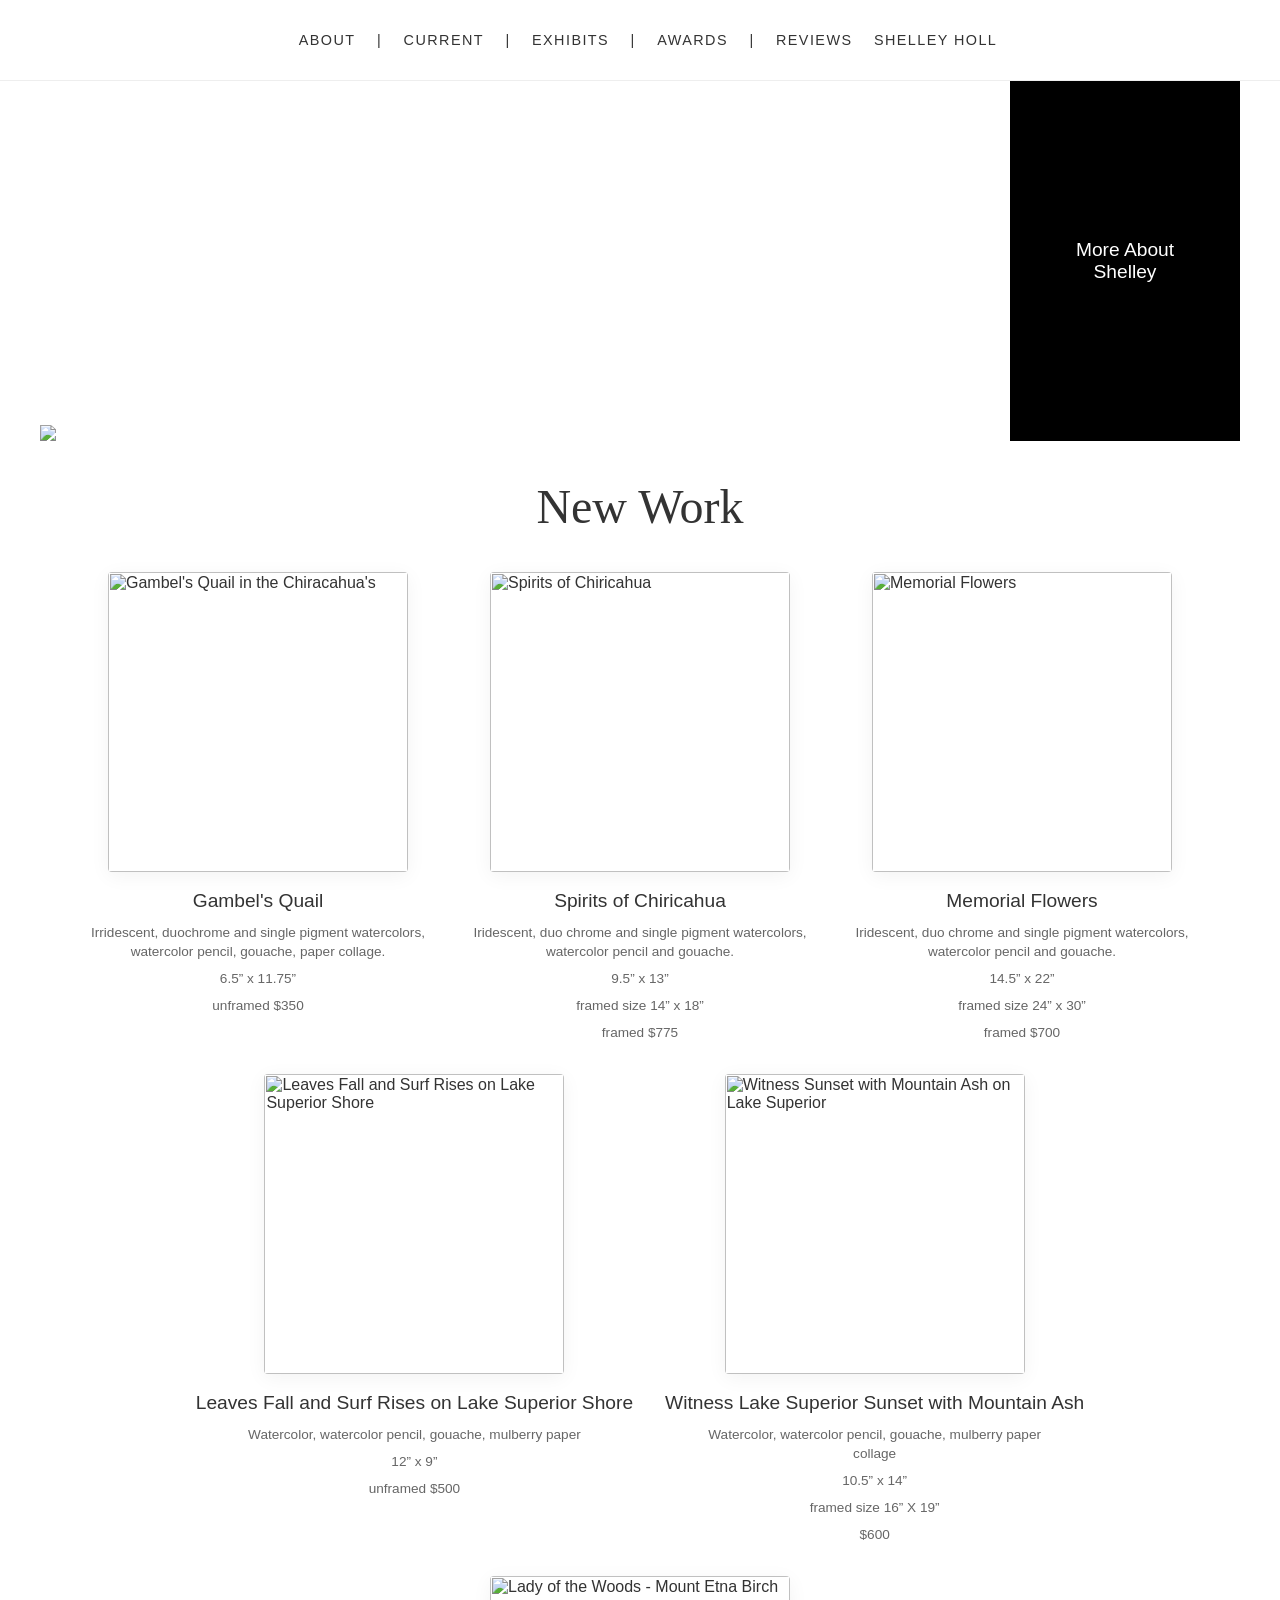
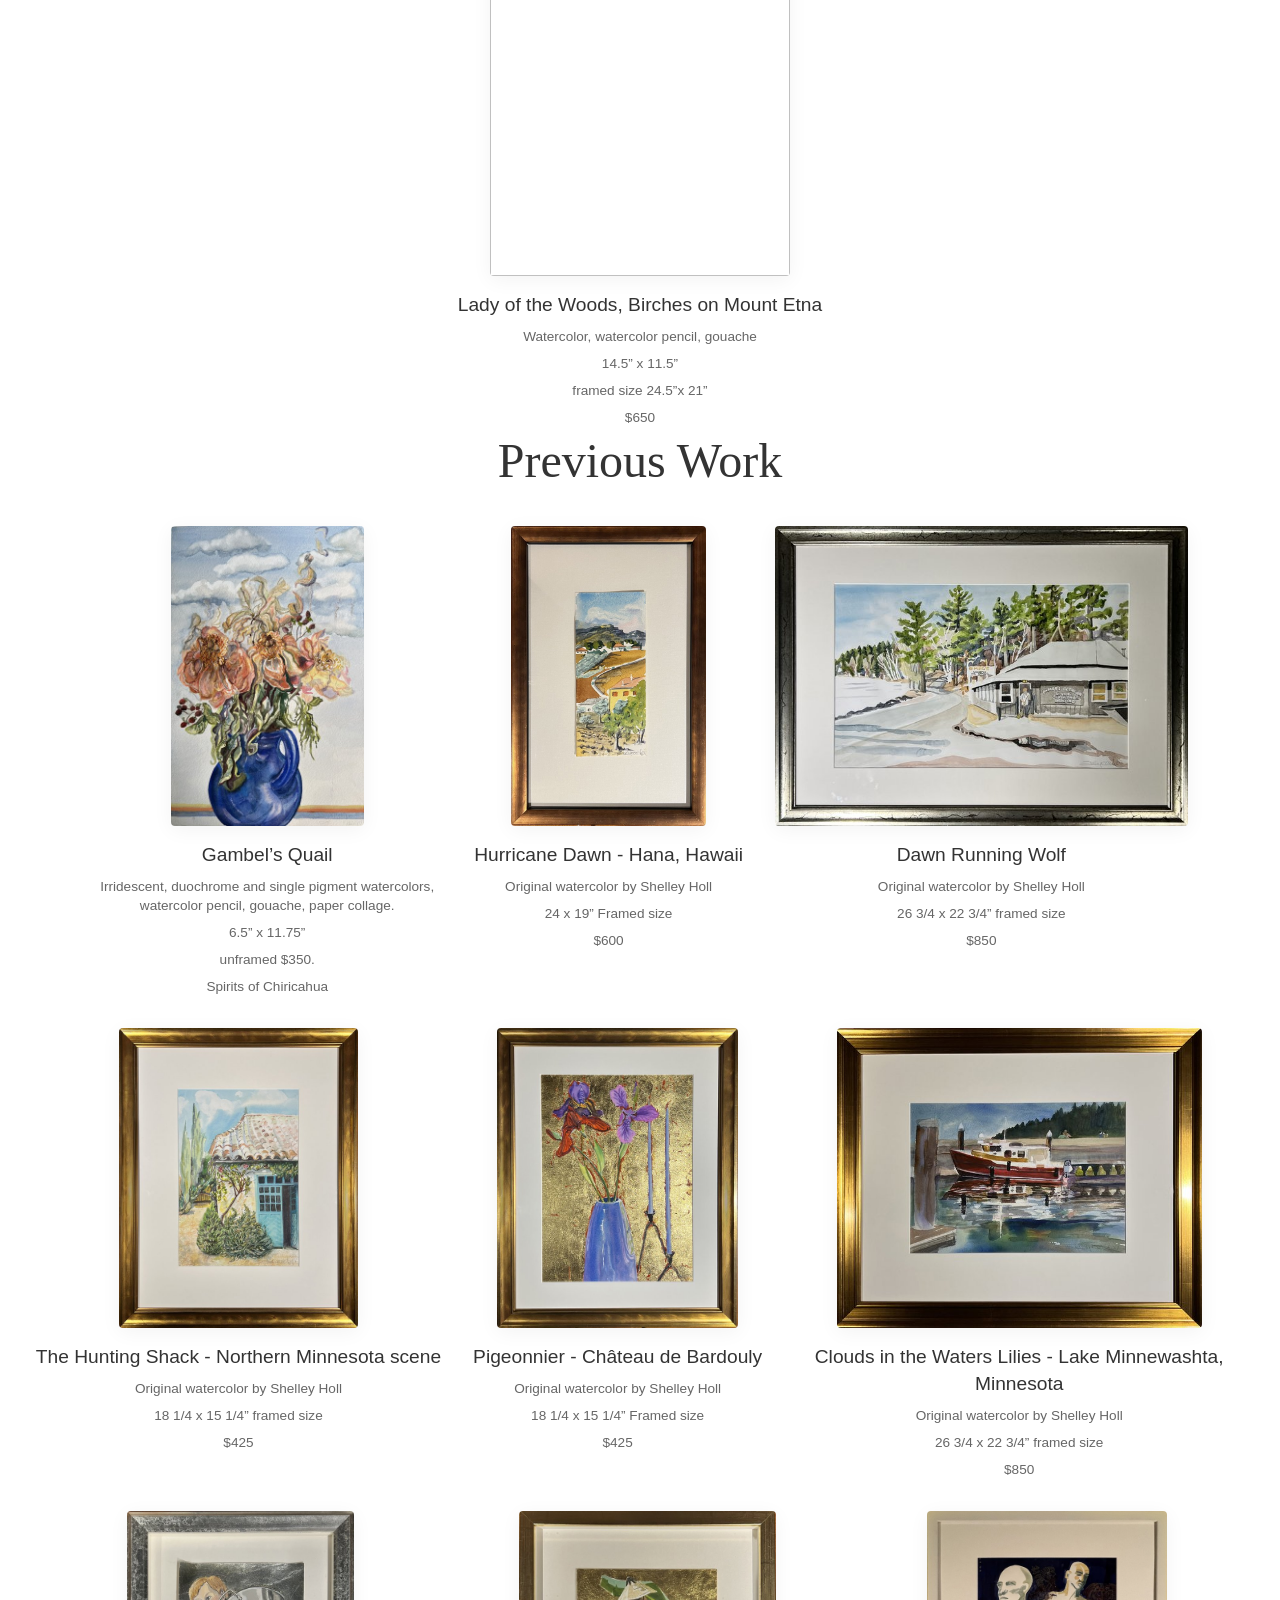
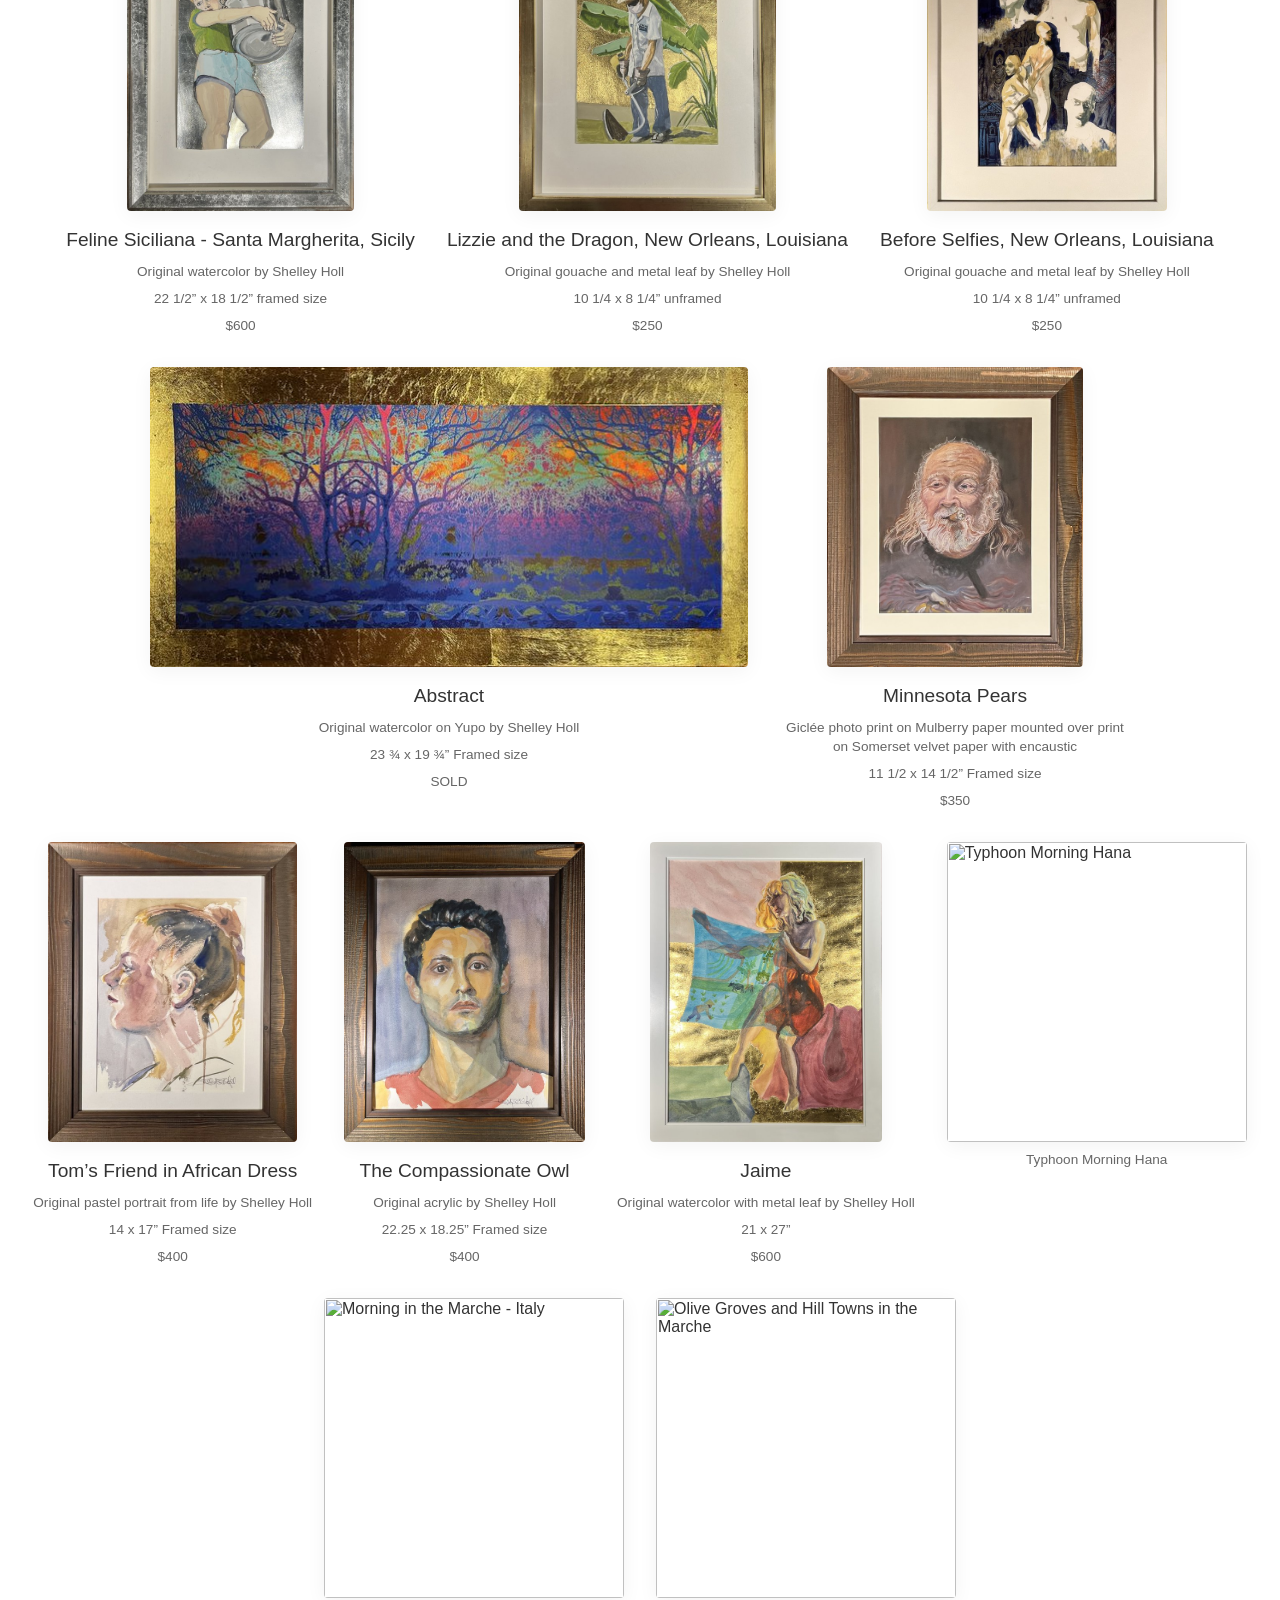
==== index.html @ 0ef76022 "Merge pull request #6 from candour/secondimages second lot of images" ====
<html>

<head>
    <meta charset="UTF-8">
    <meta name="viewport" content="width=device-width, initial-scale=1.0">
    <title>Shelley Holl</title>
    <link rel="stylesheet" href="css/style.css">
</head>

<body>
    <div class="top-menu">
        <a href="about.html">About</a> | <a href="index.html">Current</a> | <a href="exhibits.html">Exhibits</a> | <a
            href="awards.html">Awards</a> | <a href="reviews.html">Reviews</a>
        Shelley Holl
    </div>
    <div class="splash">
        <img src="images/shelley.jpg">
        <a href="about.html" class="bio-link">More About Shelley</a>
    </div>

    <div class="new-work">
        <span class="section-title">New Work</span>
        <a data-fslightbox="gallery" href="gallery/Gambel's+Quail+in+the+Chiracahua'smobile.jpg" class="gallery-item">
            <img src="gallery/Gambel's+Quail+in+the+Chiracahua'smobile.jpg" alt="Gambel's Quail in the Chiracahua's">
            <span class="caption-header">Gambel's Quail</span>
            <span class="caption">Irridescent, duochrome and single pigment watercolors, watercolor pencil, gouache,
                paper collage.</span>
            <span class="caption">6.5” x 11.75”</span>
            <span class="caption">unframed $350</span>
        </a>
        <a data-fslightbox="gallery" href="gallery/Spirits+of+Chiricahua+mobile.jpg" class="gallery-item">
            <img src="gallery/Spirits+of+Chiricahua+mobile.jpg" alt="Spirits of Chiricahua">
            <span class="caption-header">Spirits of Chiricahua</span>
            <span class="caption">Iridescent, duo chrome and single pigment watercolors, watercolor pencil and
                gouache.</span>
            <span class="caption">9.5” x 13”</span>
            <span class="caption">framed size 14” x 18”</span>
            <span class="caption">framed $775</span>
        </a>
        <a data-fslightbox="gallery" href="gallery/Memorial+Flowers+mobile.jpg" class="gallery-item">
            <img src="gallery/Memorial+Flowers+mobile.jpg" alt="Memorial Flowers">
            <span class="caption-header">Memorial Flowers</span>
            <span class="caption">Iridescent, duo chrome and single pigment watercolors, watercolor pencil and
                gouache.</span>
            <span class="caption">14.5” x 22”</span>
            <span class="caption">framed size 24” x 30”</span>
            <span class="caption">framed $700</span>
        </a>
        <a data-fslightbox="gallery" href="gallery/Leaves+Fall+and+Surf+Rises+on+Lake+Superior+Shore+mobile.jpg"
            class="gallery-item">
            <img src="gallery/Leaves+Fall+and+Surf+Rises+on+Lake+Superior+Shore+mobile.jpg"
                alt="Leaves Fall and Surf Rises on Lake Superior Shore">
            <span class="caption-header">Leaves Fall and Surf Rises on Lake Superior Shore</span>
            <span class="caption">Watercolor, watercolor pencil, gouache, mulberry paper</span>
            <span class="caption">12” x 9”</span>
            <span class="caption">unframed $500</span>
        </a>
        <a data-fslightbox="gallery" href="gallery/Witness+Sunset+with+Mountain+Ash+on+Lake+Superior+mobile.jpg"
            class="gallery-item">
            <img src="gallery/Witness+Sunset+with+Mountain+Ash+on+Lake+Superior+mobile.jpg"
                alt="Witness Sunset with Mountain Ash on Lake Superior">
            <span class="caption-header">Witness Lake Superior Sunset with Mountain Ash</span>
            <span class="caption">Watercolor, watercolor pencil, gouache, mulberry paper collage</span>
            <span class="caption">10.5” x 14”</span>
            <span class="caption">framed size 16” X 19”</span>
            <span class="caption">$600</span>
        </a>
        <a data-fslightbox="gallery" href="gallery/Lady+of+the+Woods+-+Mount+Etna+Birch+-mobile.jpg"
            class="gallery-item">
            <img src="gallery/Lady+of+the+Woods+-+Mount+Etna+Birch+-mobile.jpg"
                alt="Lady of the Woods - Mount Etna Birch">
            <span class="caption-header">Lady of the Woods, Birches on Mount Etna</span>
            <span class="caption">Watercolor, watercolor pencil, gouache</span>
            <span class="caption">14.5” x 11.5”</span>
            <span class="caption">framed size 24.5”x 21”</span>
            <span class="caption">$650</span>
        </a>
    </div>

    <div class="previous-work">
        <span class="section-title">Previous Work</span>
        <a data-fslightbox="gallery" href="galleryhd/gambel-s-quail.jpg" class="gallery-item">
            <img src="gallery/gambel-s-quail.jpg" alt="Gambel’s Quail">
            <span class="caption-header">Gambel’s Quail</span>
            <span class="caption">Irridescent, duochrome and single pigment watercolors, watercolor pencil, gouache, paper collage.</span>
            <span class="caption">6.5” x 11.75”</span>
            <span class="caption">unframed $350.</span>
            <span class="caption">Spirits of Chiricahua</span>
        </a>
        <a data-fslightbox="gallery" href="galleryhd/hurricane-dawn-hana-hawaii.jpg" class="gallery-item">
            <img src="gallery/hurricane-dawn-hana-hawaii.jpg" alt="Hurricane Dawn - Hana, Hawaii">
            <span class="caption-header">Hurricane Dawn - Hana, Hawaii</span>
            <span class="caption">Original watercolor by Shelley Holl</span>
            <span class="caption">24 x 19” Framed size</span>
            <span class="caption">$600</span>
        </a>
        <a data-fslightbox="gallery" href="galleryhd/dawn-running-wolf.jpg" class="gallery-item">
            <img src="gallery/dawn-running-wolf.jpg" alt="Dawn Running Wolf">
            <span class="caption-header">Dawn Running Wolf</span>
            <span class="caption">Original watercolor by Shelley Holl</span>
            <span class="caption">26 3/4 x 22 3/4” framed size</span>
            <span class="caption">$850</span>
        </a>
        <a data-fslightbox="gallery" href="galleryhd/the-hunting-shack-northern-minnesota-scene.jpg" class="gallery-item">
            <img src="gallery/the-hunting-shack-northern-minnesota-scene.jpg" alt="The Hunting Shack - Northern Minnesota scene">
            <span class="caption-header">The Hunting Shack - Northern Minnesota scene</span>
            <span class="caption">Original watercolor by Shelley Holl</span>
            <span class="caption">18 1/4 x 15 1/4” framed size</span>
            <span class="caption">$425</span>
        </a>
        <a data-fslightbox="gallery" href="galleryhd/pigeonnier-ch-teau-de-bardouly.jpg" class="gallery-item">
            <img src="gallery/pigeonnier-ch-teau-de-bardouly.jpg" alt="Pigeonnier - Château de Bardouly">
            <span class="caption-header">Pigeonnier - Château de Bardouly</span>
            <span class="caption">Original watercolor by Shelley Holl</span>
            <span class="caption">18 1/4 x 15 1/4” Framed size</span>
            <span class="caption">$425</span>
        </a>
        <a data-fslightbox="gallery" href="galleryhd/clouds-in-the-waters-lilies-lake-minnewashta-minnesota.jpg" class="gallery-item">
            <img src="gallery/clouds-in-the-waters-lilies-lake-minnewashta-minnesota.jpg" alt="Clouds in the Waters Lilies - Lake Minnewashta, Minnesota">
            <span class="caption-header">Clouds in the Waters Lilies - Lake Minnewashta, Minnesota</span>
            <span class="caption">Original watercolor by Shelley Holl</span>
            <span class="caption">26 3/4 x 22 3/4” framed size</span>
            <span class="caption">$850</span>
        </a>
        <a data-fslightbox="gallery" href="galleryhd/feline-siciliana-santa-margherita-sicily.jpg" class="gallery-item">
            <img src="gallery/feline-siciliana-santa-margherita-sicily.jpg" alt="Feline Siciliana - Santa Margherita, Sicily">
            <span class="caption-header">Feline Siciliana - Santa Margherita, Sicily</span>
            <span class="caption">Original watercolor by Shelley Holl</span>
            <span class="caption">22 1/2” x 18 1/2” framed size</span>
            <span class="caption">$600</span>
        </a>
        <a data-fslightbox="gallery" href="galleryhd/lizzie-and-the-dragon-new-orleans-louisiana.jpg" class="gallery-item">
            <img src="gallery/lizzie-and-the-dragon-new-orleans-louisiana.jpg" alt="Lizzie and the Dragon, New Orleans, Louisiana">
            <span class="caption-header">Lizzie and the Dragon, New Orleans, Louisiana</span>
            <span class="caption">Original gouache and metal leaf by Shelley Holl</span>
            <span class="caption">10 1/4 x 8 1/4” unframed</span>
            <span class="caption">$250</span>
        </a>
        <a data-fslightbox="gallery" href="galleryhd/before-selfies-new-orleans-louisiana.jpg" class="gallery-item">
            <img src="gallery/before-selfies-new-orleans-louisiana.jpg" alt="Before Selfies, New Orleans, Louisiana">
            <span class="caption-header">Before Selfies, New Orleans, Louisiana</span>
            <span class="caption">Original gouache and metal leaf by Shelley Holl</span>
            <span class="caption">10 1/4 x 8 1/4” unframed</span>
            <span class="caption">$250</span>
        </a>
        <a data-fslightbox="gallery" href="galleryhd/abstract.jpg" class="gallery-item">
            <img src="gallery/abstract.jpg" alt="Abstract">
            <span class="caption-header">Abstract</span>
            <span class="caption">Original watercolor on Yupo by Shelley Holl</span>
            <span class="caption">23 ¾ x 19 ¾” Framed size</span>
            <span class="caption">SOLD</span>
        </a>
        <a data-fslightbox="gallery" href="galleryhd/minnesota-pears.jpg" class="gallery-item">
            <img src="gallery/minnesota-pears.jpg" alt="Minnesota Pears">
            <span class="caption-header">Minnesota Pears</span>
            <span class="caption">Giclée photo print on Mulberry paper mounted over print on Somerset velvet paper with encaustic</span>
            <span class="caption">11 1/2 x 14 1/2” Framed size</span>
            <span class="caption">$350</span>
        </a>
        <a data-fslightbox="gallery" href="galleryhd/tom-s-friend-in-african-dress.jpg" class="gallery-item">
            <img src="gallery/tom-s-friend-in-african-dress.jpg" alt="Tom’s Friend in African Dress">
            <span class="caption-header">Tom’s Friend in African Dress</span>
            <span class="caption">Original pastel portrait from life by Shelley Holl</span>
            <span class="caption">14 x 17” Framed size</span>
            <span class="caption">$400</span>
        </a>
        <a data-fslightbox="gallery" href="galleryhd/the-compassionate-owl.jpg" class="gallery-item">
            <img src="gallery/the-compassionate-owl.jpg" alt="The Compassionate Owl">
            <span class="caption-header">The Compassionate Owl</span>
            <span class="caption">Original acrylic by Shelley Holl</span>
            <span class="caption">22.25 x 18.25” Framed size</span>
            <span class="caption">$400</span>
        </a>
        <a data-fslightbox="gallery" href="galleryhd/jaime.jpg" class="gallery-item">
            <img src="gallery/jaime.jpg" alt="Jaime">
            <span class="caption-header">Jaime</span>
            <span class="caption">Original watercolor with metal leaf by Shelley Holl</span>
            <span class="caption">21 x 27”</span>
            <span class="caption">$600</span>
        </a>
        <a data-fslightbox="gallery" href="gallery/Typhoon+Morning+Hana.jpg" class="gallery-item">
            <img src="gallery/Typhoon+Morning+Hana.jpg" alt="Typhoon Morning Hana">
            <span class="caption">Typhoon Morning Hana</span>
        </a>
        <a data-fslightbox="gallery" href="gallery/Morning+in+the+Marche+-+Italy+CU.jpg" class="gallery-item">
            <img src="gallery/Morning+in+the+Marche+-+Italy+CU.jpg" alt="Morning in the Marche - Italy">
            <span class="caption">Morning in the Marche - Italy</span>
        </a>
        <a data-fslightbox="gallery" href="gallery/Olive+Groves+and+Hill+Towns+in+the+Marche.jpg" class="gallery-item">
            <img src="gallery/Olive+Groves+and+Hill+Towns+in+the+Marche.jpg"
                alt="Olive Groves and Hill Towns in the Marche">
            <span class="caption">Olive Groves and Hill Towns in the Marche</span>
        </a>
    </div>
    <div class="contact"></div>

    <script src="js/fslightbox.js"></script>
</body>

</html>
---- css/style.css ----
:root {
    --primary-color: #333;
    --text-muted: #666;
    --bg-color: #fff;
    --gap: 2rem;
}

body {
    font-family: 'Inter', -apple-system, BlinkMacSystemFont, "Segoe UI", Roboto, Helvetica, Arial, sans-serif;
    margin: 0;
    padding: 0;
    color: var(--primary-color);
    background-color: var(--bg-color);
}

.top-menu {
    padding: 2rem;
    text-align: center;
    font-size: 0.9rem;
    text-transform: uppercase;
    letter-spacing: 0.1em;
    border-bottom: 1px solid #eee;
}

.top-menu a {
    text-decoration: none;
    color: var(--primary-color);
    margin: 0 1rem;
}

.top-menu a:hover {
    color: #000;
}

.splash {
    max-width: 1200px;
    margin: 0 auto var(--gap);
    padding: 0 2rem;
    display: flex;
    align-items: flex-end;
    /* Align bio box to bottom of row */
    justify-content: space-between;
    gap: var(--gap);
}

.splash img {
    max-width: calc(100% - 230px - var(--gap));
    height: auto;
    display: block;
}

.bio-link {
    width: 230px;
    height: 360px;
    background-color: #000;
    color: #fff;
    display: flex;
    align-items: center;
    justify-content: center;
    text-align: center;
    text-decoration: none;
    font-size: 1.2rem;
    padding: 2rem;
    box-sizing: border-box;
    transition: background-color 0.3s ease;
    flex-shrink: 0;
}

.bio-link:hover {
    background-color: #333;
}

.new-work,
.previous-work {
    max-width: 1500px;
    margin: 0 auto;
    padding: 0 2rem;
    display: flex;
    flex-wrap: wrap;
    justify-content: center;
    gap: var(--gap);
}

.gallery-item {
    display: flex;
    flex-direction: column;
    text-decoration: none;
    color: inherit;
    transition: transform 0.3s ease;
    align-items: center;
    /* Center captions under images */
}

.gallery-item:hover {
    transform: translateY(-5px);
}

.gallery-item img {
    height: 300px;
    /* Constant height */
    width: auto;
    /* Retain aspect ratio */
    object-fit: contain;
    border-radius: 4px;
    box-shadow: 0 4px 20px rgba(0, 0, 0, 0.05);
}

.gallery-item .caption-header {
    margin-top: 1rem;
    font-size: 1.2rem;
    line-height: 1.4;
    color: var(--primary-color);
    text-align: center;
    max-width: 450px;
}

.gallery-item .caption {
    margin-top: 0.5rem;
    font-size: 0.85rem;
    line-height: 1.4;
    color: var(--text-muted);
    text-align: center;
    max-width: 350px;
}

.section-title {
    font-size: 3rem;
    line-height: 1.4;
    color: var(--primary-color);
    text-align: center;
    font-family: "Orpheus Pro", serif;
    width: 100%;
}

.about {
    max-width: 1500px;
    margin: 0 auto;
    padding: 0 2rem;
    display: flex;
    flex-wrap: nowrap;
    justify-content: center;
    gap: var(--gap);
}

.about-right img {
    max-width: 600px;
    height: auto;
    display: block;
}

.about-header {
    display: block;
    margin-top: 1rem;
    font-size: 3rem;
    line-height: 1.4;
    color: var(--primary-color);
    text-align: center;
    font-family: "Orpheus Pro", serif;
    width: 100%;
}

.about-caption {
    display: block;
    margin-top: 0.5rem;
    font-size: 1rem;
    line-height: 1.4;
    color: var(--text-muted);
    text-align: justify;
    width: 100%;
}

/* Media Queries */
@media (max-width: 768px) {
    .splash {
        flex-direction: column;
        align-items: center;
        text-align: center;
    }

    .splash img {
        max-width: 100%;
        margin-bottom: 1rem;
    }

    .bio-link {
        width: 100%;
        max-width: 320px;
        height: auto;
        min-height: 200px;
    }

    .about {
        flex-direction: column;
        padding: 0 5%;
        align-items: center;
    }

    .about-right {
        width: 100%;
        display: flex;
        justify-content: center;
    }

    .about-right img {
        max-width: 100%;
        width: 100%;
        height: auto;
    }

    .about-header {
        font-size: 2.5rem;
    }
}

@media (max-width: 600px) {

    .new-work,
    .previous-work {
        padding: 0 1rem;
    }

    .gallery-item {
        width: 100%;
    }

    .gallery-item img {
        height: auto;
        width: 100%;
    }
}

/* Content Pages (Exhibits, Awards, Reviews) */
.content-page {
    max-width: 900px;
    margin: 2rem auto;
    padding: 0 2rem;
}

.content-page h1 {
    font-family: "Orpheus Pro", serif;
    font-size: 3rem;
    text-align: center;
    margin-bottom: 3rem;
    font-weight: normal;
}

.content-group {
    margin-bottom: 2.5rem;
}

.content-group-title {
    font-family: "Orpheus Pro", serif;
    font-size: 1.8rem;
    color: var(--primary-color);
    margin-bottom: 1rem;
    display: block;
}

.content-item {
    margin-bottom: 0.75rem;
    line-height: 1.6;
    color: var(--text-muted);
    font-size: 1.1rem;
}

.content-item a {
    color: var(--primary-color);
    text-decoration: underline;
    text-underline-offset: 4px;
}

.content-item a:hover {
    color: #000;
}
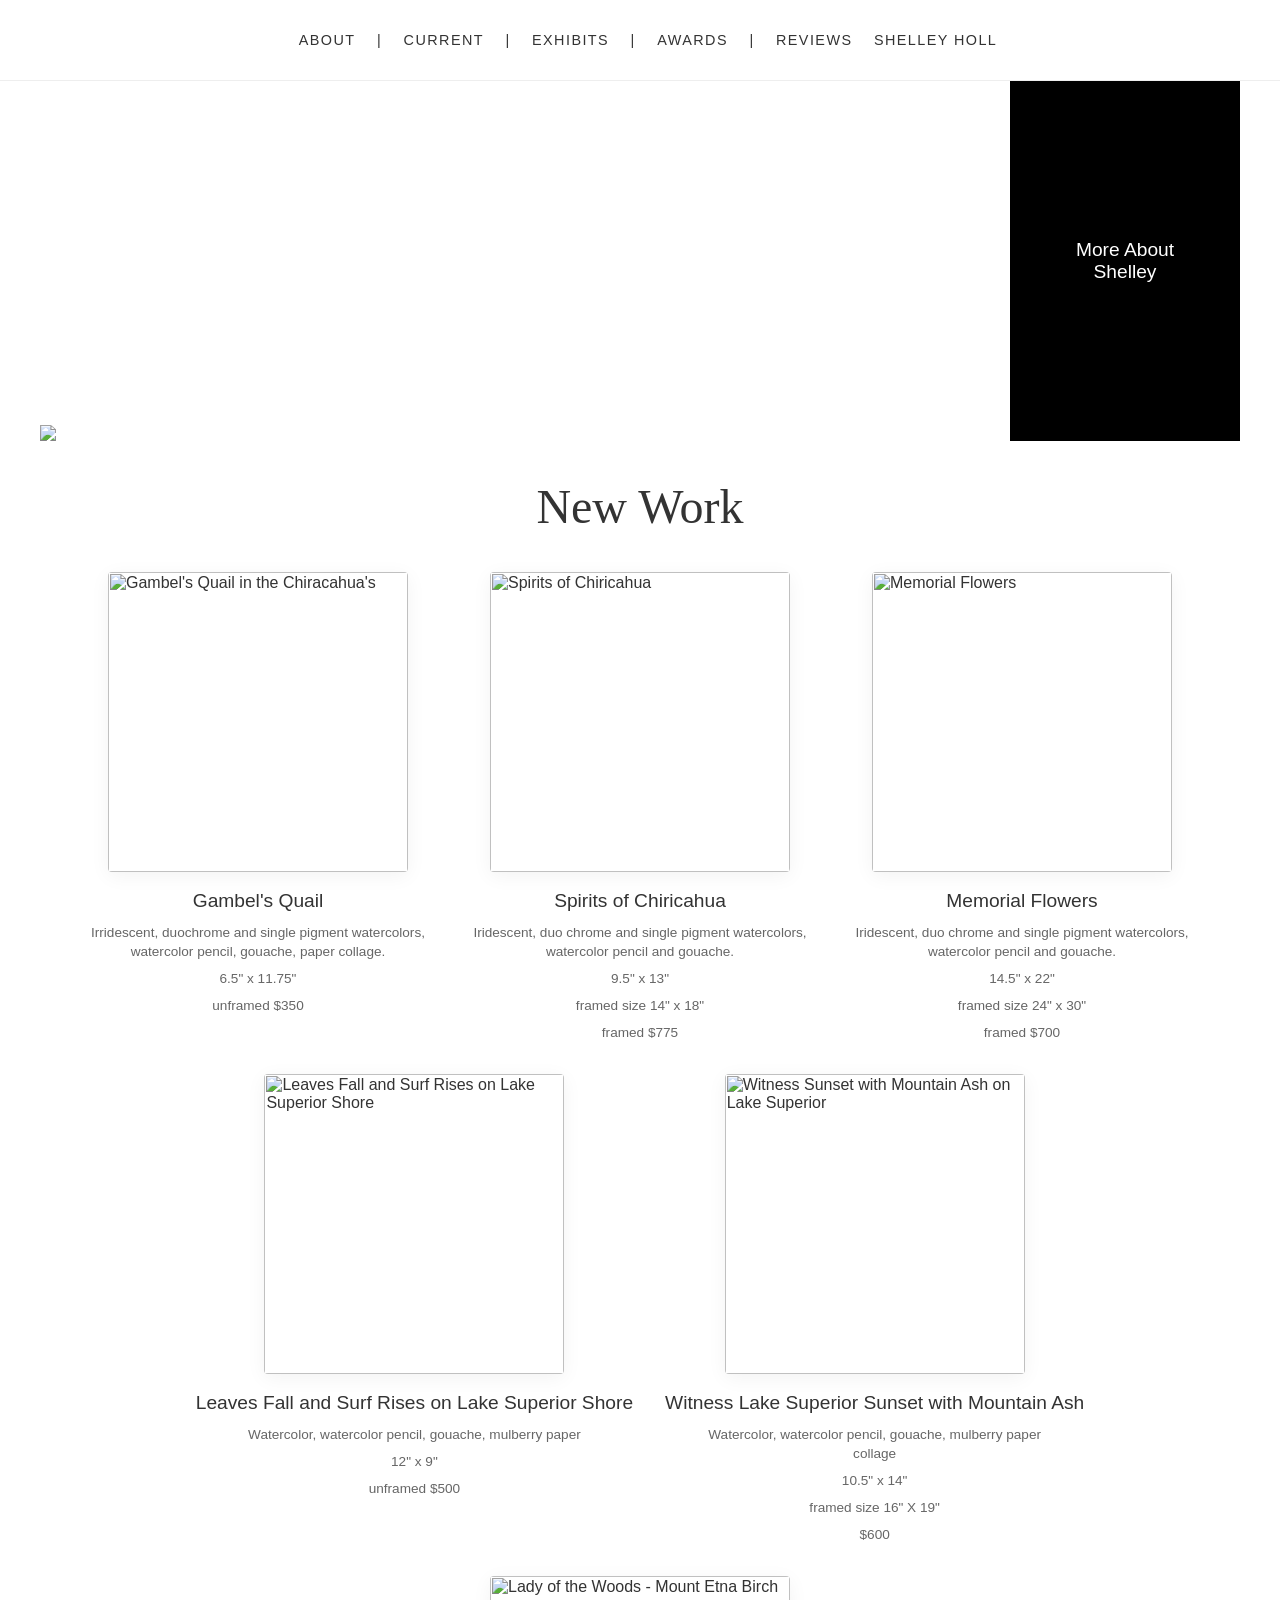
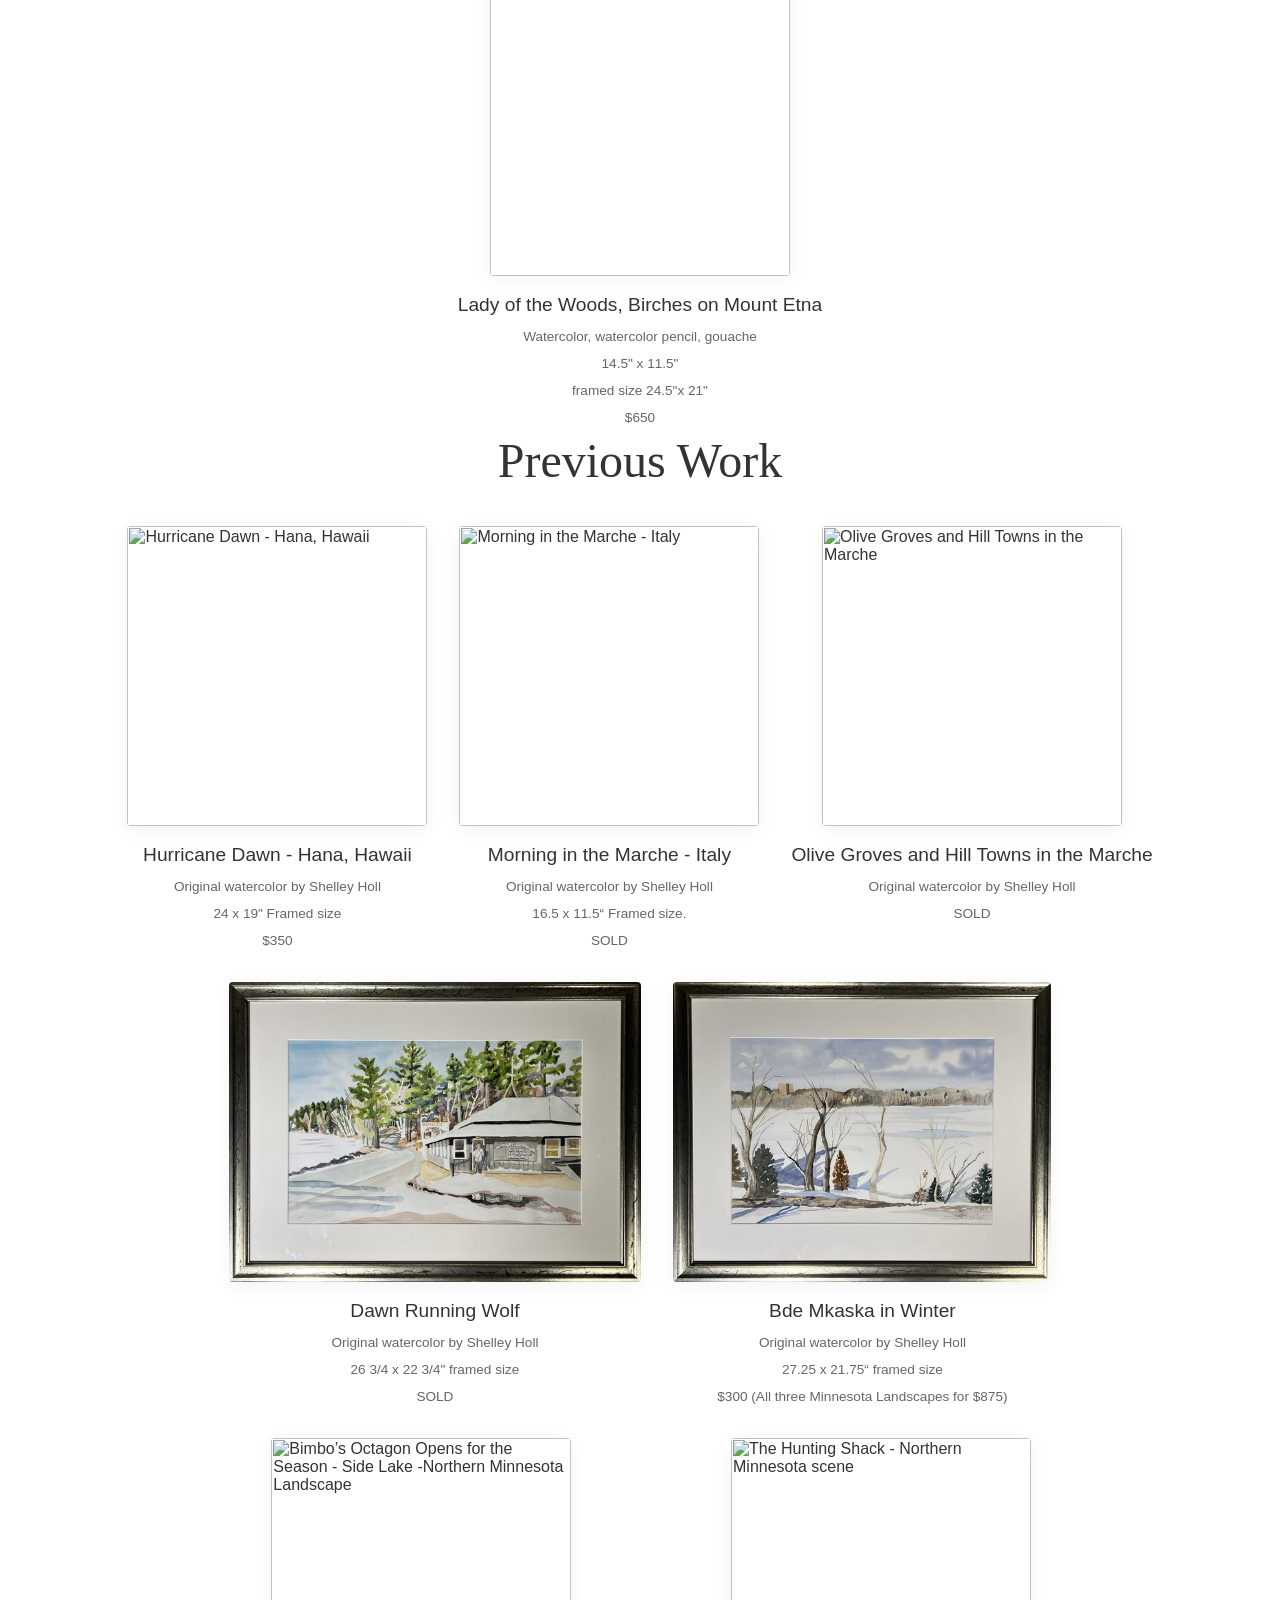
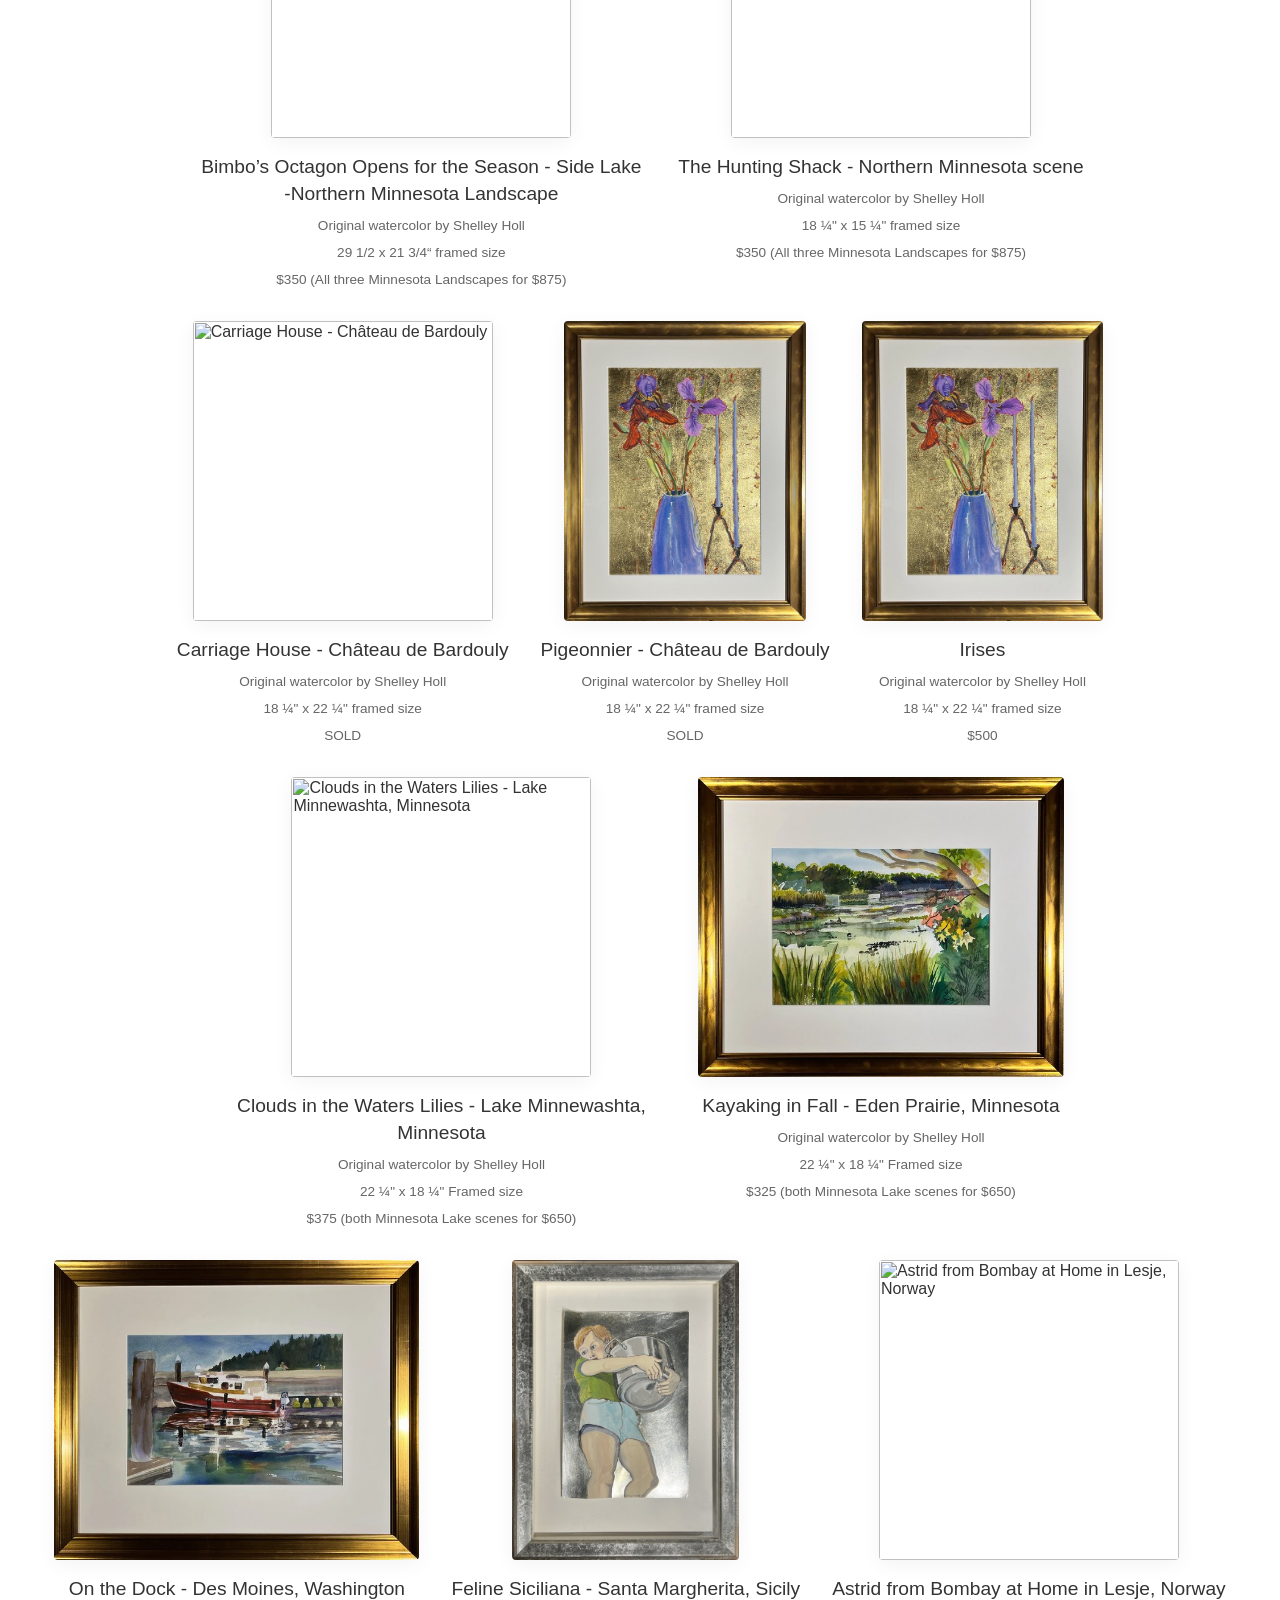
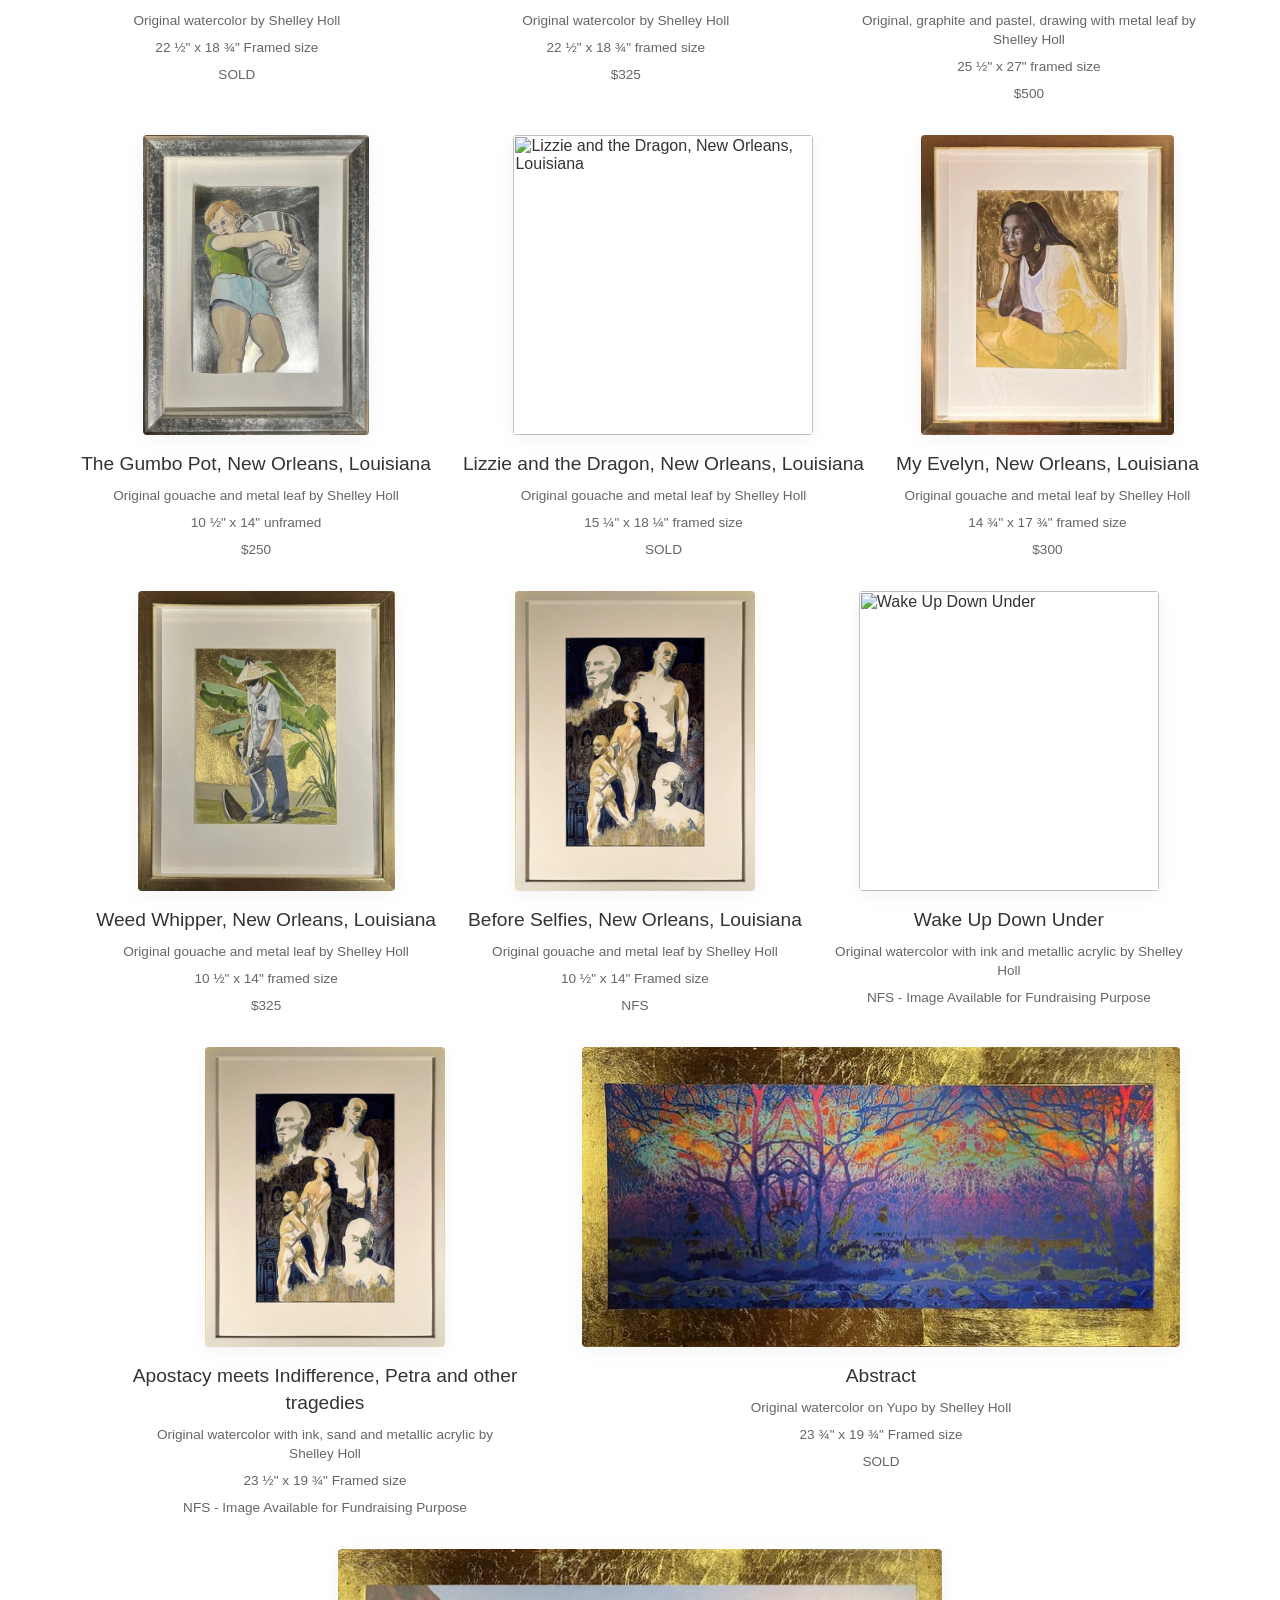
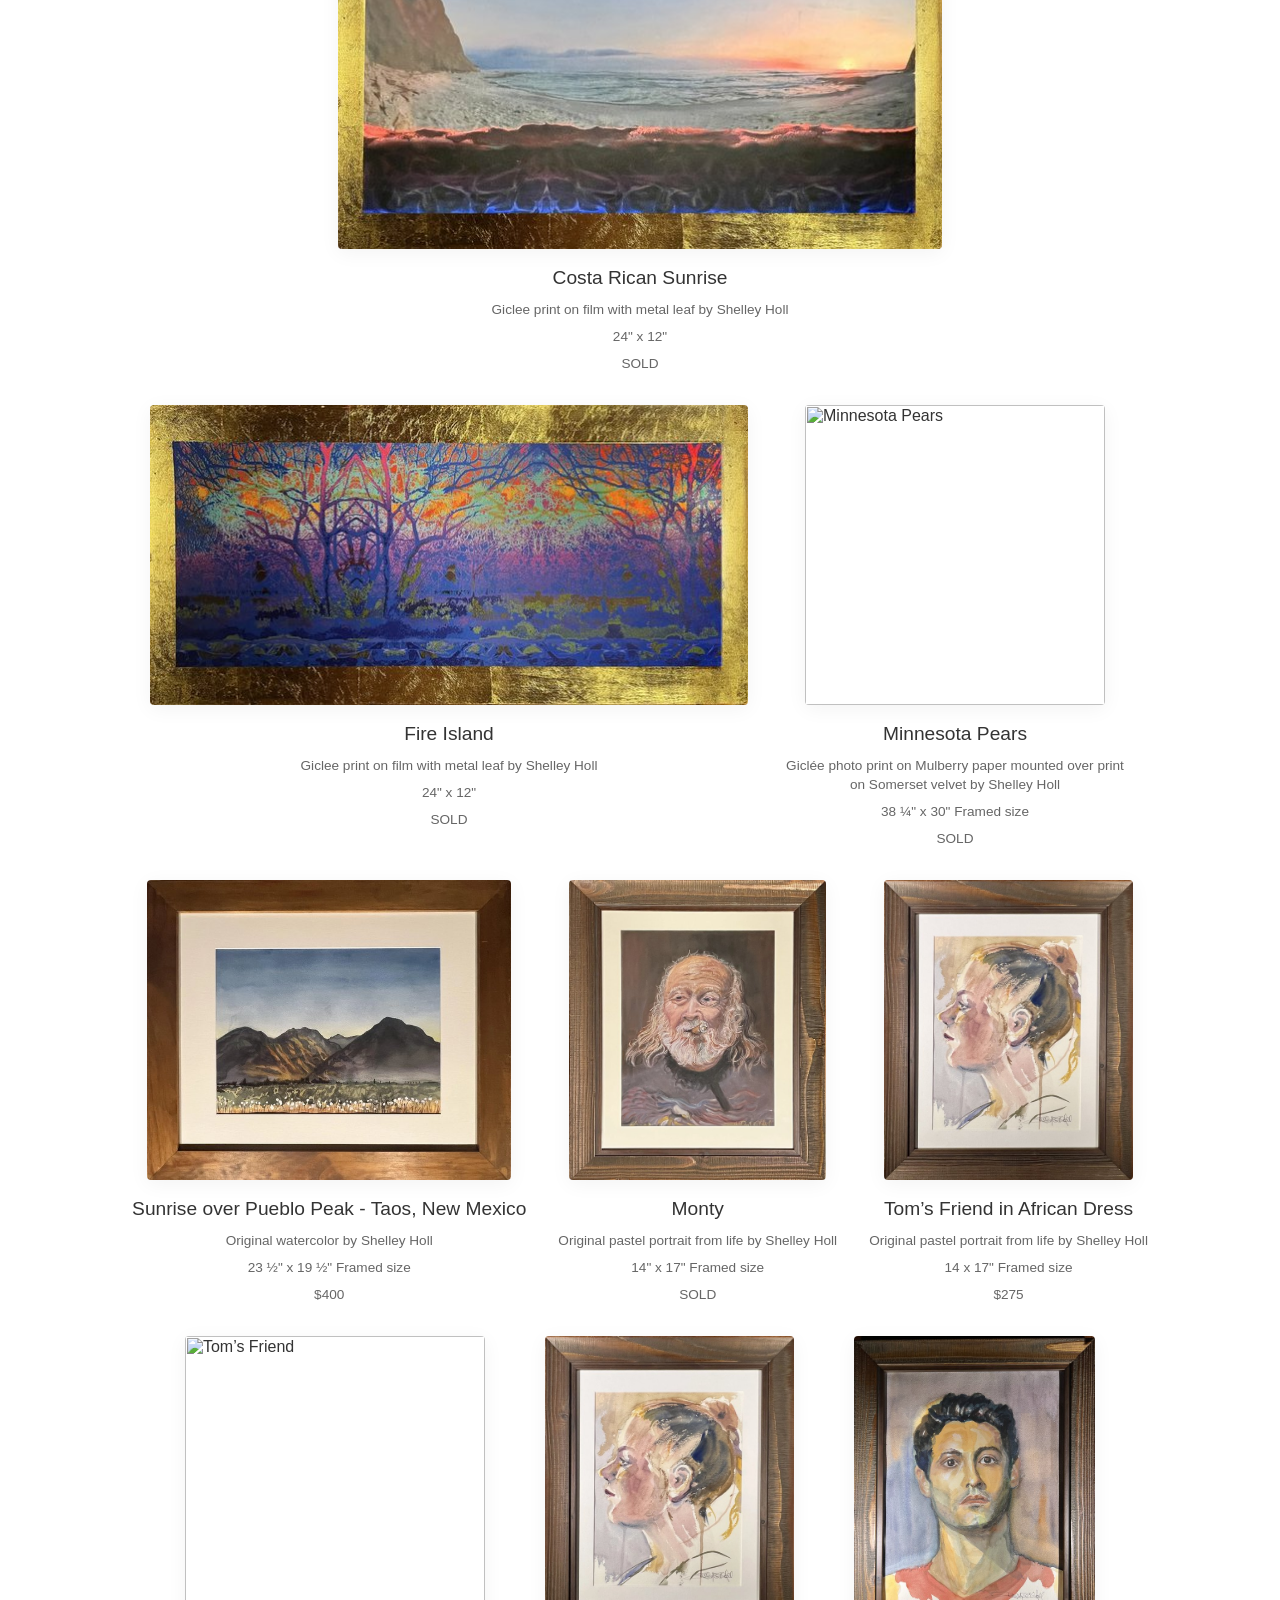
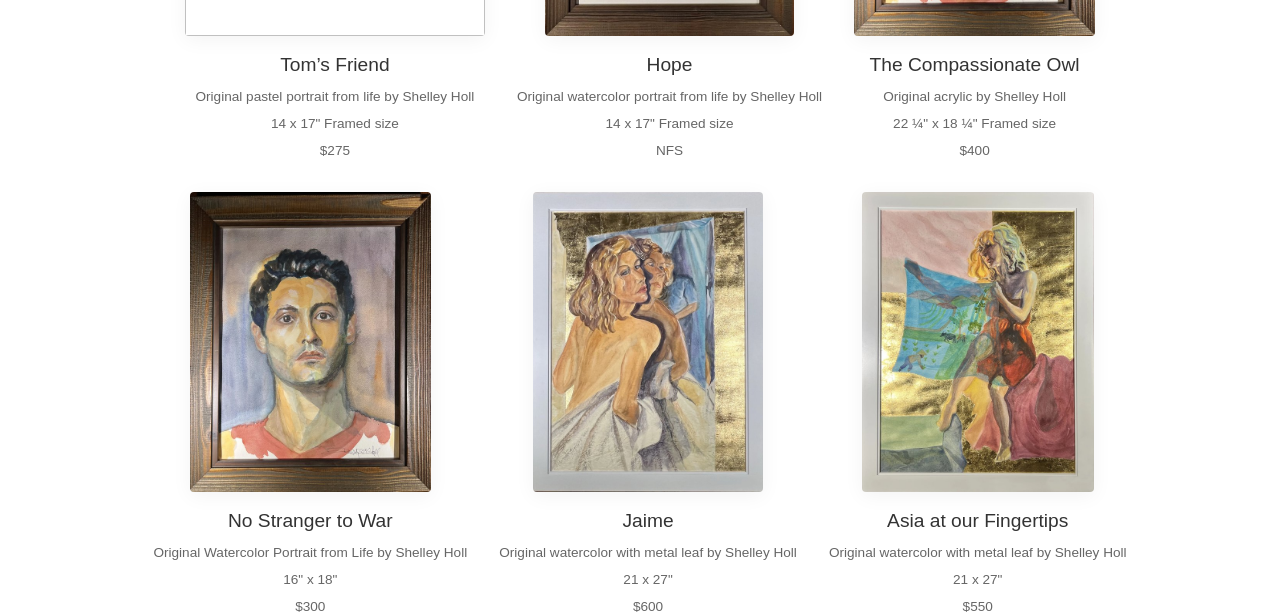
==== commit 88fb1dc7: "set3" ====
--- a/index.html
+++ b/index.html
@@ -25,7 +25,7 @@
             <span class="caption-header">Gambel's Quail</span>
             <span class="caption">Irridescent, duochrome and single pigment watercolors, watercolor pencil, gouache,
                 paper collage.</span>
-            <span class="caption">6.5” x 11.75”</span>
+            <span class="caption">6.5" x 11.75"</span>
             <span class="caption">unframed $350</span>
         </a>
         <a data-fslightbox="gallery" href="gallery/Spirits+of+Chiricahua+mobile.jpg" class="gallery-item">
@@ -33,8 +33,8 @@
             <span class="caption-header">Spirits of Chiricahua</span>
             <span class="caption">Iridescent, duo chrome and single pigment watercolors, watercolor pencil and
                 gouache.</span>
-            <span class="caption">9.5” x 13”</span>
-            <span class="caption">framed size 14” x 18”</span>
+            <span class="caption">9.5" x 13"</span>
+            <span class="caption">framed size 14" x 18"</span>
             <span class="caption">framed $775</span>
         </a>
         <a data-fslightbox="gallery" href="gallery/Memorial+Flowers+mobile.jpg" class="gallery-item">
@@ -42,8 +42,8 @@
             <span class="caption-header">Memorial Flowers</span>
             <span class="caption">Iridescent, duo chrome and single pigment watercolors, watercolor pencil and
                 gouache.</span>
-            <span class="caption">14.5” x 22”</span>
-            <span class="caption">framed size 24” x 30”</span>
+            <span class="caption">14.5" x 22"</span>
+            <span class="caption">framed size 24" x 30"</span>
             <span class="caption">framed $700</span>
         </a>
         <a data-fslightbox="gallery" href="gallery/Leaves+Fall+and+Surf+Rises+on+Lake+Superior+Shore+mobile.jpg"
@@ -52,7 +52,7 @@
                 alt="Leaves Fall and Surf Rises on Lake Superior Shore">
             <span class="caption-header">Leaves Fall and Surf Rises on Lake Superior Shore</span>
             <span class="caption">Watercolor, watercolor pencil, gouache, mulberry paper</span>
-            <span class="caption">12” x 9”</span>
+            <span class="caption">12" x 9"</span>
             <span class="caption">unframed $500</span>
         </a>
         <a data-fslightbox="gallery" href="gallery/Witness+Sunset+with+Mountain+Ash+on+Lake+Superior+mobile.jpg"
@@ -61,8 +61,8 @@
                 alt="Witness Sunset with Mountain Ash on Lake Superior">
             <span class="caption-header">Witness Lake Superior Sunset with Mountain Ash</span>
             <span class="caption">Watercolor, watercolor pencil, gouache, mulberry paper collage</span>
-            <span class="caption">10.5” x 14”</span>
-            <span class="caption">framed size 16” X 19”</span>
+            <span class="caption">10.5" x 14"</span>
+            <span class="caption">framed size 16" X 19"</span>
             <span class="caption">$600</span>
         </a>
         <a data-fslightbox="gallery" href="gallery/Lady+of+the+Woods+-+Mount+Etna+Birch+-mobile.jpg"
@@ -71,125 +71,289 @@
                 alt="Lady of the Woods - Mount Etna Birch">
             <span class="caption-header">Lady of the Woods, Birches on Mount Etna</span>
             <span class="caption">Watercolor, watercolor pencil, gouache</span>
-            <span class="caption">14.5” x 11.5”</span>
-            <span class="caption">framed size 24.5”x 21”</span>
+            <span class="caption">14.5" x 11.5"</span>
+            <span class="caption">framed size 24.5"x 21"</span>
             <span class="caption">$650</span>
         </a>
     </div>
 
     <div class="previous-work">
         <span class="section-title">Previous Work</span>
-        <a data-fslightbox="gallery" href="galleryhd/gambel-s-quail.jpg" class="gallery-item">
-            <img src="gallery/gambel-s-quail.jpg" alt="Gambel’s Quail">
-            <span class="caption-header">Gambel’s Quail</span>
-            <span class="caption">Irridescent, duochrome and single pigment watercolors, watercolor pencil, gouache, paper collage.</span>
-            <span class="caption">6.5” x 11.75”</span>
-            <span class="caption">unframed $350.</span>
-            <span class="caption">Spirits of Chiricahua</span>
-        </a>
-        <a data-fslightbox="gallery" href="galleryhd/hurricane-dawn-hana-hawaii.jpg" class="gallery-item">
-            <img src="gallery/hurricane-dawn-hana-hawaii.jpg" alt="Hurricane Dawn - Hana, Hawaii">
+
+        <a data-fslightbox="gallery" href="galleryhd/Typhoon+Morning+Hana.webp" class="gallery-item">
+            <img src="gallery/Typhoon+Morning+Hana.jpg" alt="Hurricane Dawn - Hana, Hawaii">
             <span class="caption-header">Hurricane Dawn - Hana, Hawaii</span>
             <span class="caption">Original watercolor by Shelley Holl</span>
-            <span class="caption">24 x 19” Framed size</span>
-            <span class="caption">$600</span>
-        </a>
-        <a data-fslightbox="gallery" href="galleryhd/dawn-running-wolf.jpg" class="gallery-item">
+            <span class="caption">24 x 19" Framed size</span>
+            <span class="caption">$350</span>
+        </a>
+        <a data-fslightbox="gallery" href="galleryhd/Morning+in+the+Marche+-+Italy+CU.webp" class="gallery-item">
+            <img src="gallery/Morning+in+the+Marche+-+Italy+CU.jpg" alt="Morning in the Marche - Italy">
+            <span class="caption-header">Morning in the Marche - Italy</span>
+            <span class="caption">Original watercolor by Shelley Holl</span>
+            <span class="caption">16.5 x 11.5“ Framed size. </span>
+            <span class="caption">SOLD</span>
+        </a>
+        <a data-fslightbox="gallery" href="galleryhd/Olive+Groves+and+Hill+Towns+in+the+Marche.webp"
+            class="gallery-item">
+            <img src="gallery/Olive+Groves+and+Hill+Towns+in+the+Marche.jpg"
+                alt="Olive Groves and Hill Towns in the Marche">
+            <span class="caption-header">Olive Groves and Hill Towns in the Marche</span>
+            <span class="caption">Original watercolor by Shelley Holl</span>
+            <span class="caption">SOLD</span>
+        </a>
+
+        <a data-fslightbox="gallery" href="galleryhd/dawn-running-wolf.webp" class="gallery-item">
             <img src="gallery/dawn-running-wolf.jpg" alt="Dawn Running Wolf">
             <span class="caption-header">Dawn Running Wolf</span>
             <span class="caption">Original watercolor by Shelley Holl</span>
-            <span class="caption">26 3/4 x 22 3/4” framed size</span>
-            <span class="caption">$850</span>
-        </a>
-        <a data-fslightbox="gallery" href="galleryhd/the-hunting-shack-northern-minnesota-scene.jpg" class="gallery-item">
-            <img src="gallery/the-hunting-shack-northern-minnesota-scene.jpg" alt="The Hunting Shack - Northern Minnesota scene">
+            <span class="caption">26 3/4 x 22 3/4" framed size</span>
+            <span class="caption">SOLD</span>
+        </a>
+        <a data-fslightbox="gallery" href="galleryhd/Bde+Mkaska+in+Winter.webp" class="gallery-item">
+            <img src="gallery/bde-mkaska-in-winter-minnesota-landscape.jpg" alt="Bde Mkaska in Winter">
+            <span class="caption-header">Bde Mkaska in Winter</span>
+            <span class="caption">Original watercolor by Shelley Holl</span>
+            <span class="caption">27.25 x 21.75“ framed size</span>
+            <span class="caption">$300 (All three Minnesota Landscapes for $875)</span>
+        </a>
+        <a data-fslightbox="gallery" href="galleryhd/Bimbo’s+Octagon+Opens+for+the+Season+-+Side+Lake.webp"
+            class="gallery-item">
+            <img src="gallery/bimbo's-octagon-opens-for-the-season-side-lake-northern-minnesota-landscape.jpg"
+                alt="Bimbo’s Octagon Opens for the Season - Side Lake -Northern Minnesota Landscape">
+            <span class="caption-header">Bimbo’s Octagon Opens for the Season - Side Lake -Northern Minnesota
+                Landscape</span>
+            <span class="caption">Original watercolor by Shelley Holl</span>
+            <span class="caption">29 1/2 x 21 3/4“ framed size</span>
+            <span class="caption">$350 (All three Minnesota Landscapes for $875)</span>
+        </a>
+
+        <a data-fslightbox="gallery" href="galleryhd/the-hunting-shack-northern-minnesota-scene.webp"
+            class="gallery-item">
+            <img src="gallery/the-hunting-shack-northern-minnesota-scene.jpg"
+                alt="The Hunting Shack - Northern Minnesota scene">
             <span class="caption-header">The Hunting Shack - Northern Minnesota scene</span>
             <span class="caption">Original watercolor by Shelley Holl</span>
-            <span class="caption">18 1/4 x 15 1/4” framed size</span>
-            <span class="caption">$425</span>
-        </a>
-        <a data-fslightbox="gallery" href="galleryhd/pigeonnier-ch-teau-de-bardouly.jpg" class="gallery-item">
+            <span class="caption">18 ¼" x 15 ¼" framed size</span>
+            <span class="caption">$350 (All three Minnesota Landscapes for $875)</span>
+        </a>
+        <a data-fslightbox="gallery" href="galleryhd/carriage-house-ch-teau-de-bardouly.webp" class="gallery-item">
+            <img src="gallery/carriage-house-ch-teau-de-bardouly.jpg" alt="Carriage House - Château de Bardouly">
+            <span class="caption-header">Carriage House - Château de Bardouly</span>
+            <span class="caption">Original watercolor by Shelley Holl</span>
+            <span class="caption">18 ¼" x 22 ¼" framed size</span>
+            <span class="caption">SOLD</span>
+        </a>
+        <a data-fslightbox="gallery" href="galleryhd/pigeonnier-ch-teau-de-bardouly.webp" class="gallery-item">
             <img src="gallery/pigeonnier-ch-teau-de-bardouly.jpg" alt="Pigeonnier - Château de Bardouly">
             <span class="caption-header">Pigeonnier - Château de Bardouly</span>
             <span class="caption">Original watercolor by Shelley Holl</span>
-            <span class="caption">18 1/4 x 15 1/4” Framed size</span>
-            <span class="caption">$425</span>
-        </a>
-        <a data-fslightbox="gallery" href="galleryhd/clouds-in-the-waters-lilies-lake-minnewashta-minnesota.jpg" class="gallery-item">
-            <img src="gallery/clouds-in-the-waters-lilies-lake-minnewashta-minnesota.jpg" alt="Clouds in the Waters Lilies - Lake Minnewashta, Minnesota">
+            <span class="caption">18 ¼" x 22 ¼" framed size</span>
+            <span class="caption">SOLD</span>
+        </a>
+        <a data-fslightbox="gallery" href="galleryhd/Irises.webp" class="gallery-item">
+            <img src="gallery/irises.jpg" alt="Irises">
+            <span class="caption-header">Irises</span>
+            <span class="caption">Original watercolor by Shelley Holl</span>
+            <span class="caption">18 ¼" x 22 ¼" framed size</span>
+            <span class="caption">$500</span>
+        </a>
+
+        <a data-fslightbox="gallery" href="galleryhd/clouds-in-the-waters-lilies-lake-minnewashta-minnesota.webp"
+            class="gallery-item">
+            <img src="gallery/clouds-in-the-waters-lilies-lake-minnewashta-minnesota.jpg"
+                alt="Clouds in the Waters Lilies - Lake Minnewashta, Minnesota">
             <span class="caption-header">Clouds in the Waters Lilies - Lake Minnewashta, Minnesota</span>
             <span class="caption">Original watercolor by Shelley Holl</span>
-            <span class="caption">26 3/4 x 22 3/4” framed size</span>
-            <span class="caption">$850</span>
-        </a>
-        <a data-fslightbox="gallery" href="galleryhd/feline-siciliana-santa-margherita-sicily.jpg" class="gallery-item">
-            <img src="gallery/feline-siciliana-santa-margherita-sicily.jpg" alt="Feline Siciliana - Santa Margherita, Sicily">
+            <span class="caption">22 ¼" x 18 ¼" Framed size</span>
+            <span class="caption">$375 (both Minnesota Lake scenes for $650)</span>
+        </a>
+        <a data-fslightbox="gallery" href="galleryhd/Kayaking+in+Fall+-+Eden+Prairie,+Minnesota.webp"
+            class="gallery-item">
+            <img src="gallery/kayaking-in-fall-eden-prairie-minnesota.jpg"
+                alt="Kayaking in Fall - Eden Prairie, Minnesota">
+            <span class="caption-header">Kayaking in Fall - Eden Prairie, Minnesota</span>
+            <span class="caption">Original watercolor by Shelley Holl</span>
+            <span class="caption">22 ¼" x 18 ¼" Framed size</span>
+            <span class="caption">$325 (both Minnesota Lake scenes for $650)</span>
+        </a>
+        <a data-fslightbox="gallery" href="galleryhd/On+the+Dock+-+Des+Moines,+Washington.webp" class="gallery-item">
+            <img src="gallery/on-the-dock-des-moines-washington.jpg" alt="On the Dock - Des Moines, Washington">
+            <span class="caption-header">On the Dock - Des Moines, Washington</span>
+            <span class="caption">Original watercolor by Shelley Holl</span>
+            <span class="caption">22 ½" x 18 ¾" Framed size</span>
+            <span class="caption">SOLD</span>
+        </a>
+
+        <a data-fslightbox="gallery" href="galleryhd/feline-siciliana-santa-margherita-sicily.webp"
+            class="gallery-item">
+            <img src="gallery/feline-siciliana-santa-margherita-sicily.jpg"
+                alt="Feline Siciliana - Santa Margherita, Sicily">
             <span class="caption-header">Feline Siciliana - Santa Margherita, Sicily</span>
             <span class="caption">Original watercolor by Shelley Holl</span>
-            <span class="caption">22 1/2” x 18 1/2” framed size</span>
-            <span class="caption">$600</span>
-        </a>
-        <a data-fslightbox="gallery" href="galleryhd/lizzie-and-the-dragon-new-orleans-louisiana.jpg" class="gallery-item">
-            <img src="gallery/lizzie-and-the-dragon-new-orleans-louisiana.jpg" alt="Lizzie and the Dragon, New Orleans, Louisiana">
+            <span class="caption">22 ½" x 18 ¾" framed size</span>
+            <span class="caption">$325</span>
+        </a>
+        <a data-fslightbox="gallery" href="galleryhd/Astrid+from+Bombay+at+Home+in+Lesje,+Norway.webp"
+            class="gallery-item">
+            <img src="gallery/Astrid-from-Bombay-at-Home-in-Lesje-Norway.jpg"
+                alt="Astrid from Bombay at Home in Lesje, Norway">
+            <span class="caption-header">Astrid from Bombay at Home in Lesje, Norway</span>
+            <span class="caption">Original, graphite and pastel, drawing with metal leaf by Shelley Holl</span>
+            <span class="caption">25 ½" x 27" framed size</span>
+            <span class="caption">$500</span>
+        </a>
+        <a data-fslightbox="gallery" href="galleryhd/The+Gumbo+Pot.webp" class="gallery-item">
+            <img src="gallery/the-gumbo-pot-new-orleans-louisiana.jpg" alt="The Gumbo Pot, New Orleans, Louisiana">
+            <span class="caption-header">The Gumbo Pot, New Orleans, Louisiana</span>
+            <span class="caption">Original gouache and metal leaf by Shelley Holl</span>
+            <span class="caption">10 ½" x 14" unframed</span>
+            <span class="caption">$250</span>
+        </a>
+
+        <a data-fslightbox="gallery" href="galleryhd/lizzie-and-the-dragon-new-orleans-louisiana.webp"
+            class="gallery-item">
+            <img src="gallery/lizzie-and-the-dragon-new-orleans-louisiana.jpg"
+                alt="Lizzie and the Dragon, New Orleans, Louisiana">
             <span class="caption-header">Lizzie and the Dragon, New Orleans, Louisiana</span>
             <span class="caption">Original gouache and metal leaf by Shelley Holl</span>
-            <span class="caption">10 1/4 x 8 1/4” unframed</span>
-            <span class="caption">$250</span>
-        </a>
-        <a data-fslightbox="gallery" href="galleryhd/before-selfies-new-orleans-louisiana.jpg" class="gallery-item">
+            <span class="caption">15 ¼" x 18 ¼" framed size</span>
+            <span class="caption">SOLD</span>
+        </a>
+        <a data-fslightbox="gallery" href="galleryhd/Evelyn.webp" class="gallery-item">
+            <img src="gallery/my-evelyn-new-orleans-louisiana.jpg" alt="My Evelyn, New Orleans, Louisiana">
+            <span class="caption-header">My Evelyn, New Orleans, Louisiana</span>
+            <span class="caption">Original gouache and metal leaf by Shelley Holl</span>
+            <span class="caption">14 ¾" x 17 ¾" framed size</span>
+            <span class="caption">$300</span>
+        </a>
+        <a data-fslightbox="gallery" href="galleryhd/Weedwhipper.webp" class="gallery-item">
+            <img src="gallery/weed-whipper-new-orleans-louisiana.jpg" alt="Weed Whipper, New Orleans, Louisiana">
+            <span class="caption-header">Weed Whipper, New Orleans, Louisiana</span>
+            <span class="caption">Original gouache and metal leaf by Shelley Holl</span>
+            <span class="caption">10 ½" x 14" framed size</span>
+            <span class="caption">$325</span>
+        </a>
+
+        <a data-fslightbox="gallery" href="galleryhd/before-selfies-new-orleans-louisiana.webp" class="gallery-item">
             <img src="gallery/before-selfies-new-orleans-louisiana.jpg" alt="Before Selfies, New Orleans, Louisiana">
             <span class="caption-header">Before Selfies, New Orleans, Louisiana</span>
             <span class="caption">Original gouache and metal leaf by Shelley Holl</span>
-            <span class="caption">10 1/4 x 8 1/4” unframed</span>
-            <span class="caption">$250</span>
-        </a>
-        <a data-fslightbox="gallery" href="galleryhd/abstract.jpg" class="gallery-item">
+            <span class="caption">10 ½" x 14" Framed size</span>
+            <span class="caption">NFS</span>
+        </a>
+        <a data-fslightbox="gallery" href="galleryhd/Wake+Up+Down+Under.webp" class="gallery-item">
+            <img src="gallery/wake-up-down-under.jpg" alt="Wake Up Down Under">
+            <span class="caption-header">Wake Up Down Under</span>
+            <span class="caption">Original watercolor with ink and metallic acrylic by Shelley Holl</span>
+            <span class="caption">NFS - Image Available for Fundraising Purpose</span>
+        </a>
+        <a data-fslightbox="gallery" href="galleryhd/Apostacy+meets+Indifference.webp" class="gallery-item">
+            <img src="gallery/apostasy-meets-indifference-petra-and-other-tragedies.jpg"
+                alt="Apostacy meets Indifference, Petra and other tragedies">
+            <span class="caption-header">Apostacy meets Indifference, Petra and other tragedies</span>
+            <span class="caption">Original watercolor with ink, sand and metallic acrylic by Shelley Holl</span>
+            <span class="caption">23 ½" x 19 ¾" Framed size</span>
+            <span class="caption">NFS - Image Available for Fundraising Purpose</span>
+        </a>
+
+        <a data-fslightbox="gallery" href="galleryhd/abstract.webp" class="gallery-item">
             <img src="gallery/abstract.jpg" alt="Abstract">
             <span class="caption-header">Abstract</span>
             <span class="caption">Original watercolor on Yupo by Shelley Holl</span>
-            <span class="caption">23 ¾ x 19 ¾” Framed size</span>
-            <span class="caption">SOLD</span>
-        </a>
-        <a data-fslightbox="gallery" href="galleryhd/minnesota-pears.jpg" class="gallery-item">
+            <span class="caption">23 ¾" x 19 ¾" Framed size</span>
+            <span class="caption">SOLD</span>
+        </a>
+        <a data-fslightbox="gallery" href="galleryhd/Costa+Rican+Sunrise.webp" class="gallery-item">
+            <img src="gallery/costa-rican-sunrise.jpg" alt="Costa Rican Sunrise">
+            <span class="caption-header">Costa Rican Sunrise</span>
+            <span class="caption">Giclee print on film with metal leaf by Shelley Holl</span>
+            <span class="caption">24" x 12"</span>
+            <span class="caption">SOLD</span>
+        </a>
+        <a data-fslightbox="gallery" href="galleryhd/Fire+Island.webp" class="gallery-item">
+            <img src="gallery/fire-island.jpg" alt="Fire Island">
+            <span class="caption-header">Fire Island</span>
+            <span class="caption">Giclee print on film with metal leaf by Shelley Holl</span>
+            <span class="caption">24" x 12"</span>
+            <span class="caption">SOLD</span>
+        </a>
+
+        <a data-fslightbox="gallery" href="galleryhd/minnesota-pears.webp" class="gallery-item">
             <img src="gallery/minnesota-pears.jpg" alt="Minnesota Pears">
             <span class="caption-header">Minnesota Pears</span>
-            <span class="caption">Giclée photo print on Mulberry paper mounted over print on Somerset velvet paper with encaustic</span>
-            <span class="caption">11 1/2 x 14 1/2” Framed size</span>
-            <span class="caption">$350</span>
-        </a>
-        <a data-fslightbox="gallery" href="galleryhd/tom-s-friend-in-african-dress.jpg" class="gallery-item">
+            <span class="caption">Giclée photo print on Mulberry paper mounted over print on Somerset velvet by Shelley
+                Holl</span>
+            <span class="caption">38 ¼" x 30" Framed size</span>
+            <span class="caption">SOLD</span>
+        </a>
+        <a data-fslightbox="gallery" href="galleryhd/Sunrise+over+Pueblo+Peak+-+Taos,+New+Mexico.webp"
+            class="gallery-item">
+            <img src="gallery/sunrise-over-pueblo-peak-taos-new-mexico.jpg"
+                alt="Sunrise over Pueblo Peak - Taos, New Mexico">
+            <span class="caption-header">Sunrise over Pueblo Peak - Taos, New Mexico</span>
+            <span class="caption">Original watercolor by Shelley Holl</span>
+            <span class="caption">23 ½" x 19 ½" Framed size</span>
+            <span class="caption">$400</span>
+        </a>
+        <a data-fslightbox="gallery" href="galleryhd/Monty.webp" class="gallery-item">
+            <img src="gallery/monty.jpg" alt="Monty">
+            <span class="caption-header">Monty</span>
+            <span class="caption">Original pastel portrait from life by Shelley Holl</span>
+            <span class="caption">14" x 17" Framed size</span>
+            <span class="caption">SOLD</span>
+        </a>
+
+        <a data-fslightbox="gallery" href="galleryhd/tom-s-friend-in-african-dress.webp" class="gallery-item">
             <img src="gallery/tom-s-friend-in-african-dress.jpg" alt="Tom’s Friend in African Dress">
             <span class="caption-header">Tom’s Friend in African Dress</span>
             <span class="caption">Original pastel portrait from life by Shelley Holl</span>
-            <span class="caption">14 x 17” Framed size</span>
-            <span class="caption">$400</span>
-        </a>
-        <a data-fslightbox="gallery" href="galleryhd/the-compassionate-owl.jpg" class="gallery-item">
+            <span class="caption">14 x 17" Framed size</span>
+            <span class="caption">$275</span>
+        </a>
+        <a data-fslightbox="gallery" href="galleryhd/Tom’s+Friend+-+A+Normal+Day.webp" class="gallery-item">
+            <img src="gallery/tom-e2-80-99s-friend-a-normal-day.jpg" alt="Tom’s Friend">
+            <span class="caption-header">Tom’s Friend</span>
+            <span class="caption">Original pastel portrait from life by Shelley Holl</span>
+            <span class="caption">14 x 17" Framed size</span>
+            <span class="caption">$275</span>
+        </a>
+        <a data-fslightbox="gallery" href="galleryhd/Hope.webp" class="gallery-item">
+            <img src="gallery/hope.jpg" alt="Hope">
+            <span class="caption-header">Hope</span>
+            <span class="caption">Original watercolor portrait from life by Shelley Holl</span>
+            <span class="caption">14 x 17" Framed size</span>
+            <span class="caption">NFS</span>
+        </a>
+
+        <a data-fslightbox="gallery" href="galleryhd/the-compassionate-owl.webp" class="gallery-item">
             <img src="gallery/the-compassionate-owl.jpg" alt="The Compassionate Owl">
             <span class="caption-header">The Compassionate Owl</span>
             <span class="caption">Original acrylic by Shelley Holl</span>
-            <span class="caption">22.25 x 18.25” Framed size</span>
+            <span class="caption">22 ¼" x 18 ¼" Framed size</span>
             <span class="caption">$400</span>
         </a>
-        <a data-fslightbox="gallery" href="galleryhd/jaime.jpg" class="gallery-item">
+        <a data-fslightbox="gallery" href="galleryhd/No+Stranger+to+War.webp" class="gallery-item">
+            <img src="gallery/no-stranger-to-war.jpg" alt="No Stranger to War">
+            <span class="caption-header">No Stranger to War</span>
+            <span class="caption">Original Watercolor Portrait from Life by Shelley Holl </span>
+            <span class="caption">16" x 18"</span>
+            <span class="caption">$300</span>
+        </a>
+
+        <a data-fslightbox="gallery" href="galleryhd/jaime.webp" class="gallery-item">
             <img src="gallery/jaime.jpg" alt="Jaime">
             <span class="caption-header">Jaime</span>
             <span class="caption">Original watercolor with metal leaf by Shelley Holl</span>
-            <span class="caption">21 x 27”</span>
+            <span class="caption">21 x 27"</span>
             <span class="caption">$600</span>
         </a>
-        <a data-fslightbox="gallery" href="gallery/Typhoon+Morning+Hana.jpg" class="gallery-item">
-            <img src="gallery/Typhoon+Morning+Hana.jpg" alt="Typhoon Morning Hana">
-            <span class="caption">Typhoon Morning Hana</span>
-        </a>
-        <a data-fslightbox="gallery" href="gallery/Morning+in+the+Marche+-+Italy+CU.jpg" class="gallery-item">
-            <img src="gallery/Morning+in+the+Marche+-+Italy+CU.jpg" alt="Morning in the Marche - Italy">
-            <span class="caption">Morning in the Marche - Italy</span>
-        </a>
-        <a data-fslightbox="gallery" href="gallery/Olive+Groves+and+Hill+Towns+in+the+Marche.jpg" class="gallery-item">
-            <img src="gallery/Olive+Groves+and+Hill+Towns+in+the+Marche.jpg"
-                alt="Olive Groves and Hill Towns in the Marche">
-            <span class="caption">Olive Groves and Hill Towns in the Marche</span>
+        <a data-fslightbox="gallery" href="galleryhd/Asia+at+Our+Fingertips.webp" class="gallery-item">
+            <img src="gallery/asia-at-our-fingertips.jpg" alt="Asia at our Fingertips">
+            <span class="caption-header">Asia at our Fingertips</span>
+            <span class="caption">Original watercolor with metal leaf by Shelley Holl</span>
+            <span class="caption">21 x 27"</span>
+            <span class="caption">$550</span>
         </a>
     </div>
     <div class="contact"></div>
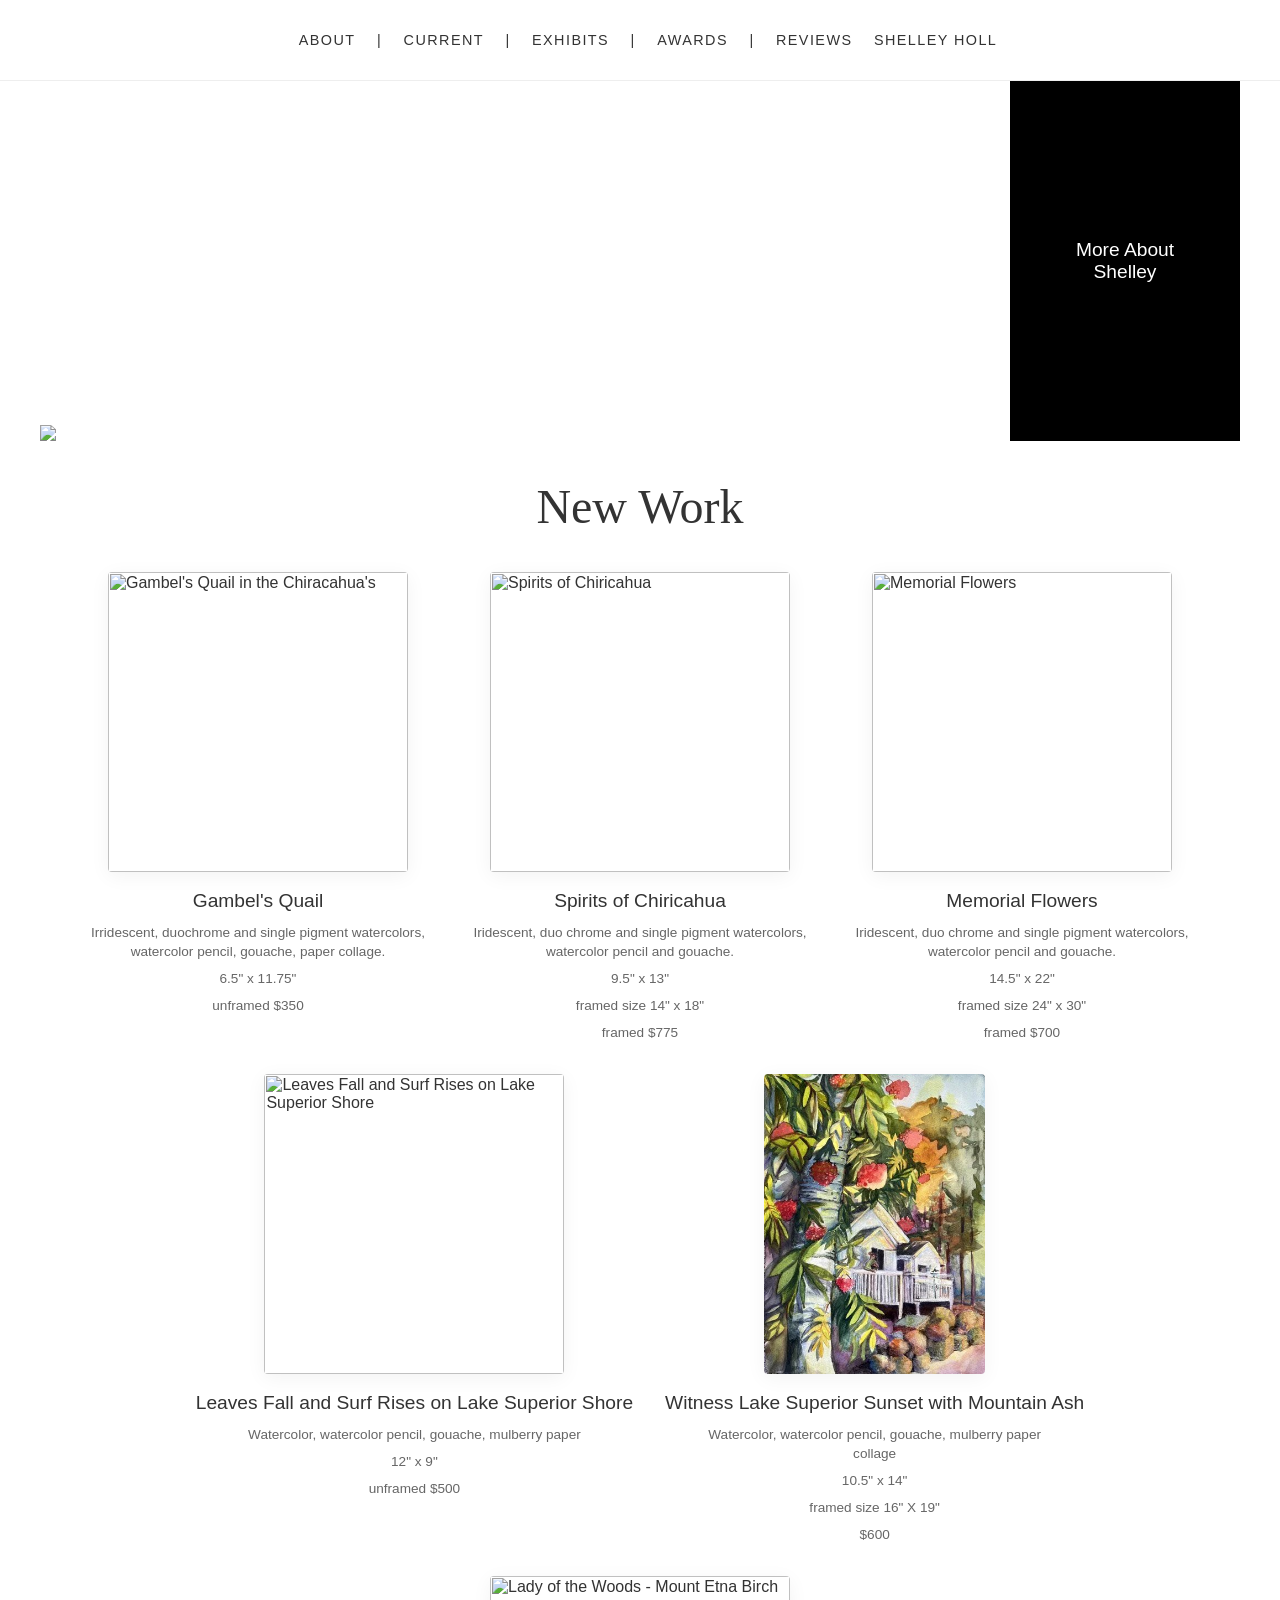
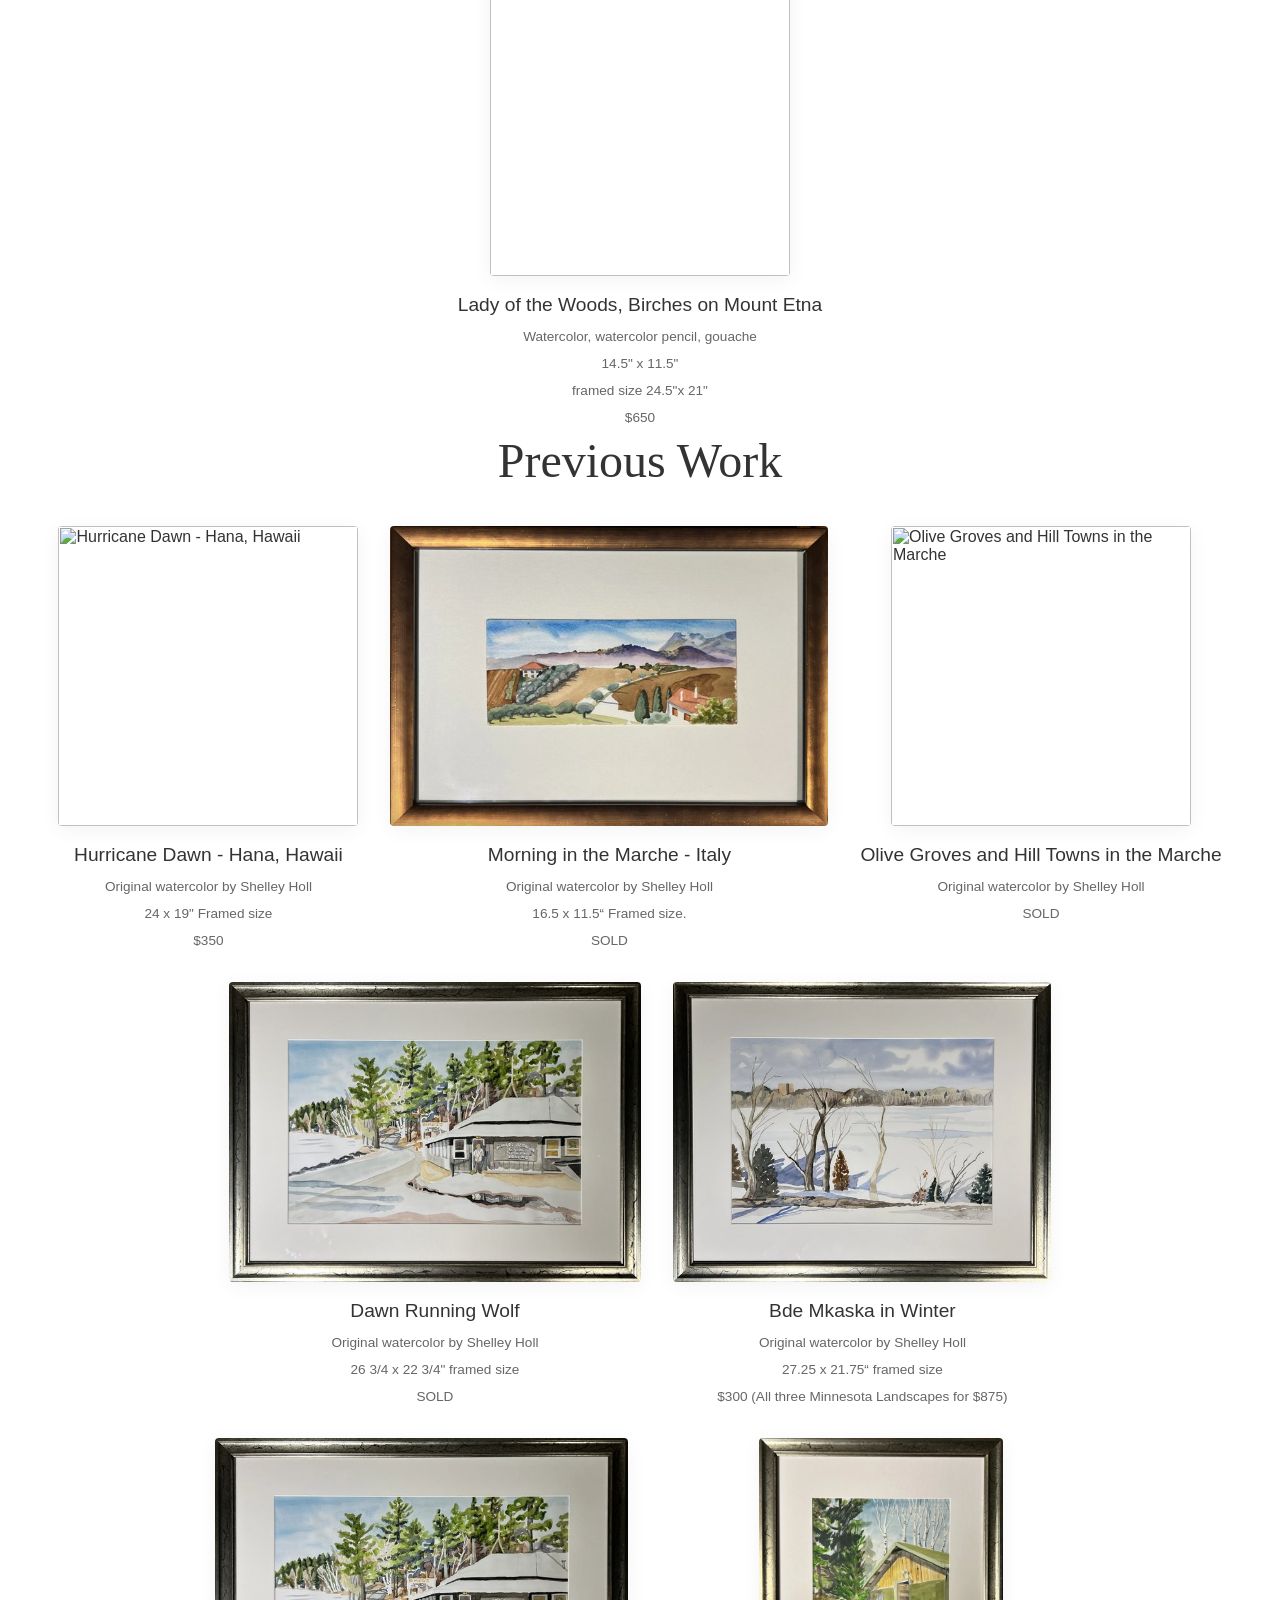
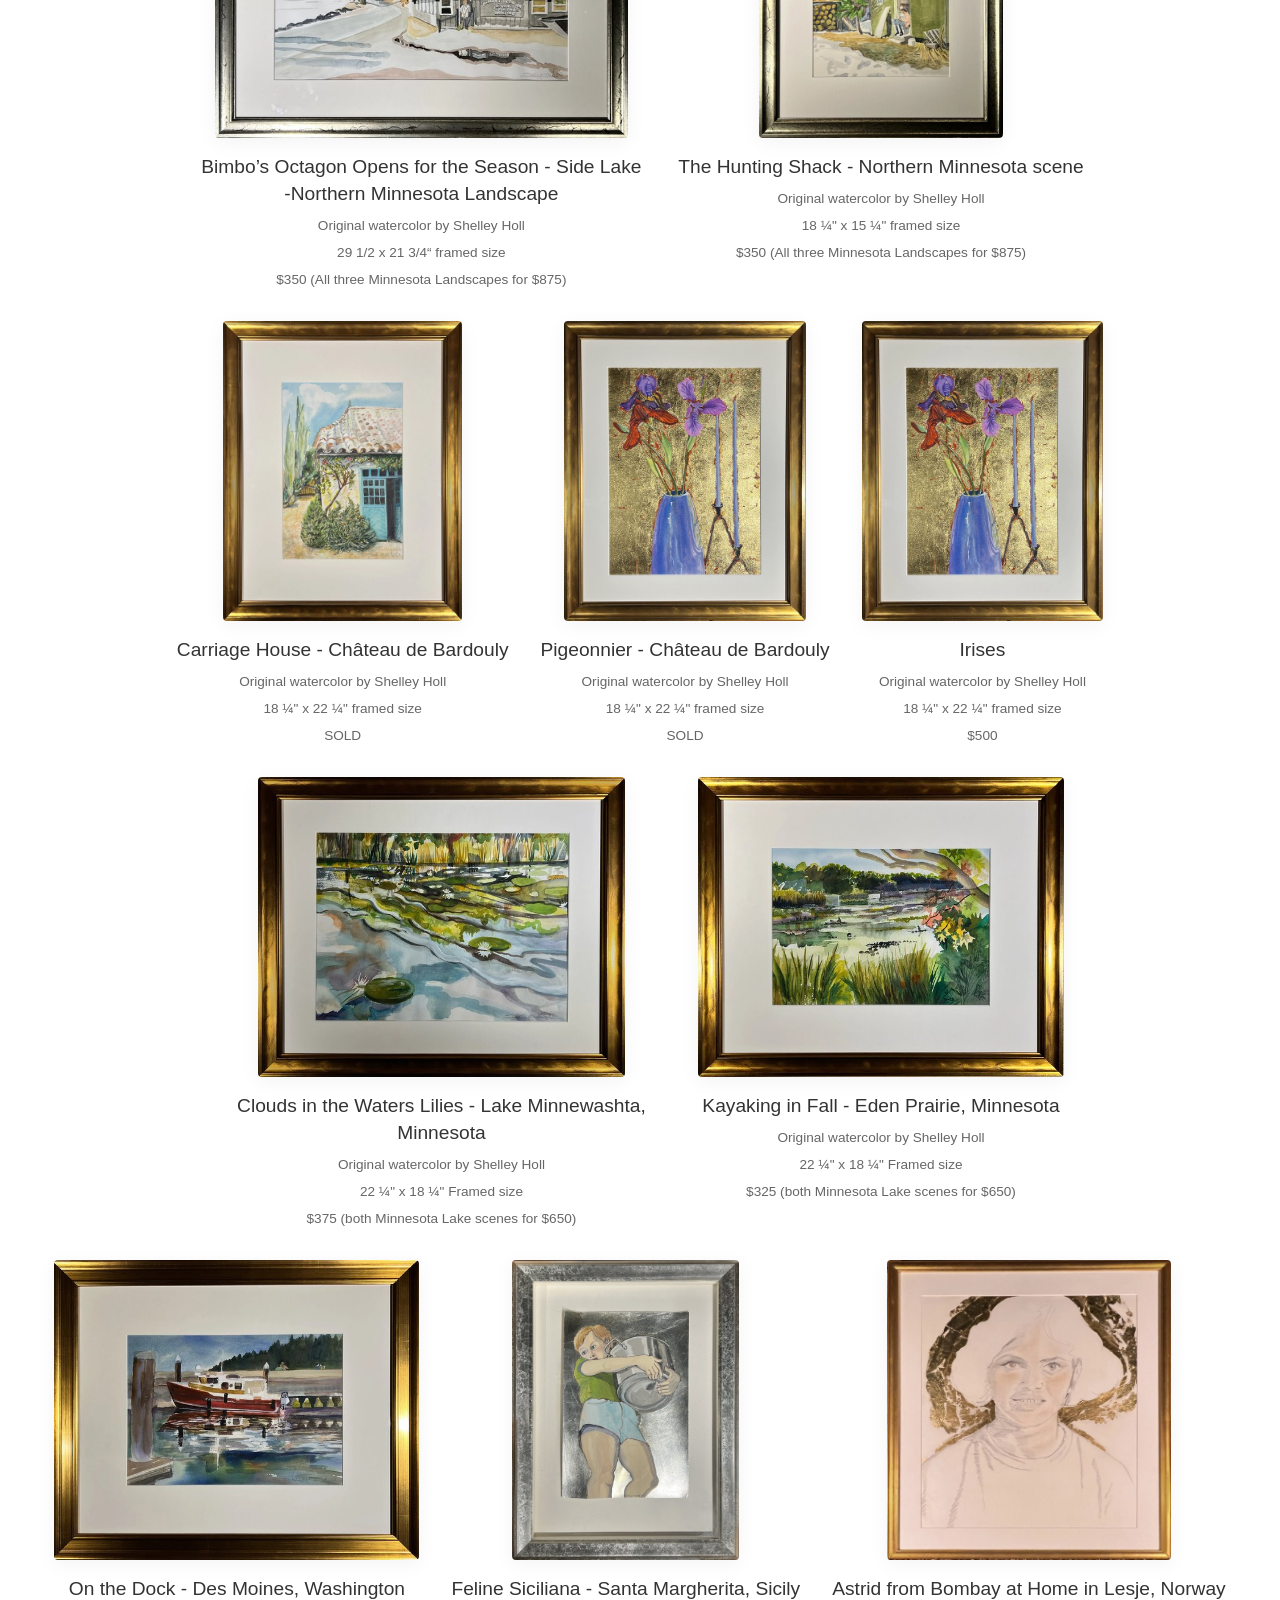
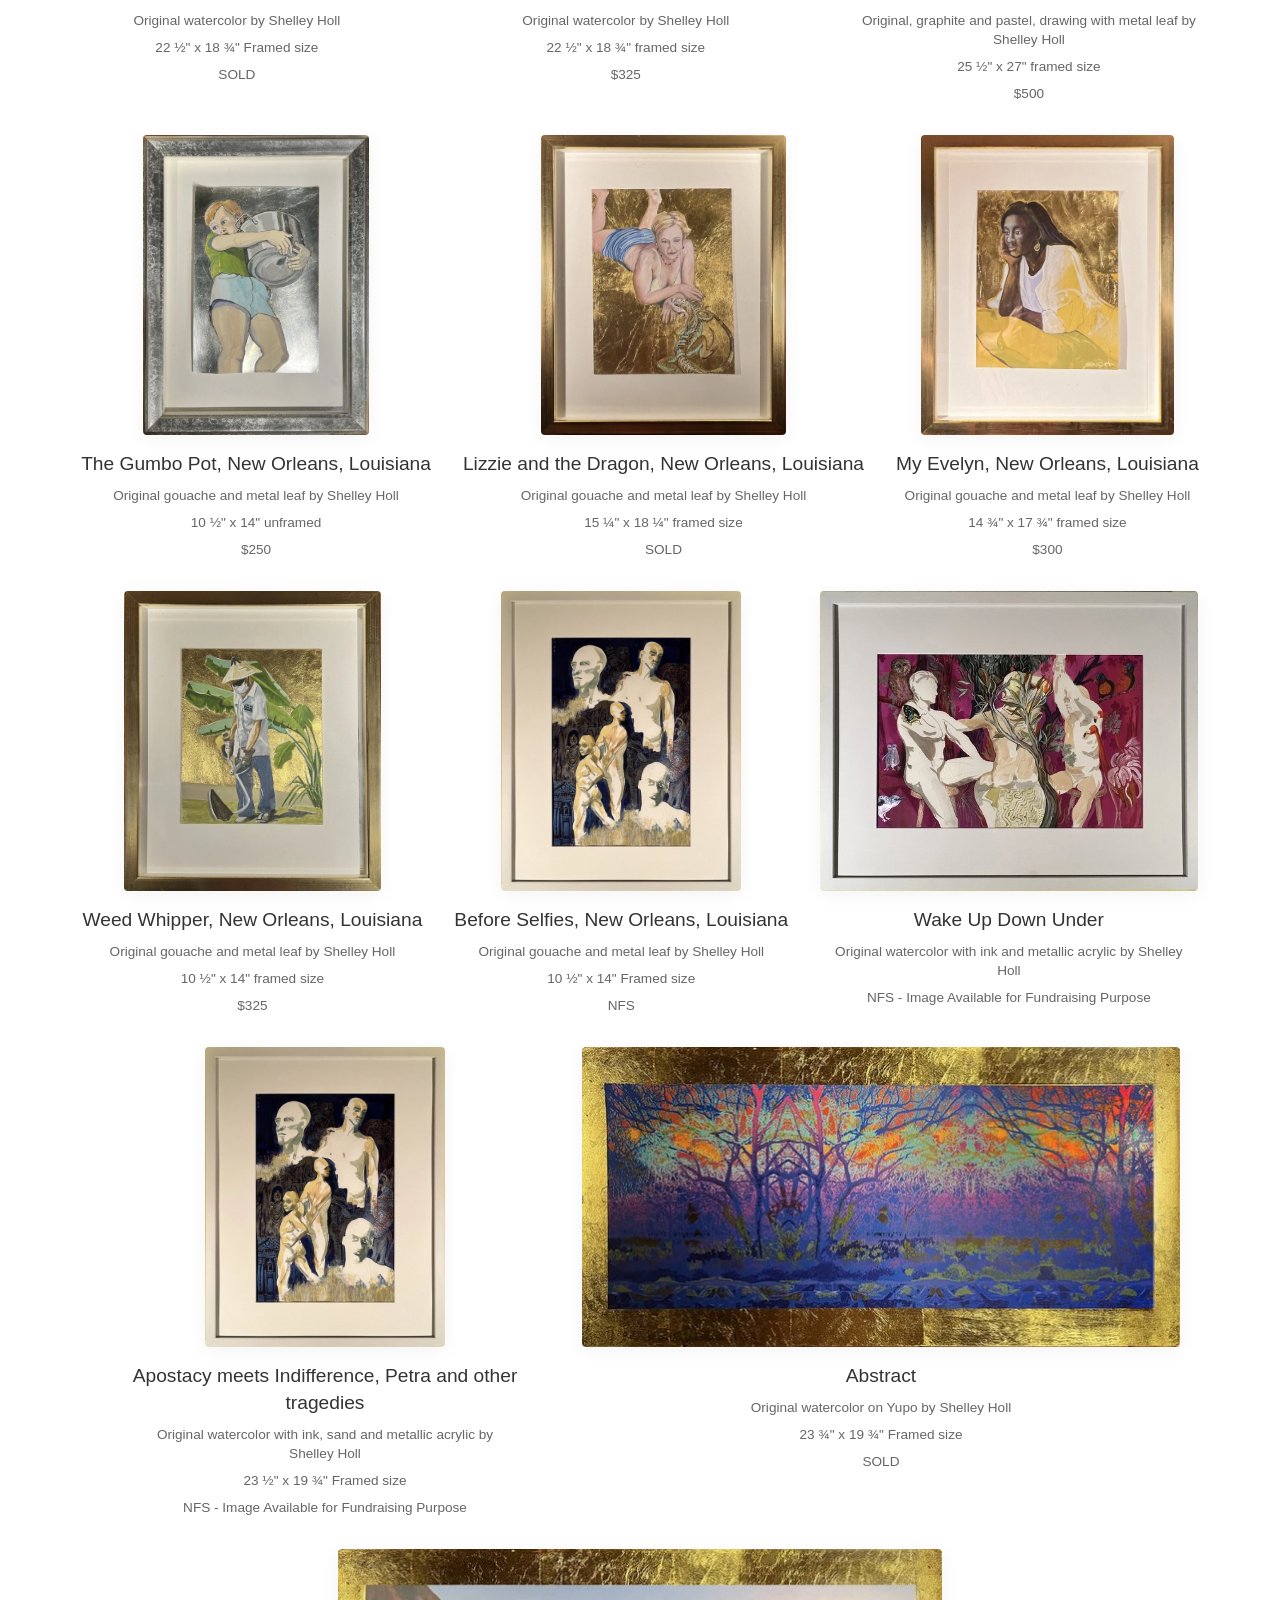
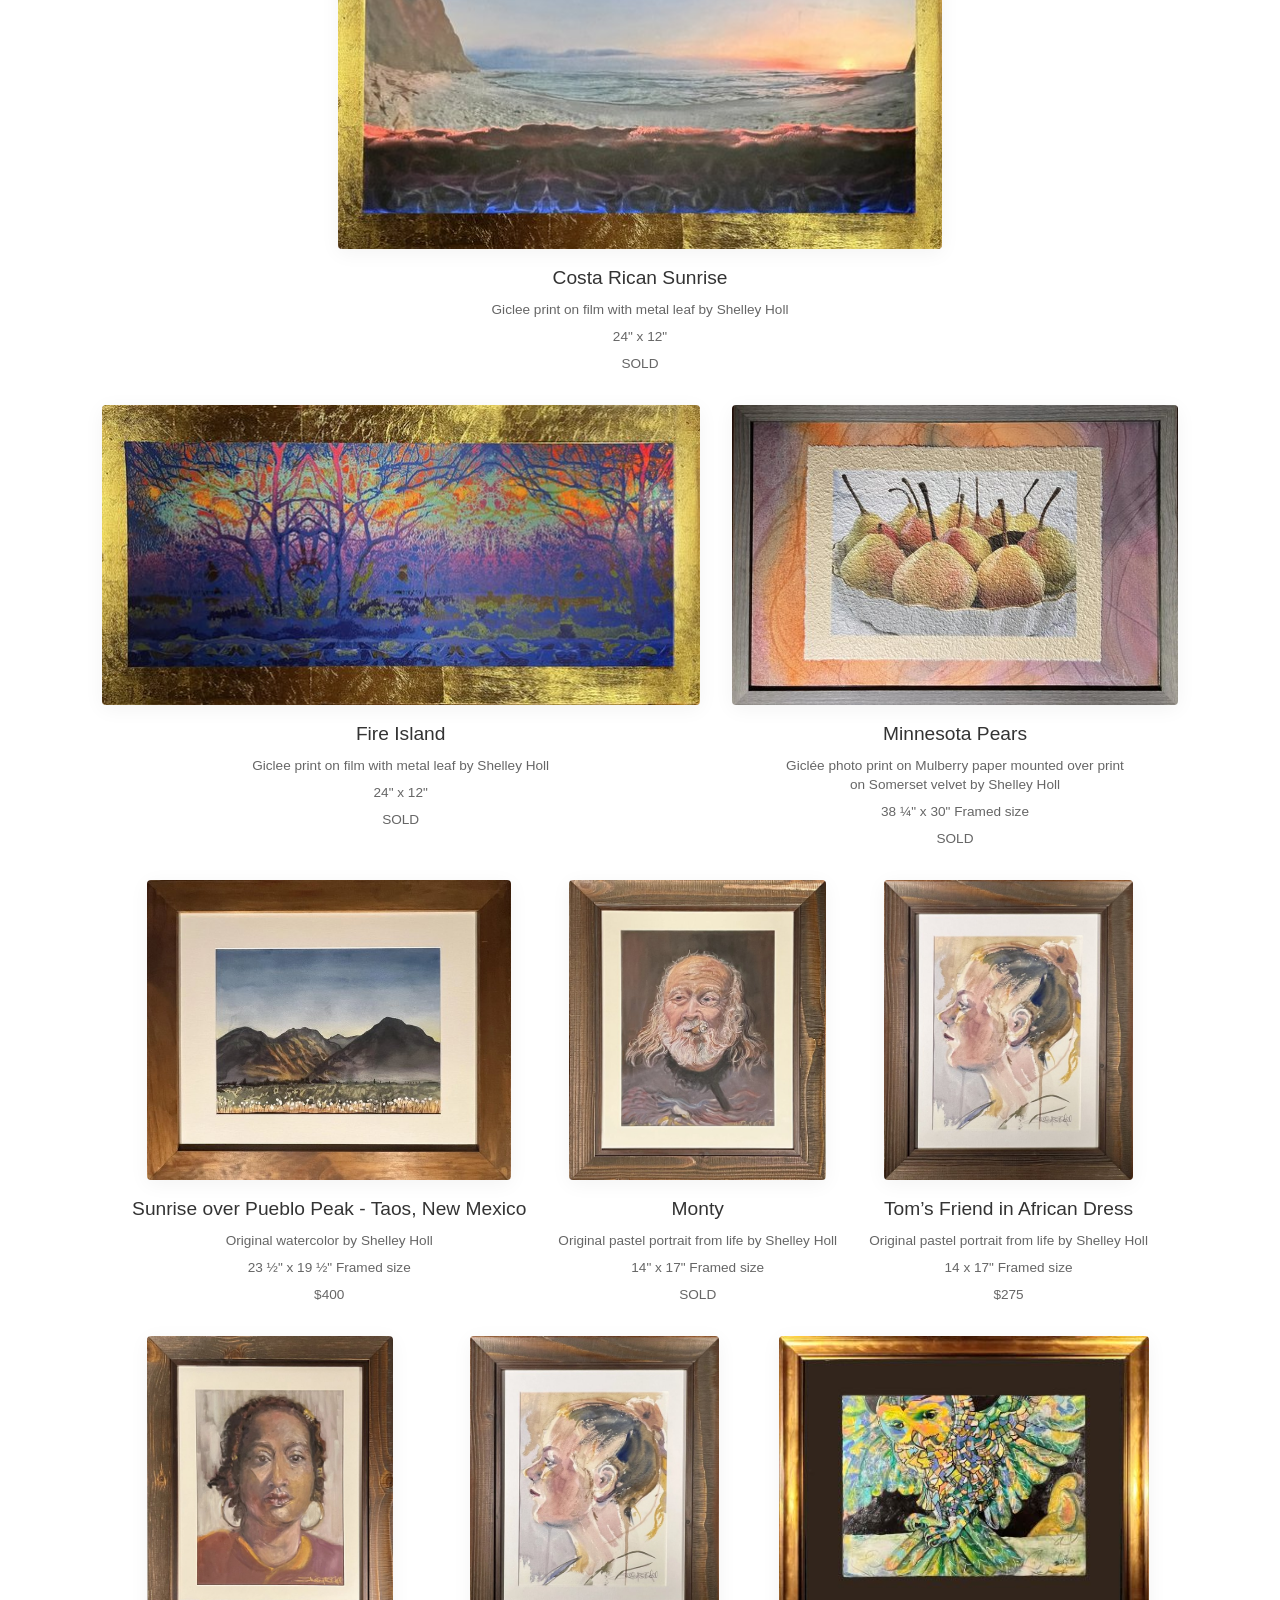
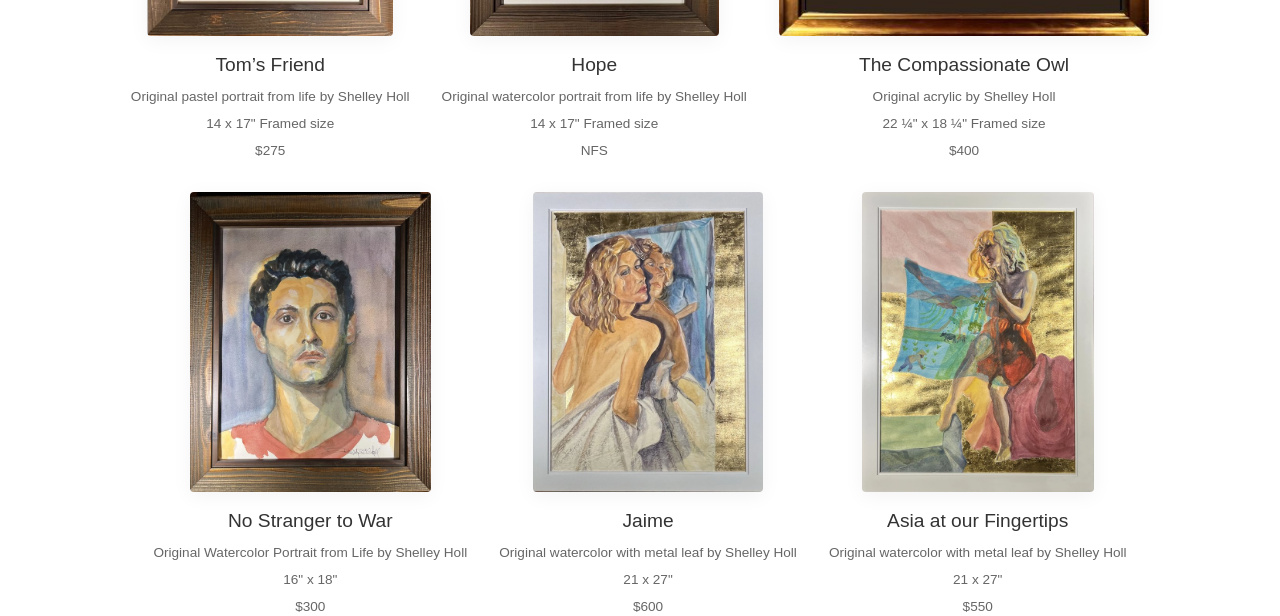
==== commit 6458bd50: "Merge pull request #8 from candour/set4 set4" ====
--- a/index.html
+++ b/index.html
@@ -20,7 +20,7 @@
 
     <div class="new-work">
         <span class="section-title">New Work</span>
-        <a data-fslightbox="gallery" href="gallery/Gambel's+Quail+in+the+Chiracahua'smobile.jpg" class="gallery-item">
+        <a data-fslightbox="gallery" href="galleryhd/Gambel's+Quail+in+the+Chiracahua'smobile.jpg" class="gallery-item">
             <img src="gallery/Gambel's+Quail+in+the+Chiracahua'smobile.jpg" alt="Gambel's Quail in the Chiracahua's">
             <span class="caption-header">Gambel's Quail</span>
             <span class="caption">Irridescent, duochrome and single pigment watercolors, watercolor pencil, gouache,
@@ -28,7 +28,7 @@
             <span class="caption">6.5" x 11.75"</span>
             <span class="caption">unframed $350</span>
         </a>
-        <a data-fslightbox="gallery" href="gallery/Spirits+of+Chiricahua+mobile.jpg" class="gallery-item">
+        <a data-fslightbox="gallery" href="galleryhd/Spirits+of+Chiricahua+mobile.jpg" class="gallery-item">
             <img src="gallery/Spirits+of+Chiricahua+mobile.jpg" alt="Spirits of Chiricahua">
             <span class="caption-header">Spirits of Chiricahua</span>
             <span class="caption">Iridescent, duo chrome and single pigment watercolors, watercolor pencil and
@@ -37,7 +37,7 @@
             <span class="caption">framed size 14" x 18"</span>
             <span class="caption">framed $775</span>
         </a>
-        <a data-fslightbox="gallery" href="gallery/Memorial+Flowers+mobile.jpg" class="gallery-item">
+        <a data-fslightbox="gallery" href="galleryhd/Memorial+Flowers+mobile.jpg" class="gallery-item">
             <img src="gallery/Memorial+Flowers+mobile.jpg" alt="Memorial Flowers">
             <span class="caption-header">Memorial Flowers</span>
             <span class="caption">Iridescent, duo chrome and single pigment watercolors, watercolor pencil and
@@ -46,7 +46,7 @@
             <span class="caption">framed size 24" x 30"</span>
             <span class="caption">framed $700</span>
         </a>
-        <a data-fslightbox="gallery" href="gallery/Leaves+Fall+and+Surf+Rises+on+Lake+Superior+Shore+mobile.jpg"
+        <a data-fslightbox="gallery" href="galleryhd/Leaves+Fall+and+Surf+Rises+on+Lake+Superior+Shore+mobile.jpg"
             class="gallery-item">
             <img src="gallery/Leaves+Fall+and+Surf+Rises+on+Lake+Superior+Shore+mobile.jpg"
                 alt="Leaves Fall and Surf Rises on Lake Superior Shore">
@@ -55,9 +55,9 @@
             <span class="caption">12" x 9"</span>
             <span class="caption">unframed $500</span>
         </a>
-        <a data-fslightbox="gallery" href="gallery/Witness+Sunset+with+Mountain+Ash+on+Lake+Superior+mobile.jpg"
-            class="gallery-item">
-            <img src="gallery/Witness+Sunset+with+Mountain+Ash+on+Lake+Superior+mobile.jpg"
+        <a data-fslightbox="gallery" href="galleryhd/Witness+Sunset+with+Mountain+Ash+on+Lake+Superior+mobile.jpg"
+            class="gallery-item">
+            <img src="gallery/witness-sunset-with-mountain-ash-on-lake-superior-mobile.jpg"
                 alt="Witness Sunset with Mountain Ash on Lake Superior">
             <span class="caption-header">Witness Lake Superior Sunset with Mountain Ash</span>
             <span class="caption">Watercolor, watercolor pencil, gouache, mulberry paper collage</span>
@@ -65,7 +65,7 @@
             <span class="caption">framed size 16" X 19"</span>
             <span class="caption">$600</span>
         </a>
-        <a data-fslightbox="gallery" href="gallery/Lady+of+the+Woods+-+Mount+Etna+Birch+-mobile.jpg"
+        <a data-fslightbox="gallery" href="galleryhd/Lady+of+the+Woods+-+Mount+Etna+Birch+-mobile.jpg"
             class="gallery-item">
             <img src="gallery/Lady+of+the+Woods+-+Mount+Etna+Birch+-mobile.jpg"
                 alt="Lady of the Woods - Mount Etna Birch">
@@ -88,7 +88,7 @@
             <span class="caption">$350</span>
         </a>
         <a data-fslightbox="gallery" href="galleryhd/Morning+in+the+Marche+-+Italy+CU.webp" class="gallery-item">
-            <img src="gallery/Morning+in+the+Marche+-+Italy+CU.jpg" alt="Morning in the Marche - Italy">
+            <img src="gallery/morning-in-the-marche-italy.jpg" alt="Morning in the Marche - Italy">
             <span class="caption-header">Morning in the Marche - Italy</span>
             <span class="caption">Original watercolor by Shelley Holl</span>
             <span class="caption">16.5 x 11.5“ Framed size. </span>
@@ -103,7 +103,7 @@
             <span class="caption">SOLD</span>
         </a>
 
-        <a data-fslightbox="gallery" href="galleryhd/dawn-running-wolf.webp" class="gallery-item">
+        <a data-fslightbox="gallery" href="galleryhd/Dawn+Running+Wolf.webp" class="gallery-item">
             <img src="gallery/dawn-running-wolf.jpg" alt="Dawn Running Wolf">
             <span class="caption-header">Dawn Running Wolf</span>
             <span class="caption">Original watercolor by Shelley Holl</span>
@@ -119,7 +119,7 @@
         </a>
         <a data-fslightbox="gallery" href="galleryhd/Bimbo’s+Octagon+Opens+for+the+Season+-+Side+Lake.webp"
             class="gallery-item">
-            <img src="gallery/bimbo's-octagon-opens-for-the-season-side-lake-northern-minnesota-landscape.jpg"
+            <img src="gallery/bimbo-s-octagon-opens-for-the-season-side-lake-northern-minnesota-landscape.jpg"
                 alt="Bimbo’s Octagon Opens for the Season - Side Lake -Northern Minnesota Landscape">
             <span class="caption-header">Bimbo’s Octagon Opens for the Season - Side Lake -Northern Minnesota
                 Landscape</span>
@@ -128,23 +128,22 @@
             <span class="caption">$350 (All three Minnesota Landscapes for $875)</span>
         </a>
 
-        <a data-fslightbox="gallery" href="galleryhd/the-hunting-shack-northern-minnesota-scene.webp"
-            class="gallery-item">
-            <img src="gallery/the-hunting-shack-northern-minnesota-scene.jpg"
-                alt="The Hunting Shack - Northern Minnesota scene">
+        <a data-fslightbox="gallery" href="galleryhd/The+Hunting+Shack.webp" class="gallery-item">
+            <img src="gallery/the-hunting-shack.jpg" alt="The Hunting Shack - Northern Minnesota scene">
             <span class="caption-header">The Hunting Shack - Northern Minnesota scene</span>
             <span class="caption">Original watercolor by Shelley Holl</span>
             <span class="caption">18 ¼" x 15 ¼" framed size</span>
             <span class="caption">$350 (All three Minnesota Landscapes for $875)</span>
         </a>
-        <a data-fslightbox="gallery" href="galleryhd/carriage-house-ch-teau-de-bardouly.webp" class="gallery-item">
-            <img src="gallery/carriage-house-ch-teau-de-bardouly.jpg" alt="Carriage House - Château de Bardouly">
+        <a data-fslightbox="gallery" href="galleryhd/Chateau+Bardouly+Carriage+House.webp" class="gallery-item">
+            <img src="gallery/carriage-house-ch-teau-de-bardouly-bordeaux-france.jpg"
+                alt="Carriage House - Château de Bardouly">
             <span class="caption-header">Carriage House - Château de Bardouly</span>
             <span class="caption">Original watercolor by Shelley Holl</span>
             <span class="caption">18 ¼" x 22 ¼" framed size</span>
             <span class="caption">SOLD</span>
         </a>
-        <a data-fslightbox="gallery" href="galleryhd/pigeonnier-ch-teau-de-bardouly.webp" class="gallery-item">
+        <a data-fslightbox="gallery" href="galleryhd/Chateau+Bardouly+Pigeonnaire.webp" class="gallery-item">
             <img src="gallery/pigeonnier-ch-teau-de-bardouly.jpg" alt="Pigeonnier - Château de Bardouly">
             <span class="caption-header">Pigeonnier - Château de Bardouly</span>
             <span class="caption">Original watercolor by Shelley Holl</span>
@@ -159,10 +158,8 @@
             <span class="caption">$500</span>
         </a>
 
-        <a data-fslightbox="gallery" href="galleryhd/clouds-in-the-waters-lilies-lake-minnewashta-minnesota.webp"
-            class="gallery-item">
-            <img src="gallery/clouds-in-the-waters-lilies-lake-minnewashta-minnesota.jpg"
-                alt="Clouds in the Waters Lilies - Lake Minnewashta, Minnesota">
+        <a data-fslightbox="gallery" href="galleryhd/Clouds+in+the+Waters.webp" class="gallery-item">
+            <img src="gallery/clouds-in-the-waters.jpg" alt="Clouds in the Waters Lilies - Lake Minnewashta, Minnesota">
             <span class="caption-header">Clouds in the Waters Lilies - Lake Minnewashta, Minnesota</span>
             <span class="caption">Original watercolor by Shelley Holl</span>
             <span class="caption">22 ¼" x 18 ¼" Framed size</span>
@@ -185,7 +182,7 @@
             <span class="caption">SOLD</span>
         </a>
 
-        <a data-fslightbox="gallery" href="galleryhd/feline-siciliana-santa-margherita-sicily.webp"
+        <a data-fslightbox="gallery" href="galleryhd/Feline+Siciliana+-+Santa+Margherita,+Sicily.webp"
             class="gallery-item">
             <img src="gallery/feline-siciliana-santa-margherita-sicily.jpg"
                 alt="Feline Siciliana - Santa Margherita, Sicily">
@@ -196,7 +193,7 @@
         </a>
         <a data-fslightbox="gallery" href="galleryhd/Astrid+from+Bombay+at+Home+in+Lesje,+Norway.webp"
             class="gallery-item">
-            <img src="gallery/Astrid-from-Bombay-at-Home-in-Lesje-Norway.jpg"
+            <img src="gallery/astrid-from-bombay-at-home-in-lesje-norway.jpg"
                 alt="Astrid from Bombay at Home in Lesje, Norway">
             <span class="caption-header">Astrid from Bombay at Home in Lesje, Norway</span>
             <span class="caption">Original, graphite and pastel, drawing with metal leaf by Shelley Holl</span>
@@ -211,10 +208,8 @@
             <span class="caption">$250</span>
         </a>
 
-        <a data-fslightbox="gallery" href="galleryhd/lizzie-and-the-dragon-new-orleans-louisiana.webp"
-            class="gallery-item">
-            <img src="gallery/lizzie-and-the-dragon-new-orleans-louisiana.jpg"
-                alt="Lizzie and the Dragon, New Orleans, Louisiana">
+        <a data-fslightbox="gallery" href="galleryhd/Lizzie+_+the+Dragon.webp" class="gallery-item">
+            <img src="gallery/lizzie-the-dragon.jpg" alt="Lizzie and the Dragon, New Orleans, Louisiana">
             <span class="caption-header">Lizzie and the Dragon, New Orleans, Louisiana</span>
             <span class="caption">Original gouache and metal leaf by Shelley Holl</span>
             <span class="caption">15 ¼" x 18 ¼" framed size</span>
@@ -235,7 +230,7 @@
             <span class="caption">$325</span>
         </a>
 
-        <a data-fslightbox="gallery" href="galleryhd/before-selfies-new-orleans-louisiana.webp" class="gallery-item">
+        <a data-fslightbox="gallery" href="galleryhd/Before+Selfies.webp" class="gallery-item">
             <img src="gallery/before-selfies-new-orleans-louisiana.jpg" alt="Before Selfies, New Orleans, Louisiana">
             <span class="caption-header">Before Selfies, New Orleans, Louisiana</span>
             <span class="caption">Original gouache and metal leaf by Shelley Holl</span>
@@ -243,7 +238,7 @@
             <span class="caption">NFS</span>
         </a>
         <a data-fslightbox="gallery" href="galleryhd/Wake+Up+Down+Under.webp" class="gallery-item">
-            <img src="gallery/wake-up-down-under.jpg" alt="Wake Up Down Under">
+            <img src="gallery/wake-up-down-under-australia.jpg" alt="Wake Up Down Under">
             <span class="caption-header">Wake Up Down Under</span>
             <span class="caption">Original watercolor with ink and metallic acrylic by Shelley Holl</span>
             <span class="caption">NFS - Image Available for Fundraising Purpose</span>
@@ -257,7 +252,7 @@
             <span class="caption">NFS - Image Available for Fundraising Purpose</span>
         </a>
 
-        <a data-fslightbox="gallery" href="galleryhd/abstract.webp" class="gallery-item">
+        <a data-fslightbox="gallery" href="galleryhd/Abstract.webp" class="gallery-item">
             <img src="gallery/abstract.jpg" alt="Abstract">
             <span class="caption-header">Abstract</span>
             <span class="caption">Original watercolor on Yupo by Shelley Holl</span>
@@ -279,8 +274,8 @@
             <span class="caption">SOLD</span>
         </a>
 
-        <a data-fslightbox="gallery" href="galleryhd/minnesota-pears.webp" class="gallery-item">
-            <img src="gallery/minnesota-pears.jpg" alt="Minnesota Pears">
+        <a data-fslightbox="gallery" href="galleryhd/Minnesota+Pears.webp" class="gallery-item">
+            <img src="gallery/minnesiota-pears.jpg" alt="Minnesota Pears">
             <span class="caption-header">Minnesota Pears</span>
             <span class="caption">Giclée photo print on Mulberry paper mounted over print on Somerset velvet by Shelley
                 Holl</span>
@@ -304,7 +299,7 @@
             <span class="caption">SOLD</span>
         </a>
 
-        <a data-fslightbox="gallery" href="galleryhd/tom-s-friend-in-african-dress.webp" class="gallery-item">
+        <a data-fslightbox="gallery" href="galleryhd/Tom_s+Friend+in+African+Dress.webp" class="gallery-item">
             <img src="gallery/tom-s-friend-in-african-dress.jpg" alt="Tom’s Friend in African Dress">
             <span class="caption-header">Tom’s Friend in African Dress</span>
             <span class="caption">Original pastel portrait from life by Shelley Holl</span>
@@ -312,7 +307,7 @@
             <span class="caption">$275</span>
         </a>
         <a data-fslightbox="gallery" href="galleryhd/Tom’s+Friend+-+A+Normal+Day.webp" class="gallery-item">
-            <img src="gallery/tom-e2-80-99s-friend-a-normal-day.jpg" alt="Tom’s Friend">
+            <img src="gallery/tom-s-friend.jpg" alt="Tom’s Friend">
             <span class="caption-header">Tom’s Friend</span>
             <span class="caption">Original pastel portrait from life by Shelley Holl</span>
             <span class="caption">14 x 17" Framed size</span>
@@ -326,8 +321,8 @@
             <span class="caption">NFS</span>
         </a>
 
-        <a data-fslightbox="gallery" href="galleryhd/the-compassionate-owl.webp" class="gallery-item">
-            <img src="gallery/the-compassionate-owl.jpg" alt="The Compassionate Owl">
+        <a data-fslightbox="gallery" href="galleryhd/The+Compassionate+Owl.webp" class="gallery-item">
+            <img src="gallery/The+Compassionate+Owl.jpg" alt="The Compassionate Owl">
             <span class="caption-header">The Compassionate Owl</span>
             <span class="caption">Original acrylic by Shelley Holl</span>
             <span class="caption">22 ¼" x 18 ¼" Framed size</span>
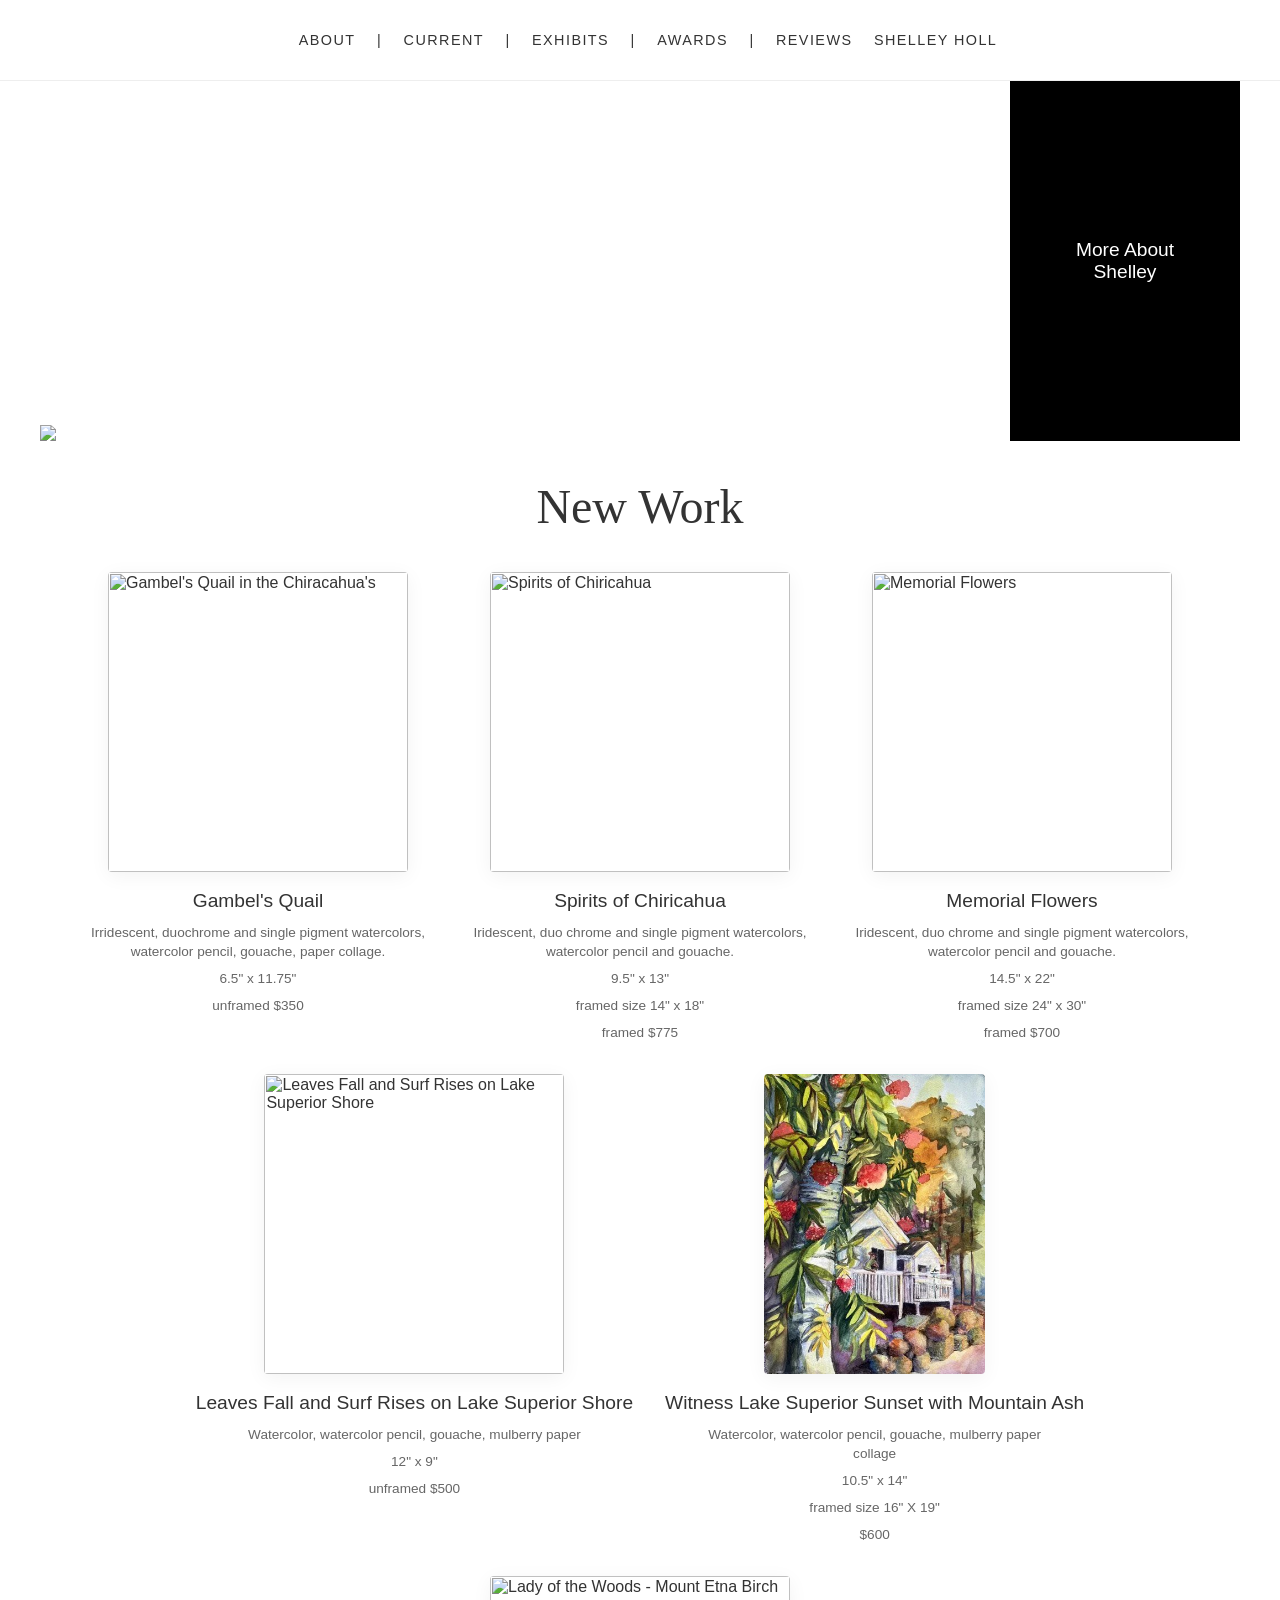
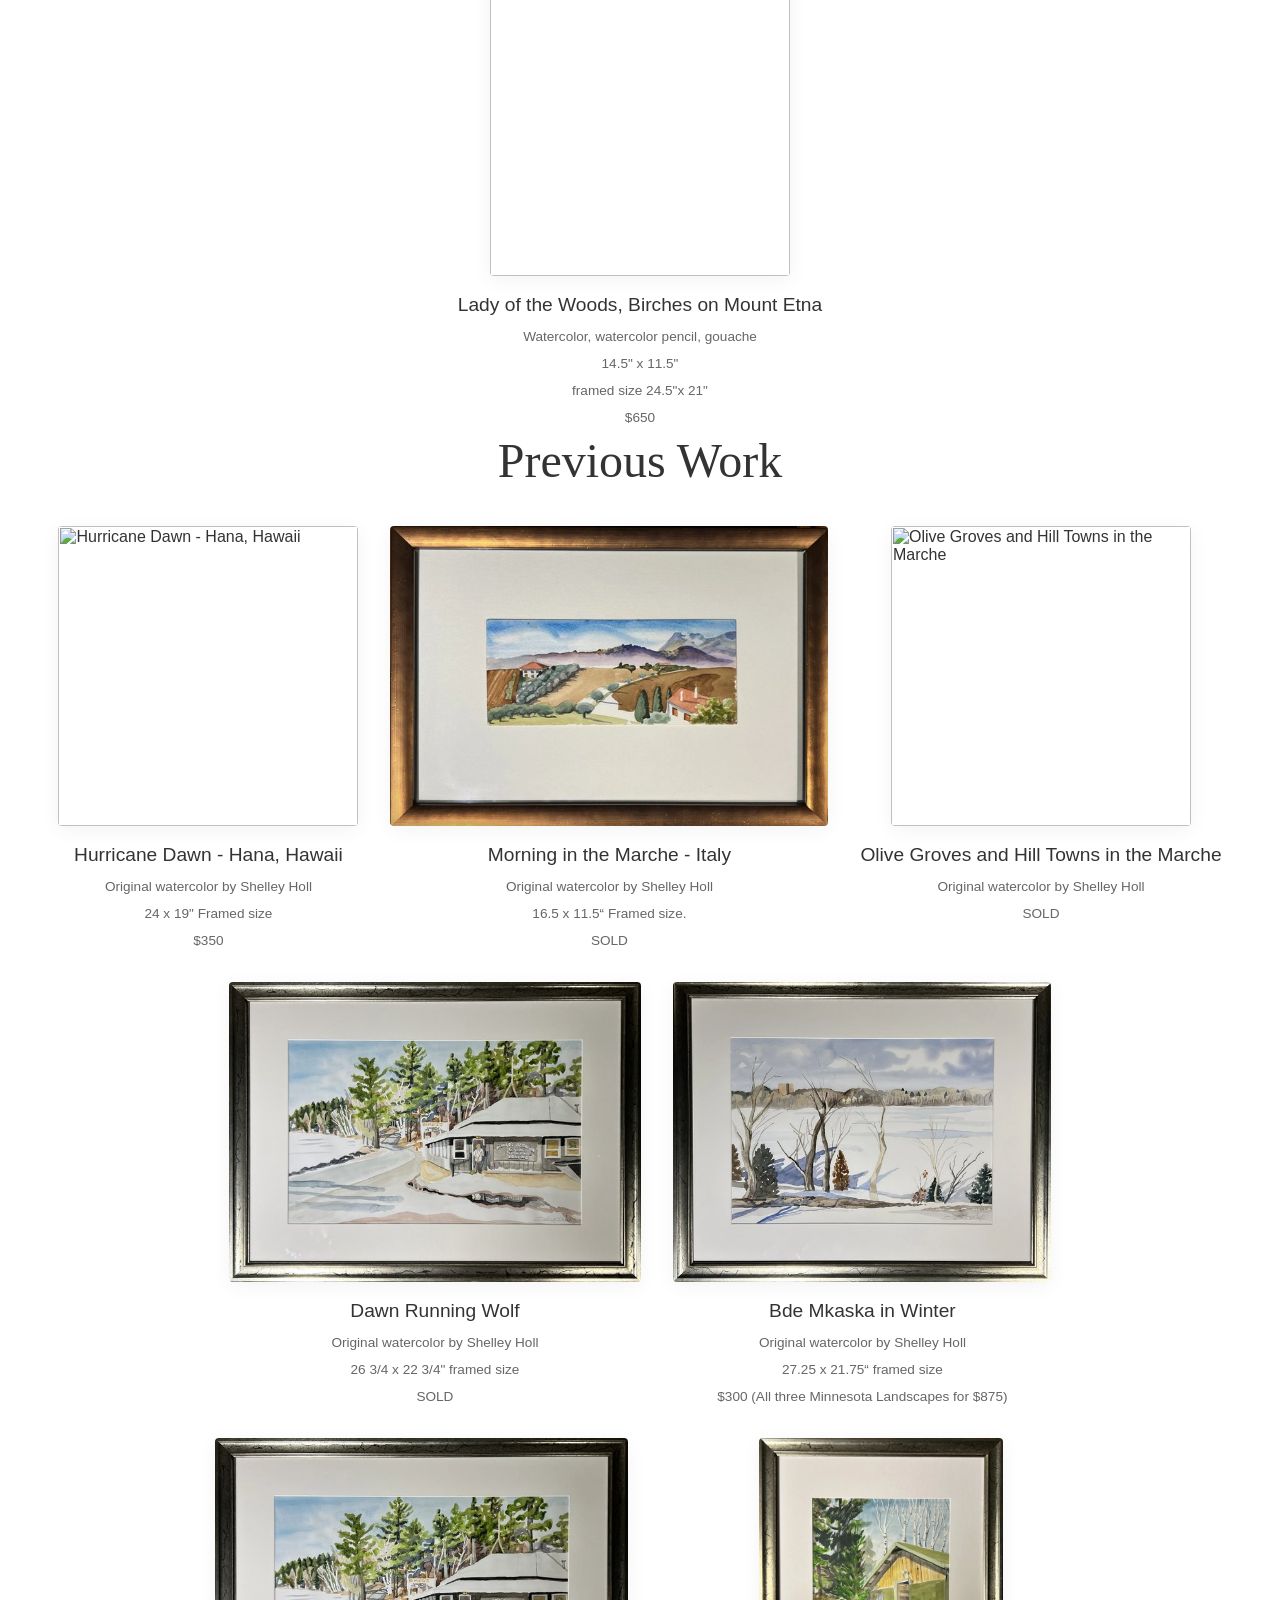
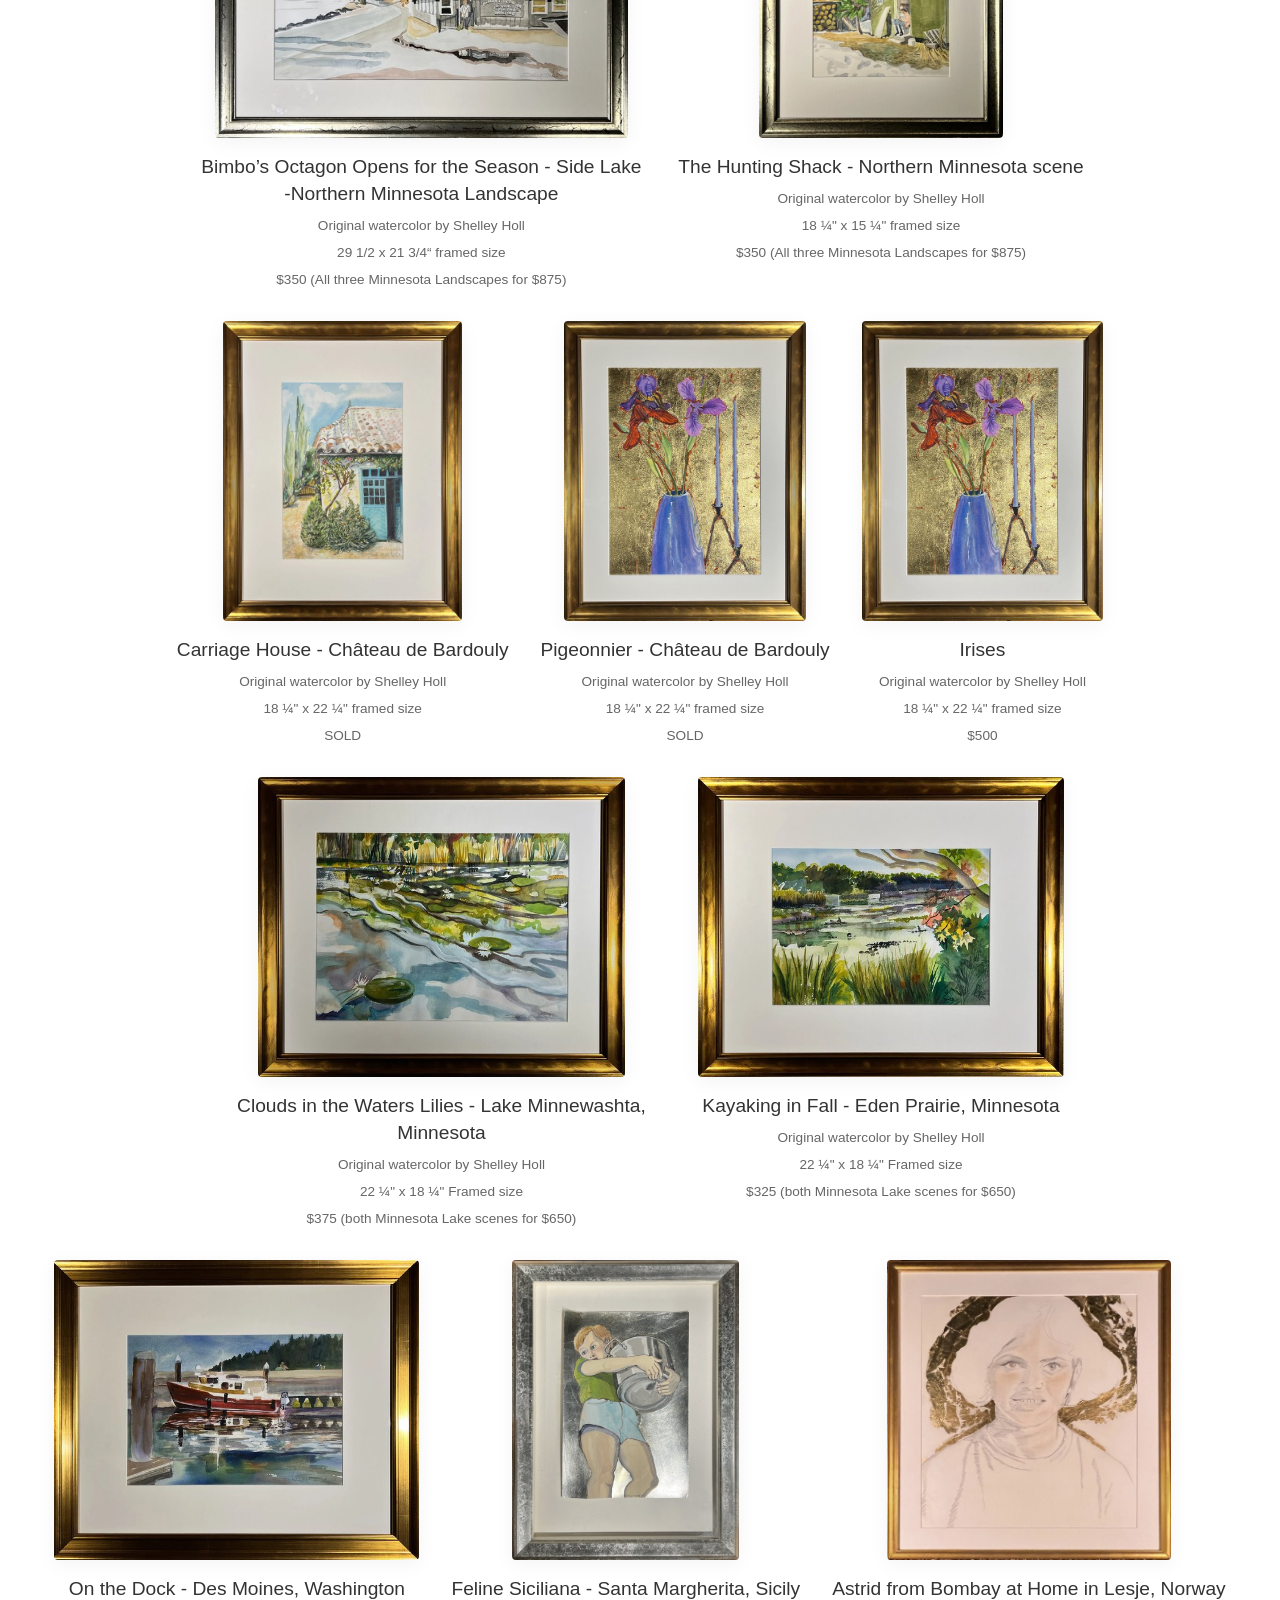
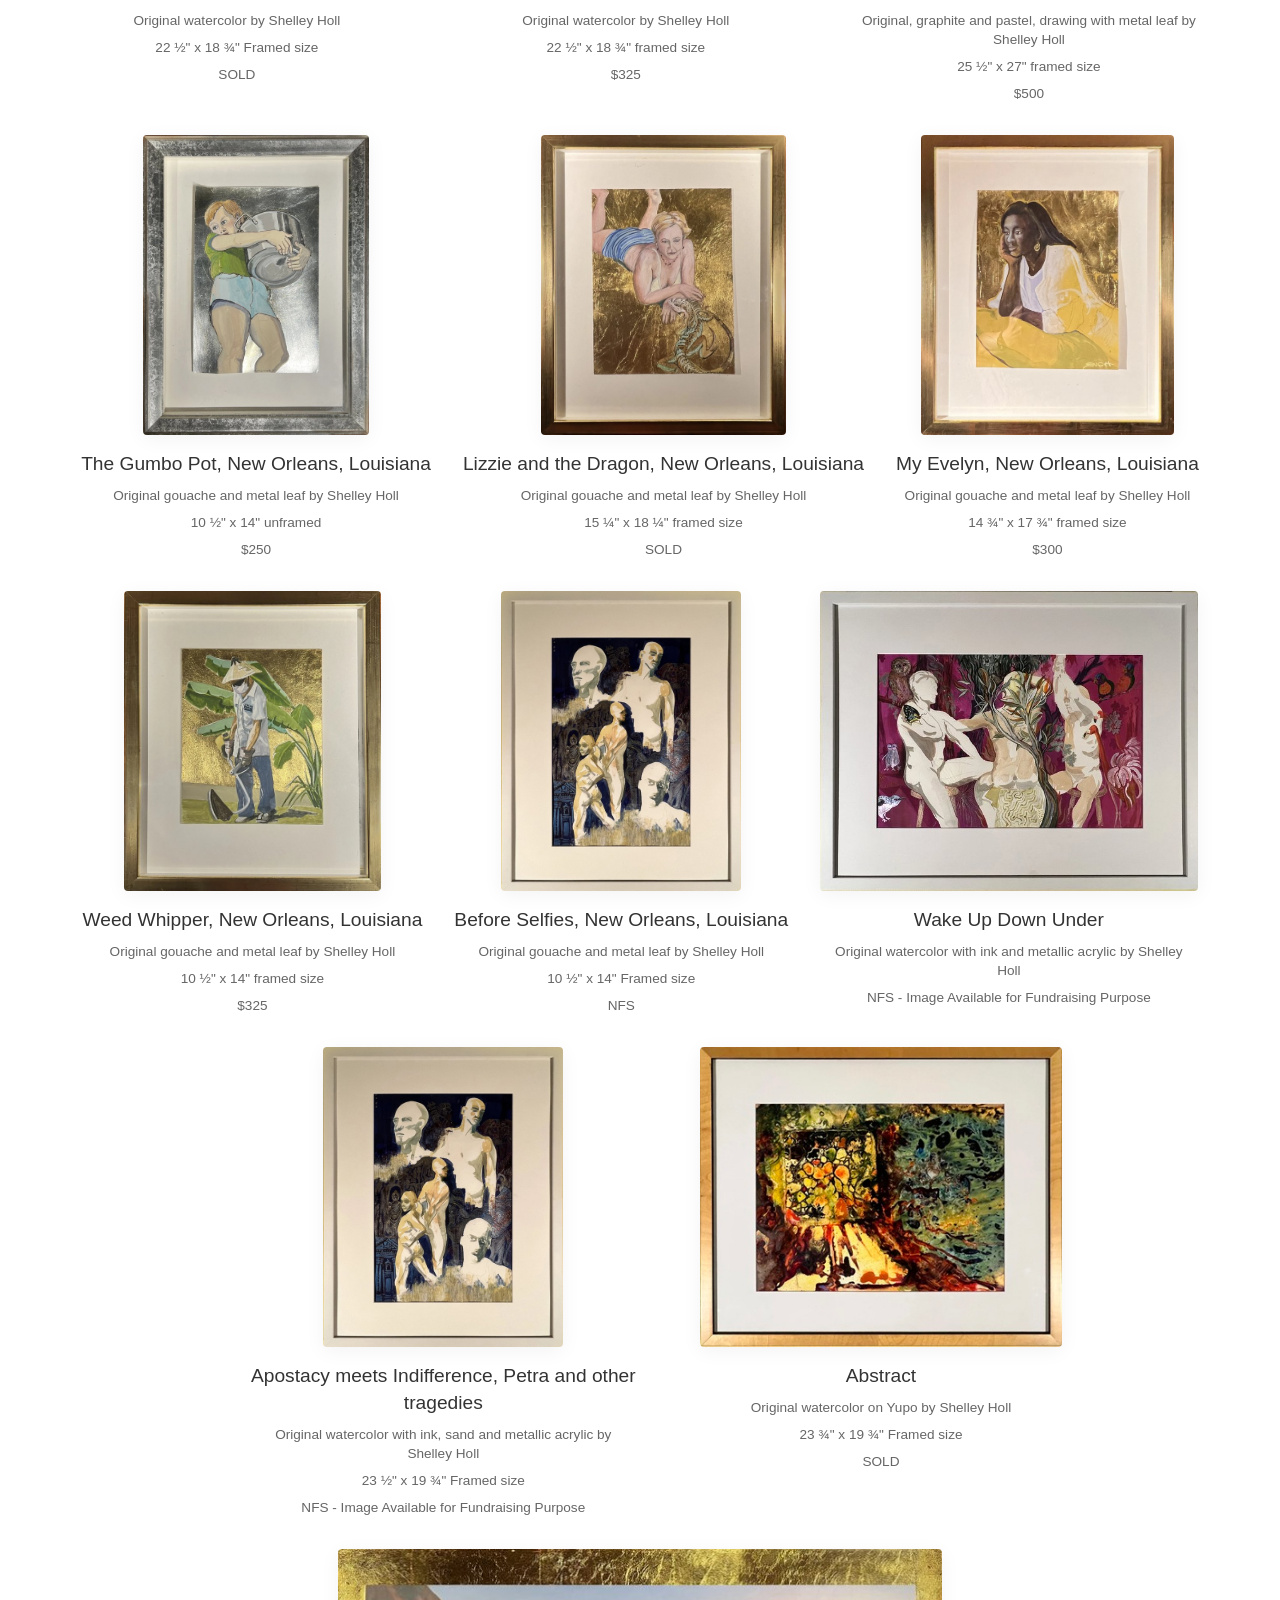
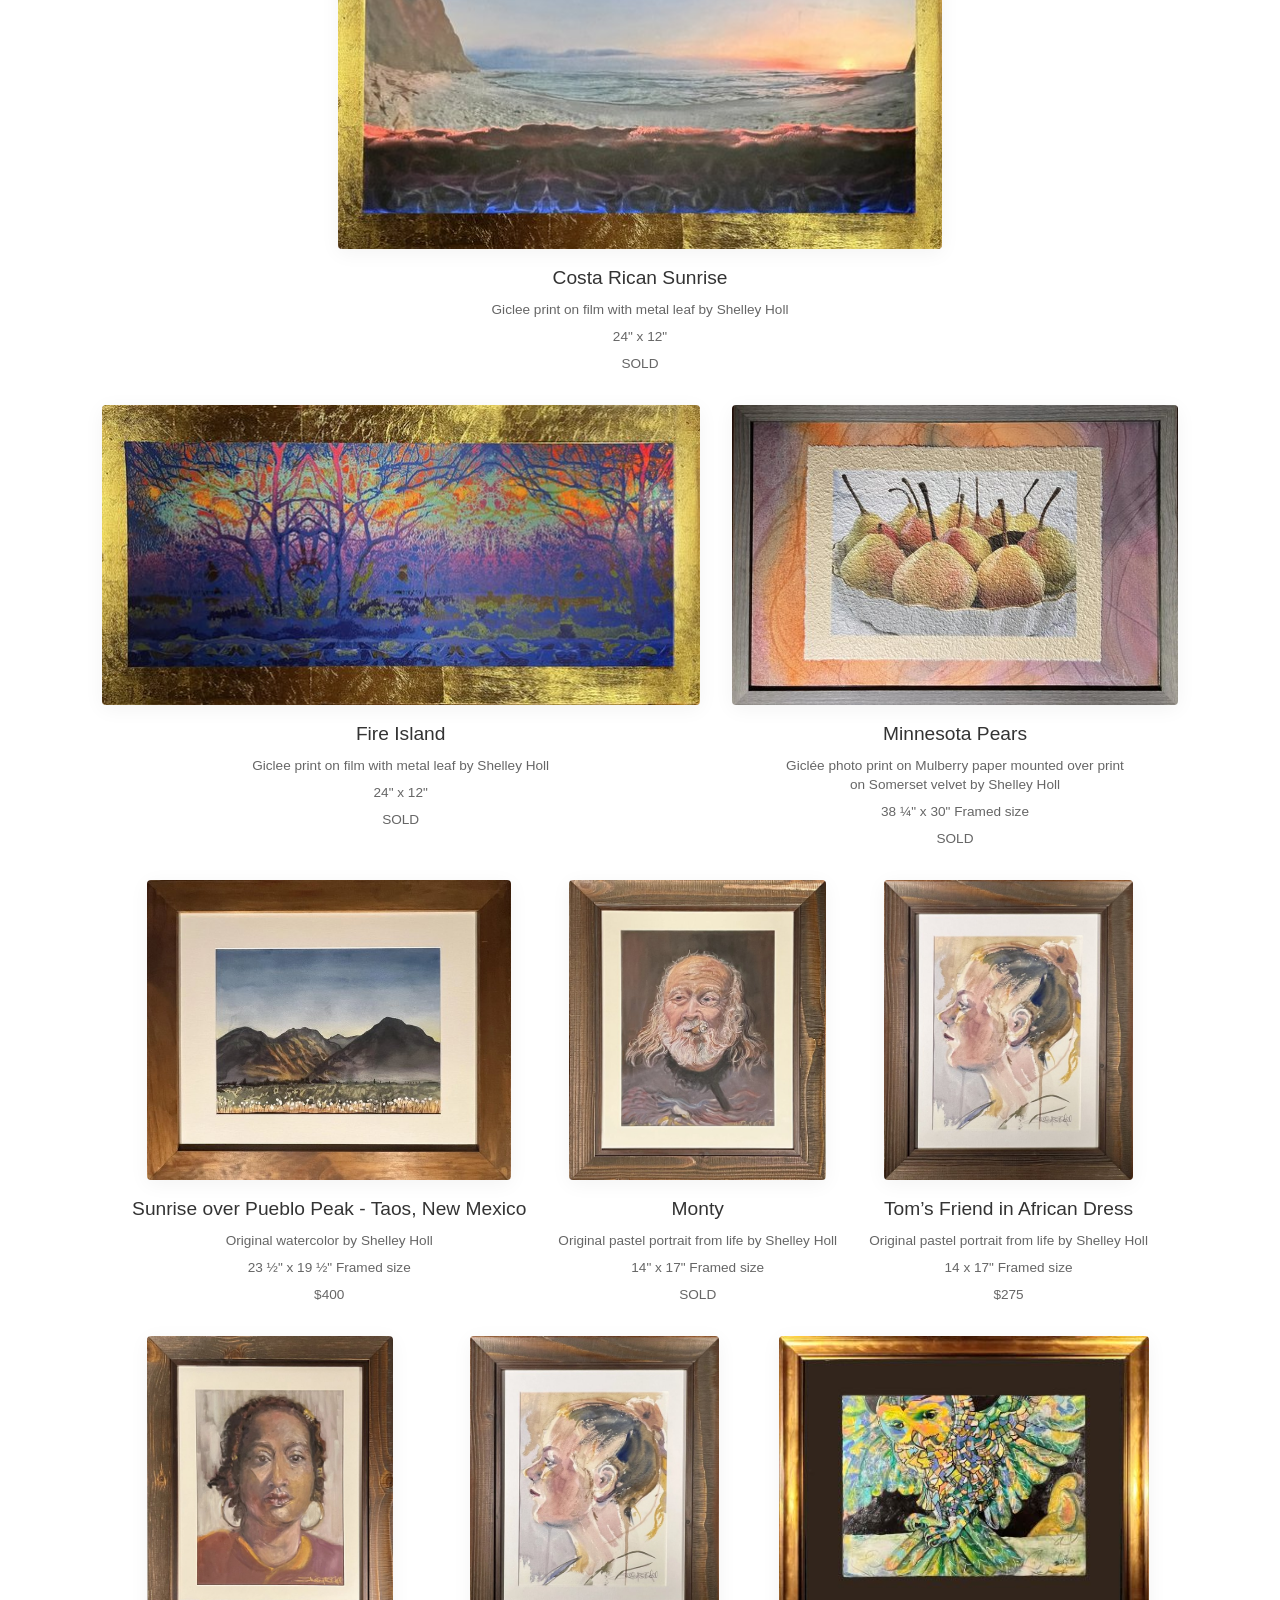
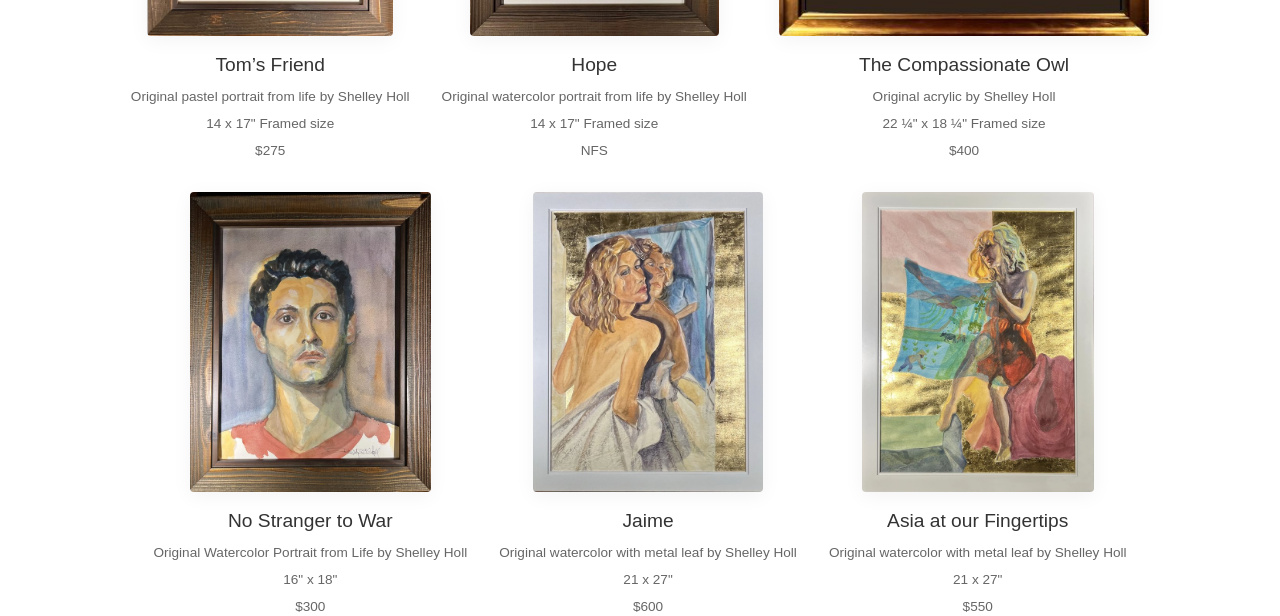
==== commit 1358c99d: "Merge pull request #10 from candour/set6 pears" ====
--- a/index.html
+++ b/index.html
@@ -20,7 +20,8 @@
 
     <div class="new-work">
         <span class="section-title">New Work</span>
-        <a data-fslightbox="gallery" href="galleryhd/Gambel's+Quail+in+the+Chiracahua'smobile.jpg" class="gallery-item">
+        <a data-fslightbox="gallery" href="galleryhd/Gambel's+Quail+in+the+Chiracahua'smobile.webp"
+            class="gallery-item">
             <img src="gallery/Gambel's+Quail+in+the+Chiracahua'smobile.jpg" alt="Gambel's Quail in the Chiracahua's">
             <span class="caption-header">Gambel's Quail</span>
             <span class="caption">Irridescent, duochrome and single pigment watercolors, watercolor pencil, gouache,
@@ -28,7 +29,7 @@
             <span class="caption">6.5" x 11.75"</span>
             <span class="caption">unframed $350</span>
         </a>
-        <a data-fslightbox="gallery" href="galleryhd/Spirits+of+Chiricahua+mobile.jpg" class="gallery-item">
+        <a data-fslightbox="gallery" href="galleryhd/Spirits+of+Chiricahua+mobile.webp" class="gallery-item">
             <img src="gallery/Spirits+of+Chiricahua+mobile.jpg" alt="Spirits of Chiricahua">
             <span class="caption-header">Spirits of Chiricahua</span>
             <span class="caption">Iridescent, duo chrome and single pigment watercolors, watercolor pencil and
@@ -37,7 +38,7 @@
             <span class="caption">framed size 14" x 18"</span>
             <span class="caption">framed $775</span>
         </a>
-        <a data-fslightbox="gallery" href="galleryhd/Memorial+Flowers+mobile.jpg" class="gallery-item">
+        <a data-fslightbox="gallery" href="galleryhd/Memorial+Flowers+mobile.webp" class="gallery-item">
             <img src="gallery/Memorial+Flowers+mobile.jpg" alt="Memorial Flowers">
             <span class="caption-header">Memorial Flowers</span>
             <span class="caption">Iridescent, duo chrome and single pigment watercolors, watercolor pencil and
@@ -46,7 +47,7 @@
             <span class="caption">framed size 24" x 30"</span>
             <span class="caption">framed $700</span>
         </a>
-        <a data-fslightbox="gallery" href="galleryhd/Leaves+Fall+and+Surf+Rises+on+Lake+Superior+Shore+mobile.jpg"
+        <a data-fslightbox="gallery" href="galleryhd/Leaves+Fall+and+Surf+Rises+on+Lake+Superior+Shore+mobile.webp"
             class="gallery-item">
             <img src="gallery/Leaves+Fall+and+Surf+Rises+on+Lake+Superior+Shore+mobile.jpg"
                 alt="Leaves Fall and Surf Rises on Lake Superior Shore">
@@ -55,7 +56,7 @@
             <span class="caption">12" x 9"</span>
             <span class="caption">unframed $500</span>
         </a>
-        <a data-fslightbox="gallery" href="galleryhd/Witness+Sunset+with+Mountain+Ash+on+Lake+Superior+mobile.jpg"
+        <a data-fslightbox="gallery" href="galleryhd/Witness+Sunset+with+Mountain+Ash+on+Lake+Superior+mobile.webp"
             class="gallery-item">
             <img src="gallery/witness-sunset-with-mountain-ash-on-lake-superior-mobile.jpg"
                 alt="Witness Sunset with Mountain Ash on Lake Superior">
@@ -65,7 +66,7 @@
             <span class="caption">framed size 16" X 19"</span>
             <span class="caption">$600</span>
         </a>
-        <a data-fslightbox="gallery" href="galleryhd/Lady+of+the+Woods+-+Mount+Etna+Birch+-mobile.jpg"
+        <a data-fslightbox="gallery" href="galleryhd/Lady+of+the+Woods+-+Mount+Etna+Birch+-mobile.webp"
             class="gallery-item">
             <img src="gallery/Lady+of+the+Woods+-+Mount+Etna+Birch+-mobile.jpg"
                 alt="Lady of the Woods - Mount Etna Birch">
@@ -274,7 +275,7 @@
             <span class="caption">SOLD</span>
         </a>
 
-        <a data-fslightbox="gallery" href="galleryhd/Minnesota+Pears.webp" class="gallery-item">
+        <a data-fslightbox="gallery" href="galleryhd/Minnesiota+Pears.webp" class="gallery-item">
             <img src="gallery/minnesiota-pears.jpg" alt="Minnesota Pears">
             <span class="caption-header">Minnesota Pears</span>
             <span class="caption">Giclée photo print on Mulberry paper mounted over print on Somerset velvet by Shelley
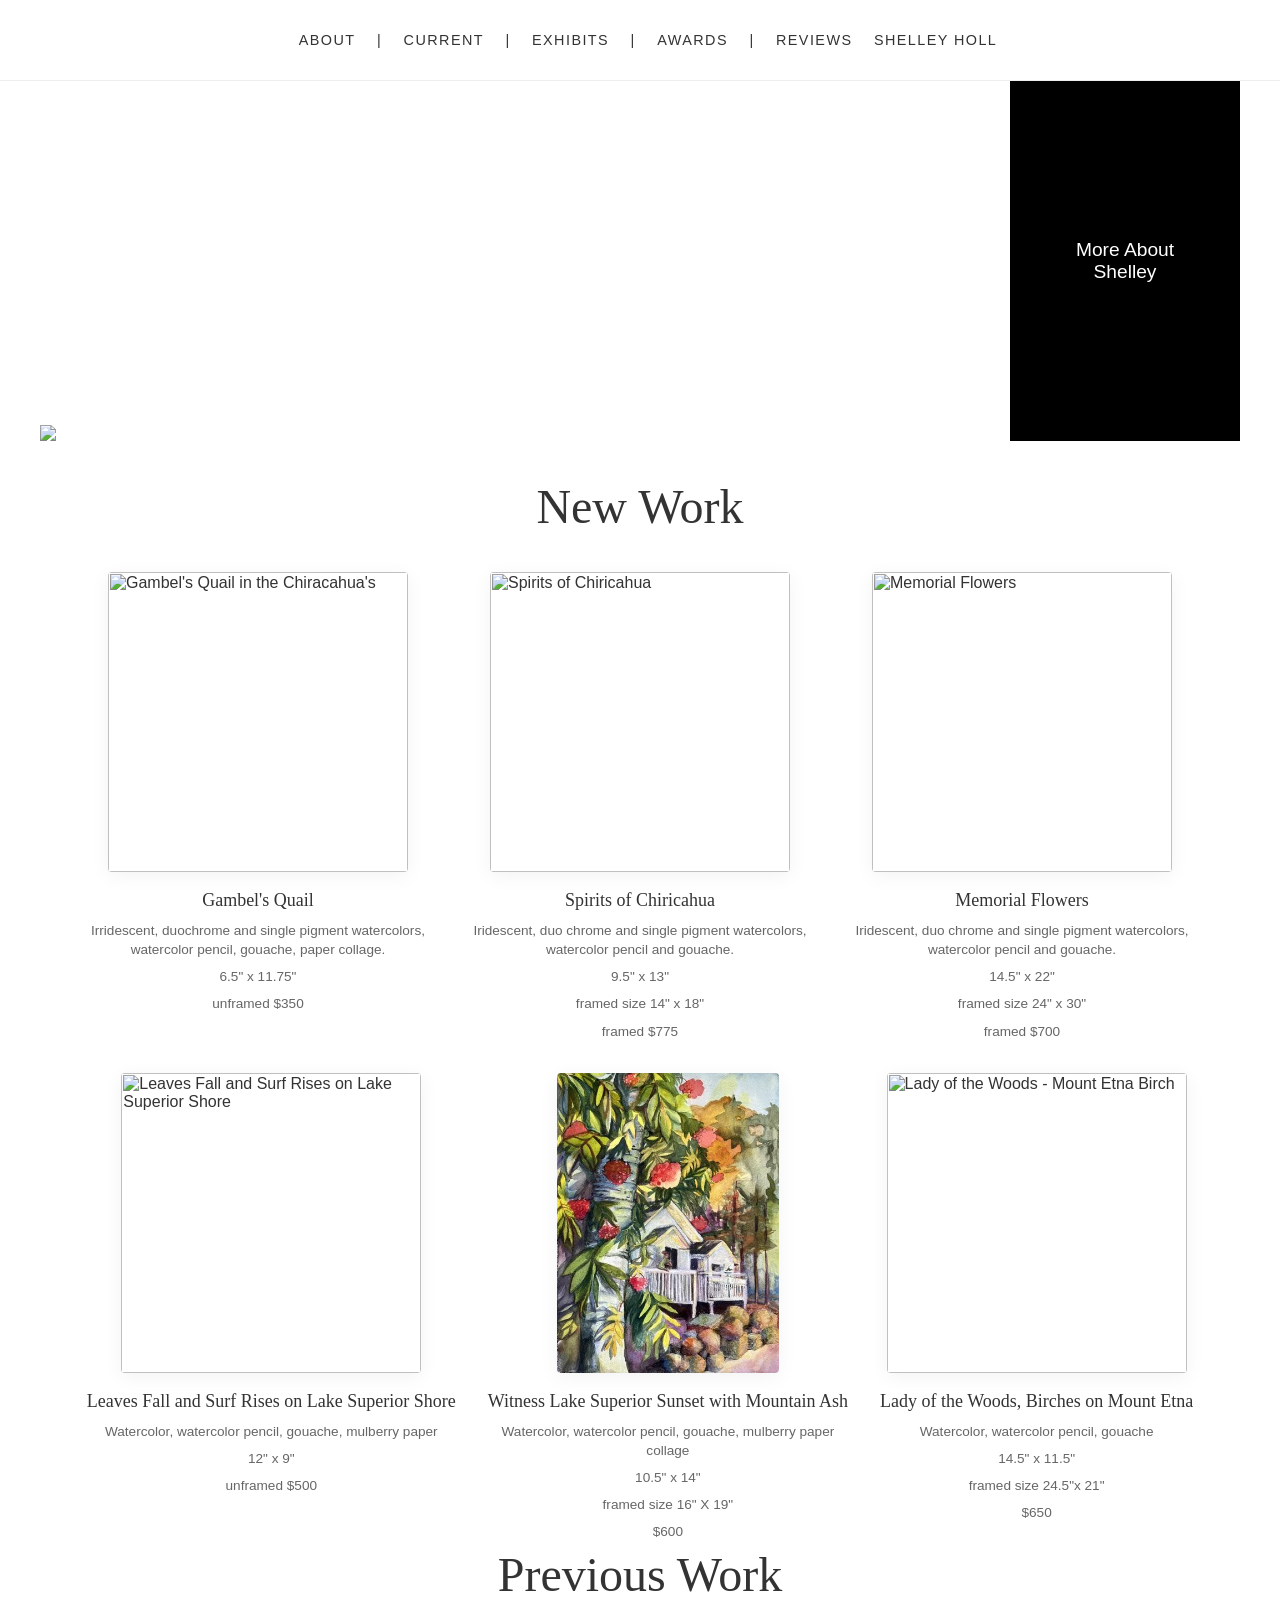
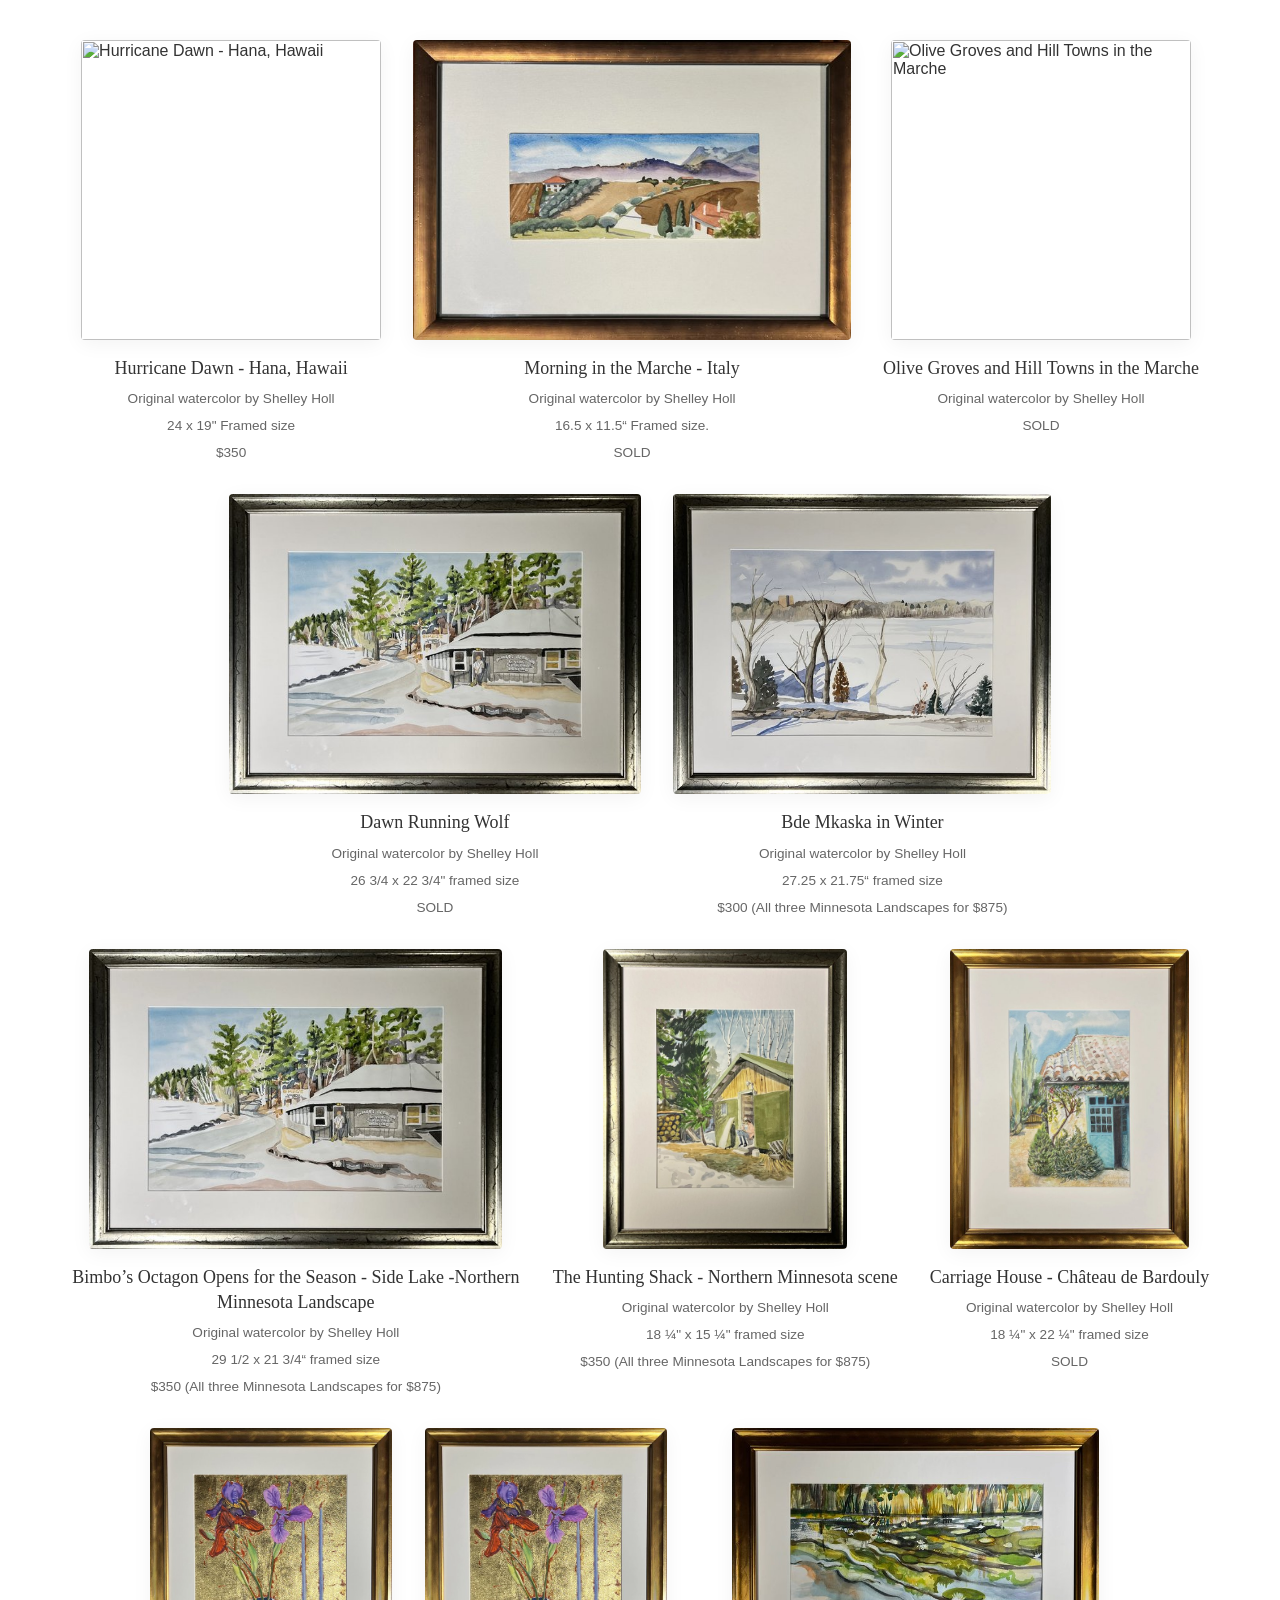
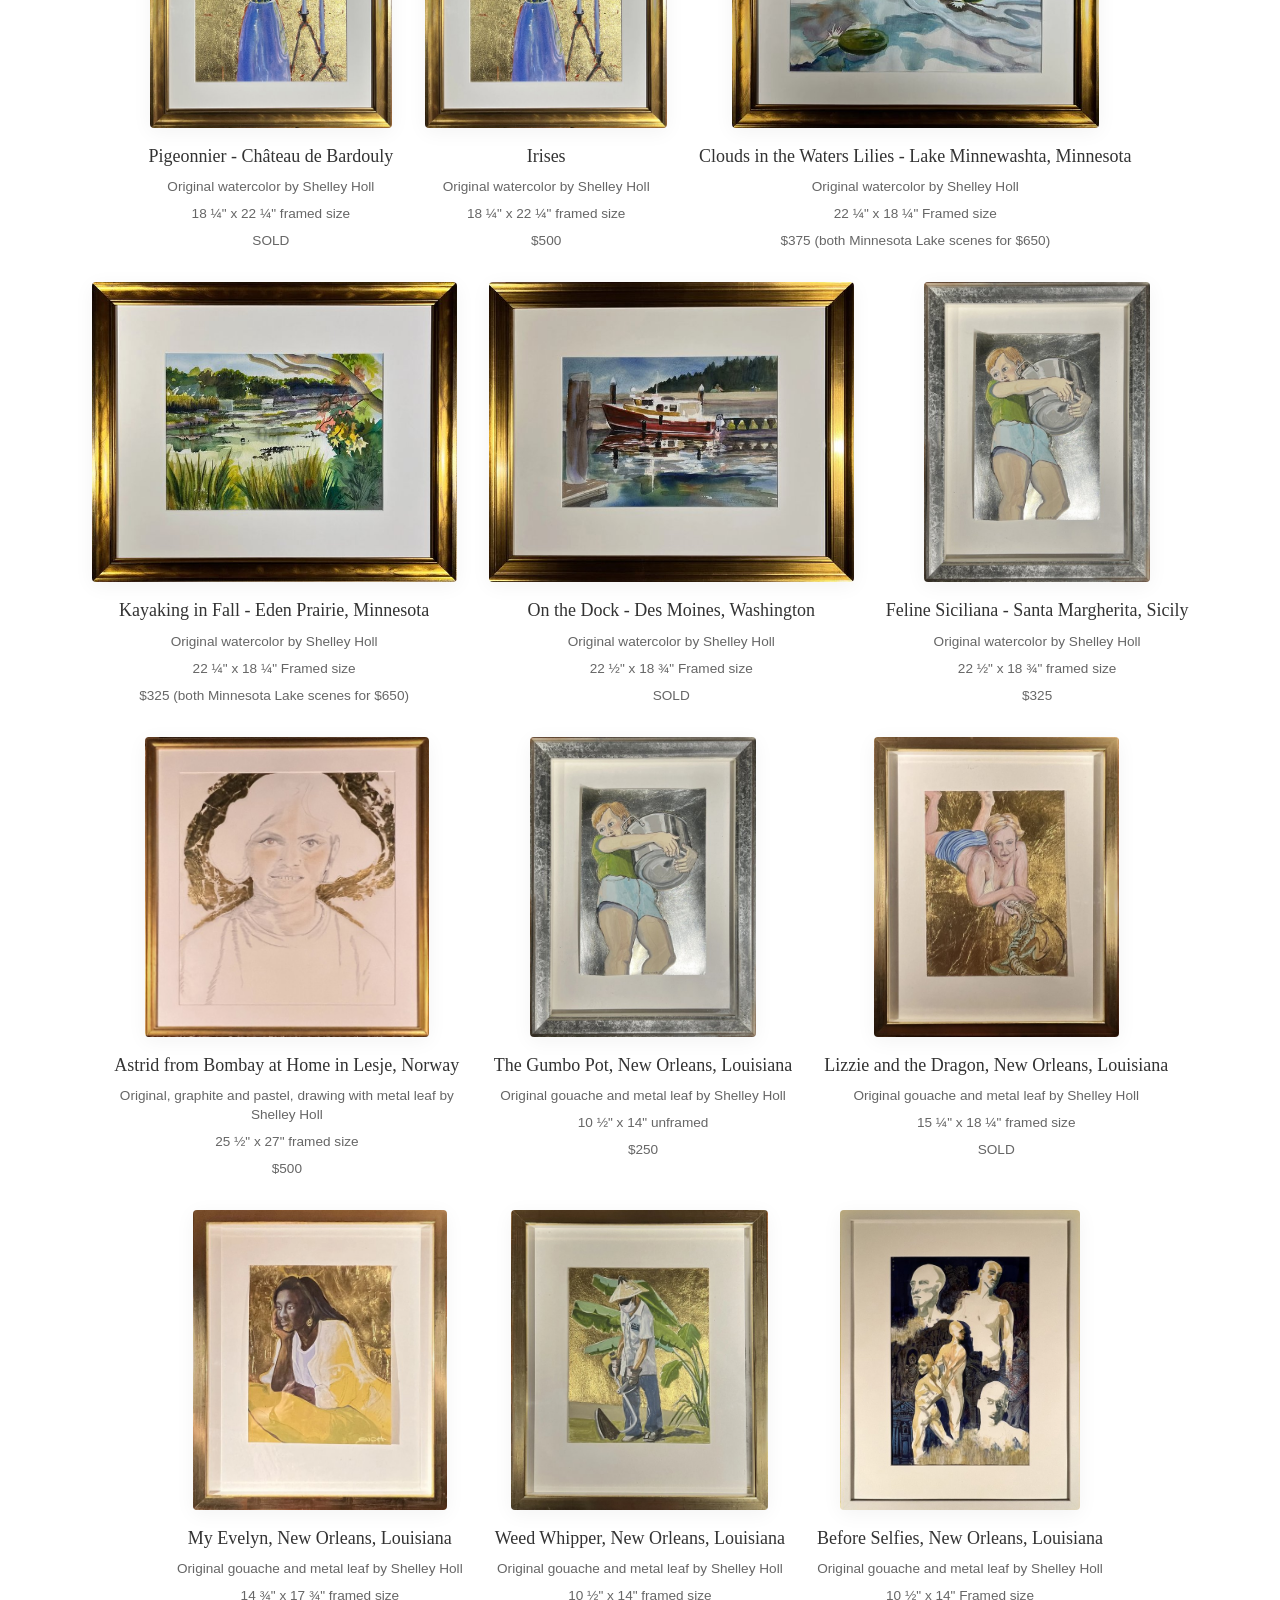
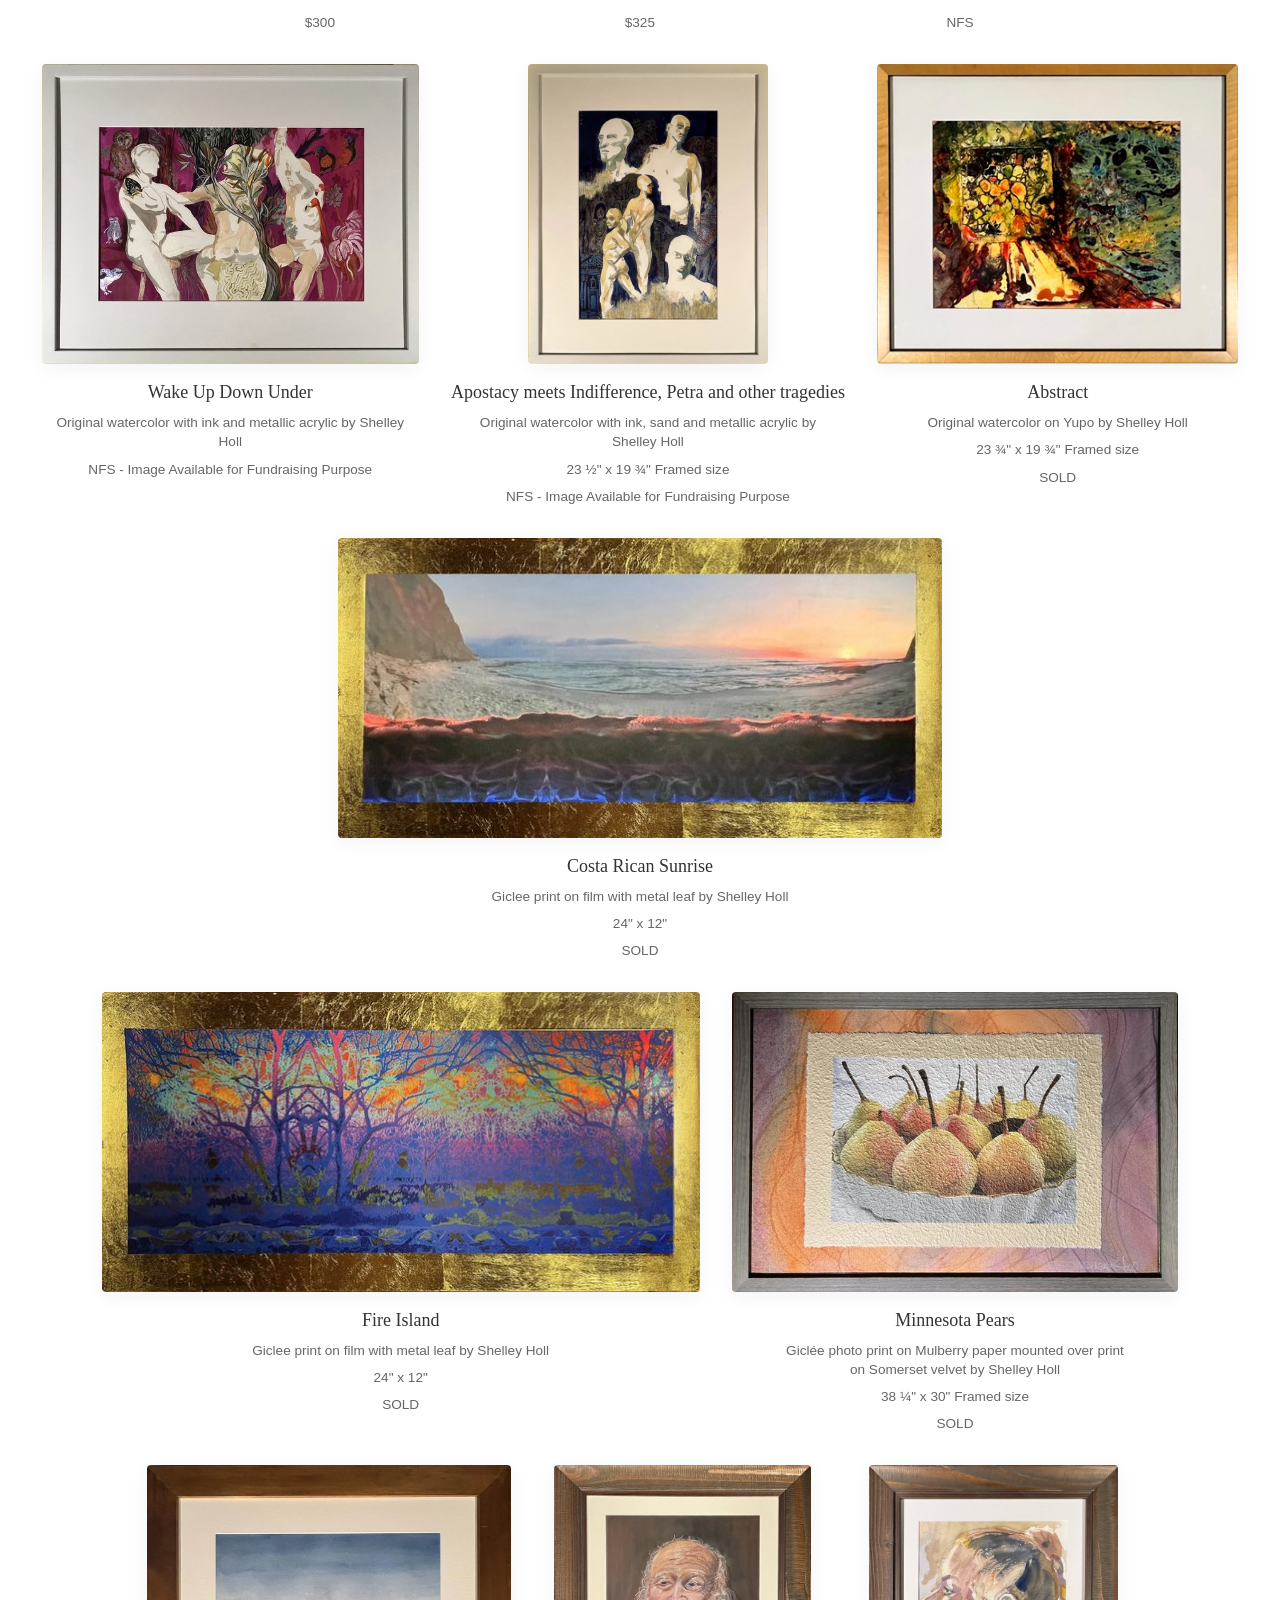
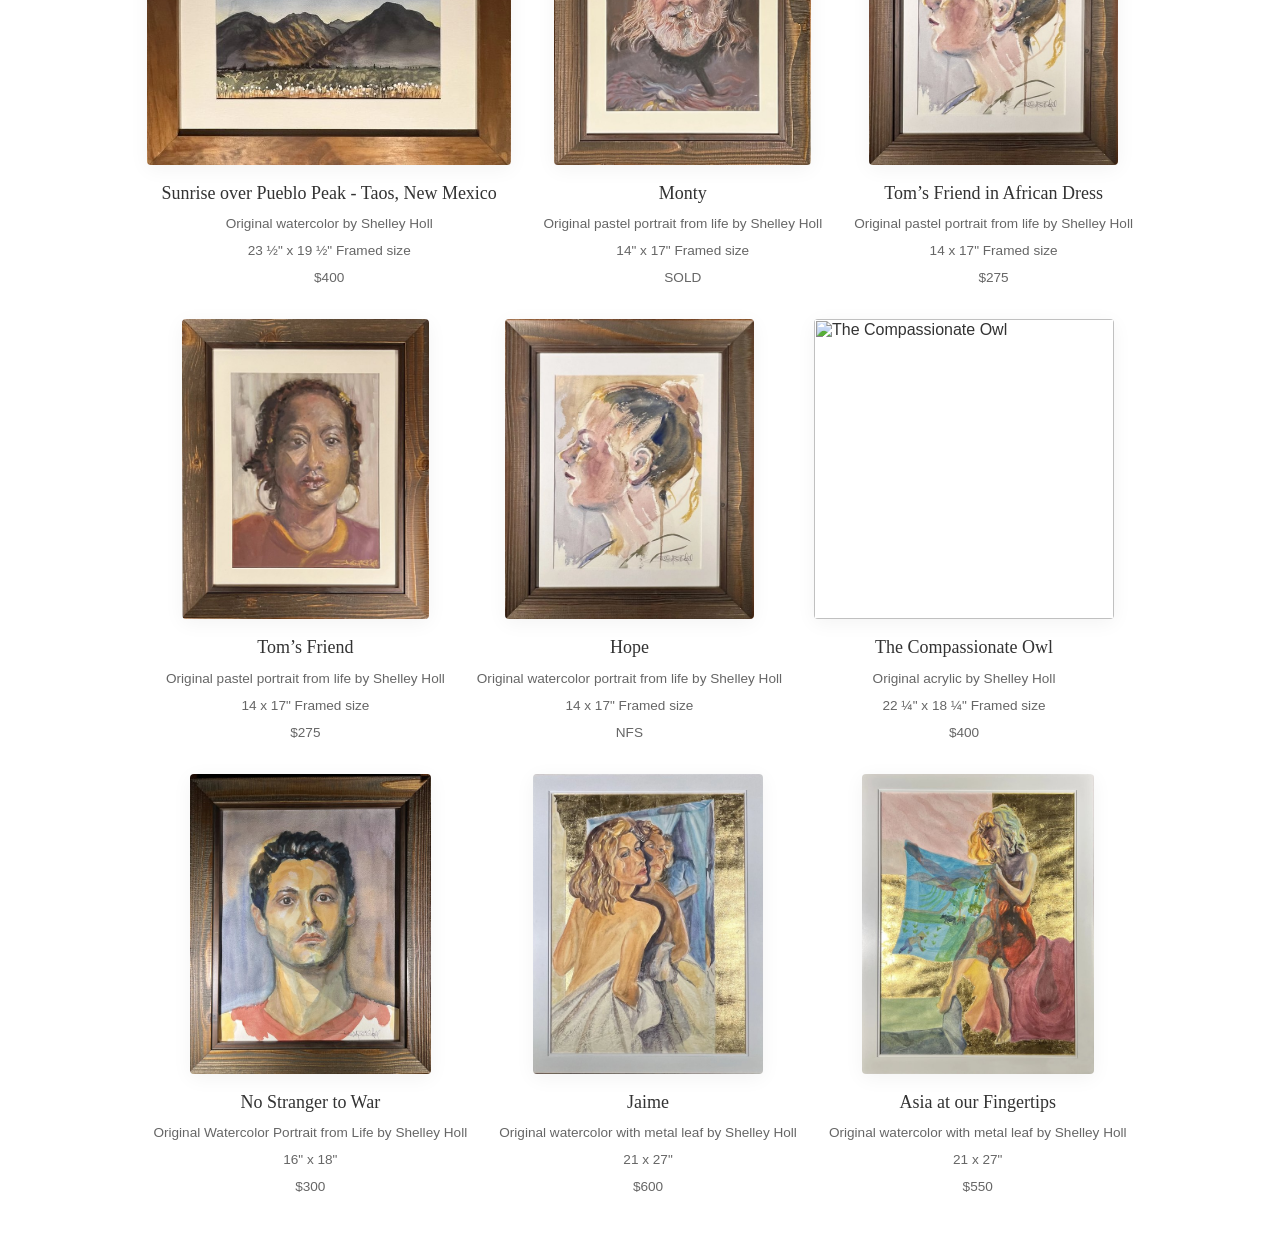
==== commit a65e95ba: "Update image title font on Current page to Orpheus Pro 18px Changes: - Added 'current-page' class to" ====
--- a/index.html
+++ b/index.html
@@ -7,7 +7,7 @@
     <link rel="stylesheet" href="css/style.css">
 </head>
 
-<body>
+<body class="current-page">
     <div class="top-menu">
         <a href="about.html">About</a> | <a href="index.html">Current</a> | <a href="exhibits.html">Exhibits</a> | <a
             href="awards.html">Awards</a> | <a href="reviews.html">Reviews</a>
@@ -20,17 +20,17 @@
 
     <div class="new-work">
         <span class="section-title">New Work</span>
-        <a data-fslightbox="gallery" href="galleryhd/Gambel's+Quail+in+the+Chiracahua'smobile.webp"
-            class="gallery-item">
-            <img src="gallery/Gambel's+Quail+in+the+Chiracahua'smobile.jpg" alt="Gambel's Quail in the Chiracahua's">
+        <a data-fslightbox="gallery" href="galleryhd/gambel-s-quail-in-the-chiracahua-smobile.webp"
+            class="gallery-item">
+            <img src="gallery/gambel-s-quail-in-the-chiracahua-smobile.jpg" alt="Gambel's Quail in the Chiracahua's">
             <span class="caption-header">Gambel's Quail</span>
             <span class="caption">Irridescent, duochrome and single pigment watercolors, watercolor pencil, gouache,
                 paper collage.</span>
             <span class="caption">6.5" x 11.75"</span>
             <span class="caption">unframed $350</span>
         </a>
-        <a data-fslightbox="gallery" href="galleryhd/Spirits+of+Chiricahua+mobile.webp" class="gallery-item">
-            <img src="gallery/Spirits+of+Chiricahua+mobile.jpg" alt="Spirits of Chiricahua">
+        <a data-fslightbox="gallery" href="galleryhd/spirits-of-chiricahua-mobile.webp" class="gallery-item">
+            <img src="gallery/spirits-of-chiricahua-mobile.jpg" alt="Spirits of Chiricahua">
             <span class="caption-header">Spirits of Chiricahua</span>
             <span class="caption">Iridescent, duo chrome and single pigment watercolors, watercolor pencil and
                 gouache.</span>
@@ -38,8 +38,8 @@
             <span class="caption">framed size 14" x 18"</span>
             <span class="caption">framed $775</span>
         </a>
-        <a data-fslightbox="gallery" href="galleryhd/Memorial+Flowers+mobile.webp" class="gallery-item">
-            <img src="gallery/Memorial+Flowers+mobile.jpg" alt="Memorial Flowers">
+        <a data-fslightbox="gallery" href="galleryhd/memorial-flowers-mobile.webp" class="gallery-item">
+            <img src="gallery/memorial-flowers-mobile.jpg" alt="Memorial Flowers">
             <span class="caption-header">Memorial Flowers</span>
             <span class="caption">Iridescent, duo chrome and single pigment watercolors, watercolor pencil and
                 gouache.</span>
@@ -47,16 +47,16 @@
             <span class="caption">framed size 24" x 30"</span>
             <span class="caption">framed $700</span>
         </a>
-        <a data-fslightbox="gallery" href="galleryhd/Leaves+Fall+and+Surf+Rises+on+Lake+Superior+Shore+mobile.webp"
-            class="gallery-item">
-            <img src="gallery/Leaves+Fall+and+Surf+Rises+on+Lake+Superior+Shore+mobile.jpg"
+        <a data-fslightbox="gallery" href="galleryhd/leaves-fall-and-surf-rises-on-lake-superior-shore-mobile.webp"
+            class="gallery-item">
+            <img src="gallery/leaves-fall-and-surf-rises-on-lake-superior-shore-mobile.jpg"
                 alt="Leaves Fall and Surf Rises on Lake Superior Shore">
             <span class="caption-header">Leaves Fall and Surf Rises on Lake Superior Shore</span>
             <span class="caption">Watercolor, watercolor pencil, gouache, mulberry paper</span>
             <span class="caption">12" x 9"</span>
             <span class="caption">unframed $500</span>
         </a>
-        <a data-fslightbox="gallery" href="galleryhd/Witness+Sunset+with+Mountain+Ash+on+Lake+Superior+mobile.webp"
+        <a data-fslightbox="gallery" href="galleryhd/witness-sunset-with-mountain-ash-on-lake-superior-mobile.webp"
             class="gallery-item">
             <img src="gallery/witness-sunset-with-mountain-ash-on-lake-superior-mobile.jpg"
                 alt="Witness Sunset with Mountain Ash on Lake Superior">
@@ -66,9 +66,9 @@
             <span class="caption">framed size 16" X 19"</span>
             <span class="caption">$600</span>
         </a>
-        <a data-fslightbox="gallery" href="galleryhd/Lady+of+the+Woods+-+Mount+Etna+Birch+-mobile.webp"
-            class="gallery-item">
-            <img src="gallery/Lady+of+the+Woods+-+Mount+Etna+Birch+-mobile.jpg"
+        <a data-fslightbox="gallery" href="galleryhd/lady-of-the-woods-mount-etna-birch-mobile.webp"
+            class="gallery-item">
+            <img src="gallery/lady-of-the-woods-mount-etna-birch-mobile.jpg"
                 alt="Lady of the Woods - Mount Etna Birch">
             <span class="caption-header">Lady of the Woods, Birches on Mount Etna</span>
             <span class="caption">Watercolor, watercolor pencil, gouache</span>
@@ -81,44 +81,44 @@
     <div class="previous-work">
         <span class="section-title">Previous Work</span>
 
-        <a data-fslightbox="gallery" href="galleryhd/Typhoon+Morning+Hana.webp" class="gallery-item">
-            <img src="gallery/Typhoon+Morning+Hana.jpg" alt="Hurricane Dawn - Hana, Hawaii">
+        <a data-fslightbox="gallery" href="galleryhd/typhoon-morning-hana.webp" class="gallery-item">
+            <img src="gallery/typhoon-morning-hana.jpg" alt="Hurricane Dawn - Hana, Hawaii">
             <span class="caption-header">Hurricane Dawn - Hana, Hawaii</span>
             <span class="caption">Original watercolor by Shelley Holl</span>
             <span class="caption">24 x 19" Framed size</span>
             <span class="caption">$350</span>
         </a>
-        <a data-fslightbox="gallery" href="galleryhd/Morning+in+the+Marche+-+Italy+CU.webp" class="gallery-item">
+        <a data-fslightbox="gallery" href="galleryhd/morning-in-the-marche-italy-cu.webp" class="gallery-item">
             <img src="gallery/morning-in-the-marche-italy.jpg" alt="Morning in the Marche - Italy">
             <span class="caption-header">Morning in the Marche - Italy</span>
             <span class="caption">Original watercolor by Shelley Holl</span>
             <span class="caption">16.5 x 11.5“ Framed size. </span>
             <span class="caption">SOLD</span>
         </a>
-        <a data-fslightbox="gallery" href="galleryhd/Olive+Groves+and+Hill+Towns+in+the+Marche.webp"
-            class="gallery-item">
-            <img src="gallery/Olive+Groves+and+Hill+Towns+in+the+Marche.jpg"
+        <a data-fslightbox="gallery" href="galleryhd/olive-groves-and-hill-towns-in-the-marche.webp"
+            class="gallery-item">
+            <img src="gallery/olive-groves-and-hill-towns-in-the-marche.jpg"
                 alt="Olive Groves and Hill Towns in the Marche">
             <span class="caption-header">Olive Groves and Hill Towns in the Marche</span>
             <span class="caption">Original watercolor by Shelley Holl</span>
             <span class="caption">SOLD</span>
         </a>
 
-        <a data-fslightbox="gallery" href="galleryhd/Dawn+Running+Wolf.webp" class="gallery-item">
+        <a data-fslightbox="gallery" href="galleryhd/dawn-running-wolf.webp" class="gallery-item">
             <img src="gallery/dawn-running-wolf.jpg" alt="Dawn Running Wolf">
             <span class="caption-header">Dawn Running Wolf</span>
             <span class="caption">Original watercolor by Shelley Holl</span>
             <span class="caption">26 3/4 x 22 3/4" framed size</span>
             <span class="caption">SOLD</span>
         </a>
-        <a data-fslightbox="gallery" href="galleryhd/Bde+Mkaska+in+Winter.webp" class="gallery-item">
+        <a data-fslightbox="gallery" href="galleryhd/bde-mkaska-in-winter.webp" class="gallery-item">
             <img src="gallery/bde-mkaska-in-winter-minnesota-landscape.jpg" alt="Bde Mkaska in Winter">
             <span class="caption-header">Bde Mkaska in Winter</span>
             <span class="caption">Original watercolor by Shelley Holl</span>
             <span class="caption">27.25 x 21.75“ framed size</span>
             <span class="caption">$300 (All three Minnesota Landscapes for $875)</span>
         </a>
-        <a data-fslightbox="gallery" href="galleryhd/Bimbo’s+Octagon+Opens+for+the+Season+-+Side+Lake.webp"
+        <a data-fslightbox="gallery" href="galleryhd/bimbo-s-octagon-opens-for-the-season-side-lake.webp"
             class="gallery-item">
             <img src="gallery/bimbo-s-octagon-opens-for-the-season-side-lake-northern-minnesota-landscape.jpg"
                 alt="Bimbo’s Octagon Opens for the Season - Side Lake -Northern Minnesota Landscape">
@@ -129,14 +129,14 @@
             <span class="caption">$350 (All three Minnesota Landscapes for $875)</span>
         </a>
 
-        <a data-fslightbox="gallery" href="galleryhd/The+Hunting+Shack.webp" class="gallery-item">
+        <a data-fslightbox="gallery" href="galleryhd/the-hunting-shack.webp" class="gallery-item">
             <img src="gallery/the-hunting-shack.jpg" alt="The Hunting Shack - Northern Minnesota scene">
             <span class="caption-header">The Hunting Shack - Northern Minnesota scene</span>
             <span class="caption">Original watercolor by Shelley Holl</span>
             <span class="caption">18 ¼" x 15 ¼" framed size</span>
             <span class="caption">$350 (All three Minnesota Landscapes for $875)</span>
         </a>
-        <a data-fslightbox="gallery" href="galleryhd/Chateau+Bardouly+Carriage+House.webp" class="gallery-item">
+        <a data-fslightbox="gallery" href="galleryhd/chateau-bardouly-carriage-house.webp" class="gallery-item">
             <img src="gallery/carriage-house-ch-teau-de-bardouly-bordeaux-france.jpg"
                 alt="Carriage House - Château de Bardouly">
             <span class="caption-header">Carriage House - Château de Bardouly</span>
@@ -144,14 +144,14 @@
             <span class="caption">18 ¼" x 22 ¼" framed size</span>
             <span class="caption">SOLD</span>
         </a>
-        <a data-fslightbox="gallery" href="galleryhd/Chateau+Bardouly+Pigeonnaire.webp" class="gallery-item">
+        <a data-fslightbox="gallery" href="galleryhd/chateau-bardouly-pigeonnaire.webp" class="gallery-item">
             <img src="gallery/pigeonnier-ch-teau-de-bardouly.jpg" alt="Pigeonnier - Château de Bardouly">
             <span class="caption-header">Pigeonnier - Château de Bardouly</span>
             <span class="caption">Original watercolor by Shelley Holl</span>
             <span class="caption">18 ¼" x 22 ¼" framed size</span>
             <span class="caption">SOLD</span>
         </a>
-        <a data-fslightbox="gallery" href="galleryhd/Irises.webp" class="gallery-item">
+        <a data-fslightbox="gallery" href="galleryhd/irises.webp" class="gallery-item">
             <img src="gallery/irises.jpg" alt="Irises">
             <span class="caption-header">Irises</span>
             <span class="caption">Original watercolor by Shelley Holl</span>
@@ -159,14 +159,14 @@
             <span class="caption">$500</span>
         </a>
 
-        <a data-fslightbox="gallery" href="galleryhd/Clouds+in+the+Waters.webp" class="gallery-item">
+        <a data-fslightbox="gallery" href="galleryhd/clouds-in-the-waters.webp" class="gallery-item">
             <img src="gallery/clouds-in-the-waters.jpg" alt="Clouds in the Waters Lilies - Lake Minnewashta, Minnesota">
             <span class="caption-header">Clouds in the Waters Lilies - Lake Minnewashta, Minnesota</span>
             <span class="caption">Original watercolor by Shelley Holl</span>
             <span class="caption">22 ¼" x 18 ¼" Framed size</span>
             <span class="caption">$375 (both Minnesota Lake scenes for $650)</span>
         </a>
-        <a data-fslightbox="gallery" href="galleryhd/Kayaking+in+Fall+-+Eden+Prairie,+Minnesota.webp"
+        <a data-fslightbox="gallery" href="galleryhd/kayaking-in-fall-eden-prairie-minnesota.webp"
             class="gallery-item">
             <img src="gallery/kayaking-in-fall-eden-prairie-minnesota.jpg"
                 alt="Kayaking in Fall - Eden Prairie, Minnesota">
@@ -175,7 +175,7 @@
             <span class="caption">22 ¼" x 18 ¼" Framed size</span>
             <span class="caption">$325 (both Minnesota Lake scenes for $650)</span>
         </a>
-        <a data-fslightbox="gallery" href="galleryhd/On+the+Dock+-+Des+Moines,+Washington.webp" class="gallery-item">
+        <a data-fslightbox="gallery" href="galleryhd/on-the-dock-des-moines-washington.webp" class="gallery-item">
             <img src="gallery/on-the-dock-des-moines-washington.jpg" alt="On the Dock - Des Moines, Washington">
             <span class="caption-header">On the Dock - Des Moines, Washington</span>
             <span class="caption">Original watercolor by Shelley Holl</span>
@@ -183,7 +183,7 @@
             <span class="caption">SOLD</span>
         </a>
 
-        <a data-fslightbox="gallery" href="galleryhd/Feline+Siciliana+-+Santa+Margherita,+Sicily.webp"
+        <a data-fslightbox="gallery" href="galleryhd/feline-siciliana-santa-margherita-sicily.webp"
             class="gallery-item">
             <img src="gallery/feline-siciliana-santa-margherita-sicily.jpg"
                 alt="Feline Siciliana - Santa Margherita, Sicily">
@@ -192,7 +192,7 @@
             <span class="caption">22 ½" x 18 ¾" framed size</span>
             <span class="caption">$325</span>
         </a>
-        <a data-fslightbox="gallery" href="galleryhd/Astrid+from+Bombay+at+Home+in+Lesje,+Norway.webp"
+        <a data-fslightbox="gallery" href="galleryhd/astrid-from-bombay-at-home-in-lesje-norway.webp"
             class="gallery-item">
             <img src="gallery/astrid-from-bombay-at-home-in-lesje-norway.jpg"
                 alt="Astrid from Bombay at Home in Lesje, Norway">
@@ -201,7 +201,7 @@
             <span class="caption">25 ½" x 27" framed size</span>
             <span class="caption">$500</span>
         </a>
-        <a data-fslightbox="gallery" href="galleryhd/The+Gumbo+Pot.webp" class="gallery-item">
+        <a data-fslightbox="gallery" href="galleryhd/the-gumbo-pot.webp" class="gallery-item">
             <img src="gallery/the-gumbo-pot-new-orleans-louisiana.jpg" alt="The Gumbo Pot, New Orleans, Louisiana">
             <span class="caption-header">The Gumbo Pot, New Orleans, Louisiana</span>
             <span class="caption">Original gouache and metal leaf by Shelley Holl</span>
@@ -209,21 +209,21 @@
             <span class="caption">$250</span>
         </a>
 
-        <a data-fslightbox="gallery" href="galleryhd/Lizzie+_+the+Dragon.webp" class="gallery-item">
+        <a data-fslightbox="gallery" href="galleryhd/lizzie-the-dragon.webp" class="gallery-item">
             <img src="gallery/lizzie-the-dragon.jpg" alt="Lizzie and the Dragon, New Orleans, Louisiana">
             <span class="caption-header">Lizzie and the Dragon, New Orleans, Louisiana</span>
             <span class="caption">Original gouache and metal leaf by Shelley Holl</span>
             <span class="caption">15 ¼" x 18 ¼" framed size</span>
             <span class="caption">SOLD</span>
         </a>
-        <a data-fslightbox="gallery" href="galleryhd/Evelyn.webp" class="gallery-item">
+        <a data-fslightbox="gallery" href="galleryhd/evelyn.webp" class="gallery-item">
             <img src="gallery/my-evelyn-new-orleans-louisiana.jpg" alt="My Evelyn, New Orleans, Louisiana">
             <span class="caption-header">My Evelyn, New Orleans, Louisiana</span>
             <span class="caption">Original gouache and metal leaf by Shelley Holl</span>
             <span class="caption">14 ¾" x 17 ¾" framed size</span>
             <span class="caption">$300</span>
         </a>
-        <a data-fslightbox="gallery" href="galleryhd/Weedwhipper.webp" class="gallery-item">
+        <a data-fslightbox="gallery" href="galleryhd/weedwhipper.webp" class="gallery-item">
             <img src="gallery/weed-whipper-new-orleans-louisiana.jpg" alt="Weed Whipper, New Orleans, Louisiana">
             <span class="caption-header">Weed Whipper, New Orleans, Louisiana</span>
             <span class="caption">Original gouache and metal leaf by Shelley Holl</span>
@@ -231,20 +231,20 @@
             <span class="caption">$325</span>
         </a>
 
-        <a data-fslightbox="gallery" href="galleryhd/Before+Selfies.webp" class="gallery-item">
+        <a data-fslightbox="gallery" href="galleryhd/before-selfies.webp" class="gallery-item">
             <img src="gallery/before-selfies-new-orleans-louisiana.jpg" alt="Before Selfies, New Orleans, Louisiana">
             <span class="caption-header">Before Selfies, New Orleans, Louisiana</span>
             <span class="caption">Original gouache and metal leaf by Shelley Holl</span>
             <span class="caption">10 ½" x 14" Framed size</span>
             <span class="caption">NFS</span>
         </a>
-        <a data-fslightbox="gallery" href="galleryhd/Wake+Up+Down+Under.webp" class="gallery-item">
+        <a data-fslightbox="gallery" href="galleryhd/wake-up-down-under.webp" class="gallery-item">
             <img src="gallery/wake-up-down-under-australia.jpg" alt="Wake Up Down Under">
             <span class="caption-header">Wake Up Down Under</span>
             <span class="caption">Original watercolor with ink and metallic acrylic by Shelley Holl</span>
             <span class="caption">NFS - Image Available for Fundraising Purpose</span>
         </a>
-        <a data-fslightbox="gallery" href="galleryhd/Apostacy+meets+Indifference.webp" class="gallery-item">
+        <a data-fslightbox="gallery" href="galleryhd/apostacy-meets-indifference.webp" class="gallery-item">
             <img src="gallery/apostasy-meets-indifference-petra-and-other-tragedies.jpg"
                 alt="Apostacy meets Indifference, Petra and other tragedies">
             <span class="caption-header">Apostacy meets Indifference, Petra and other tragedies</span>
@@ -253,21 +253,21 @@
             <span class="caption">NFS - Image Available for Fundraising Purpose</span>
         </a>
 
-        <a data-fslightbox="gallery" href="galleryhd/Abstract.webp" class="gallery-item">
+        <a data-fslightbox="gallery" href="galleryhd/abstract.webp" class="gallery-item">
             <img src="gallery/abstract.jpg" alt="Abstract">
             <span class="caption-header">Abstract</span>
             <span class="caption">Original watercolor on Yupo by Shelley Holl</span>
             <span class="caption">23 ¾" x 19 ¾" Framed size</span>
             <span class="caption">SOLD</span>
         </a>
-        <a data-fslightbox="gallery" href="galleryhd/Costa+Rican+Sunrise.webp" class="gallery-item">
+        <a data-fslightbox="gallery" href="galleryhd/costa-rican-sunrise.webp" class="gallery-item">
             <img src="gallery/costa-rican-sunrise.jpg" alt="Costa Rican Sunrise">
             <span class="caption-header">Costa Rican Sunrise</span>
             <span class="caption">Giclee print on film with metal leaf by Shelley Holl</span>
             <span class="caption">24" x 12"</span>
             <span class="caption">SOLD</span>
         </a>
-        <a data-fslightbox="gallery" href="galleryhd/Fire+Island.webp" class="gallery-item">
+        <a data-fslightbox="gallery" href="galleryhd/fire-island.webp" class="gallery-item">
             <img src="gallery/fire-island.jpg" alt="Fire Island">
             <span class="caption-header">Fire Island</span>
             <span class="caption">Giclee print on film with metal leaf by Shelley Holl</span>
@@ -275,7 +275,7 @@
             <span class="caption">SOLD</span>
         </a>
 
-        <a data-fslightbox="gallery" href="galleryhd/Minnesiota+Pears.webp" class="gallery-item">
+        <a data-fslightbox="gallery" href="galleryhd/minnesiota-pears.webp" class="gallery-item">
             <img src="gallery/minnesiota-pears.jpg" alt="Minnesota Pears">
             <span class="caption-header">Minnesota Pears</span>
             <span class="caption">Giclée photo print on Mulberry paper mounted over print on Somerset velvet by Shelley
@@ -283,7 +283,7 @@
             <span class="caption">38 ¼" x 30" Framed size</span>
             <span class="caption">SOLD</span>
         </a>
-        <a data-fslightbox="gallery" href="galleryhd/Sunrise+over+Pueblo+Peak+-+Taos,+New+Mexico.webp"
+        <a data-fslightbox="gallery" href="galleryhd/sunrise-over-pueblo-peak-taos-new-mexico.webp"
             class="gallery-item">
             <img src="gallery/sunrise-over-pueblo-peak-taos-new-mexico.jpg"
                 alt="Sunrise over Pueblo Peak - Taos, New Mexico">
@@ -292,7 +292,7 @@
             <span class="caption">23 ½" x 19 ½" Framed size</span>
             <span class="caption">$400</span>
         </a>
-        <a data-fslightbox="gallery" href="galleryhd/Monty.webp" class="gallery-item">
+        <a data-fslightbox="gallery" href="galleryhd/monty.webp" class="gallery-item">
             <img src="gallery/monty.jpg" alt="Monty">
             <span class="caption-header">Monty</span>
             <span class="caption">Original pastel portrait from life by Shelley Holl</span>
@@ -300,21 +300,21 @@
             <span class="caption">SOLD</span>
         </a>
 
-        <a data-fslightbox="gallery" href="galleryhd/Tom_s+Friend+in+African+Dress.webp" class="gallery-item">
+        <a data-fslightbox="gallery" href="galleryhd/tom-s-friend-in-african-dress.webp" class="gallery-item">
             <img src="gallery/tom-s-friend-in-african-dress.jpg" alt="Tom’s Friend in African Dress">
             <span class="caption-header">Tom’s Friend in African Dress</span>
             <span class="caption">Original pastel portrait from life by Shelley Holl</span>
             <span class="caption">14 x 17" Framed size</span>
             <span class="caption">$275</span>
         </a>
-        <a data-fslightbox="gallery" href="galleryhd/Tom’s+Friend+-+A+Normal+Day.webp" class="gallery-item">
+        <a data-fslightbox="gallery" href="galleryhd/tom-s-friend-a-normal-day.webp" class="gallery-item">
             <img src="gallery/tom-s-friend.jpg" alt="Tom’s Friend">
             <span class="caption-header">Tom’s Friend</span>
             <span class="caption">Original pastel portrait from life by Shelley Holl</span>
             <span class="caption">14 x 17" Framed size</span>
             <span class="caption">$275</span>
         </a>
-        <a data-fslightbox="gallery" href="galleryhd/Hope.webp" class="gallery-item">
+        <a data-fslightbox="gallery" href="galleryhd/hope.webp" class="gallery-item">
             <img src="gallery/hope.jpg" alt="Hope">
             <span class="caption-header">Hope</span>
             <span class="caption">Original watercolor portrait from life by Shelley Holl</span>
@@ -322,14 +322,14 @@
             <span class="caption">NFS</span>
         </a>
 
-        <a data-fslightbox="gallery" href="galleryhd/The+Compassionate+Owl.webp" class="gallery-item">
-            <img src="gallery/The+Compassionate+Owl.jpg" alt="The Compassionate Owl">
+        <a data-fslightbox="gallery" href="galleryhd/the-compassionate-owl.webp" class="gallery-item">
+            <img src="gallery/the-compassionate-owl.jpg" alt="The Compassionate Owl">
             <span class="caption-header">The Compassionate Owl</span>
             <span class="caption">Original acrylic by Shelley Holl</span>
             <span class="caption">22 ¼" x 18 ¼" Framed size</span>
             <span class="caption">$400</span>
         </a>
-        <a data-fslightbox="gallery" href="galleryhd/No+Stranger+to+War.webp" class="gallery-item">
+        <a data-fslightbox="gallery" href="galleryhd/no-stranger-to-war.webp" class="gallery-item">
             <img src="gallery/no-stranger-to-war.jpg" alt="No Stranger to War">
             <span class="caption-header">No Stranger to War</span>
             <span class="caption">Original Watercolor Portrait from Life by Shelley Holl </span>
@@ -344,7 +344,7 @@
             <span class="caption">21 x 27"</span>
             <span class="caption">$600</span>
         </a>
-        <a data-fslightbox="gallery" href="galleryhd/Asia+at+Our+Fingertips.webp" class="gallery-item">
+        <a data-fslightbox="gallery" href="galleryhd/asia-at-our-fingertips.webp" class="gallery-item">
             <img src="gallery/asia-at-our-fingertips.jpg" alt="Asia at our Fingertips">
             <span class="caption-header">Asia at our Fingertips</span>
             <span class="caption">Original watercolor with metal leaf by Shelley Holl</span>
--- a/css/style.css
+++ b/css/style.css
@@ -1,25 +1,31 @@
+/* Global Variables */
 :root {
     --primary-color: #333;
     --text-muted: #666;
     --bg-color: #fff;
+    --border-color: #eee;
     --gap: 2rem;
-}
-
+    --font-main: 'Inter', -apple-system, BlinkMacSystemFont, "Segoe UI", Roboto, Helvetica, Arial, sans-serif;
+    --font-heading: "Orpheus Pro", serif;
+}
+
+/* Base Styles */
 body {
-    font-family: 'Inter', -apple-system, BlinkMacSystemFont, "Segoe UI", Roboto, Helvetica, Arial, sans-serif;
+    font-family: var(--font-main);
     margin: 0;
     padding: 0;
     color: var(--primary-color);
     background-color: var(--bg-color);
 }
 
+/* Navigation */
 .top-menu {
     padding: 2rem;
     text-align: center;
     font-size: 0.9rem;
     text-transform: uppercase;
     letter-spacing: 0.1em;
-    border-bottom: 1px solid #eee;
+    border-bottom: 1px solid var(--border-color);
 }
 
 .top-menu a {
@@ -32,13 +38,13 @@
     color: #000;
 }
 
+/* Splash Section */
 .splash {
     max-width: 1200px;
     margin: 0 auto var(--gap);
     padding: 0 2rem;
     display: flex;
     align-items: flex-end;
-    /* Align bio box to bottom of row */
     justify-content: space-between;
     gap: var(--gap);
 }
@@ -70,6 +76,7 @@
     background-color: #333;
 }
 
+/* Gallery Sections */
 .new-work,
 .previous-work {
     max-width: 1500px;
@@ -79,6 +86,15 @@
     flex-wrap: wrap;
     justify-content: center;
     gap: var(--gap);
+}
+
+.section-title {
+    font-size: 3rem;
+    line-height: 1.4;
+    color: var(--primary-color);
+    text-align: center;
+    font-family: var(--font-heading);
+    width: 100%;
 }
 
 .gallery-item {
@@ -88,7 +104,6 @@
     color: inherit;
     transition: transform 0.3s ease;
     align-items: center;
-    /* Center captions under images */
 }
 
 .gallery-item:hover {
@@ -97,9 +112,7 @@
 
 .gallery-item img {
     height: 300px;
-    /* Constant height */
     width: auto;
-    /* Retain aspect ratio */
     object-fit: contain;
     border-radius: 4px;
     box-shadow: 0 4px 20px rgba(0, 0, 0, 0.05);
@@ -114,6 +127,11 @@
     max-width: 450px;
 }
 
+.current-page .gallery-item .caption-header {
+    font-family: var(--font-heading);
+    font-size: 1.125rem;
+}
+
 .gallery-item .caption {
     margin-top: 0.5rem;
     font-size: 0.85rem;
@@ -123,15 +141,7 @@
     max-width: 350px;
 }
 
-.section-title {
-    font-size: 3rem;
-    line-height: 1.4;
-    color: var(--primary-color);
-    text-align: center;
-    font-family: "Orpheus Pro", serif;
-    width: 100%;
-}
-
+/* About Page */
 .about {
     max-width: 1500px;
     margin: 0 auto;
@@ -142,34 +152,87 @@
     gap: var(--gap);
 }
 
+.about-left {
+    max-width: 600px;
+}
+
+.about-header {
+    display: block;
+    margin-top: 1rem;
+    font-size: 3rem;
+    line-height: 1.4;
+    color: var(--primary-color);
+    text-align: center;
+    font-family: var(--font-heading);
+    width: 100%;
+}
+
+.about-caption {
+    display: block;
+    margin-top: 0.5rem;
+    font-size: 1rem;
+    line-height: 1.4;
+    color: var(--text-muted);
+    text-align: justify;
+    width: 100%;
+}
+
 .about-right img {
     max-width: 600px;
     height: auto;
     display: block;
 }
 
-.about-header {
-    display: block;
-    margin-top: 1rem;
+/* Content Pages (Exhibits, Awards, Reviews) */
+.content-page {
+    max-width: 900px;
+    margin: 2rem auto;
+    padding: 0 2rem;
+}
+
+.content-page h1 {
+    font-family: var(--font-heading);
     font-size: 3rem;
-    line-height: 1.4;
-    color: var(--primary-color);
-    text-align: center;
-    font-family: "Orpheus Pro", serif;
-    width: 100%;
-}
-
-.about-caption {
-    display: block;
-    margin-top: 0.5rem;
-    font-size: 1rem;
-    line-height: 1.4;
+    text-align: center;
+    margin-bottom: 3rem;
+    font-weight: normal;
+}
+
+.content-group {
+    margin-bottom: 2.5rem;
+}
+
+.content-group-title {
+    font-family: var(--font-heading);
+    font-size: 1.8rem;
+    color: var(--primary-color);
+    margin-bottom: 1rem;
+    display: block;
+}
+
+.content-item {
+    margin-bottom: 0.75rem;
+    line-height: 1.6;
     color: var(--text-muted);
-    text-align: justify;
-    width: 100%;
-}
-
-/* Media Queries */
+    font-size: 1.1rem;
+}
+
+.content-item a {
+    color: var(--primary-color);
+    text-decoration: underline;
+    text-underline-offset: 4px;
+}
+
+.content-item a:hover {
+    color: #000;
+}
+
+/* Contact Footer */
+.contact {
+    padding-bottom: 4rem;
+}
+
+/* Responsive Design */
 @media (max-width: 768px) {
     .splash {
         flex-direction: column;
@@ -195,6 +258,10 @@
         align-items: center;
     }
 
+    .about-header {
+        font-size: 2.5rem;
+    }
+
     .about-right {
         width: 100%;
         display: flex;
@@ -203,17 +270,12 @@
 
     .about-right img {
         max-width: 100%;
-        width: 100%;
+        width: 90%;
         height: auto;
     }
-
-    .about-header {
-        font-size: 2.5rem;
-    }
 }
 
 @media (max-width: 600px) {
-
     .new-work,
     .previous-work {
         padding: 0 1rem;
@@ -228,47 +290,3 @@
         width: 100%;
     }
 }
-
-/* Content Pages (Exhibits, Awards, Reviews) */
-.content-page {
-    max-width: 900px;
-    margin: 2rem auto;
-    padding: 0 2rem;
-}
-
-.content-page h1 {
-    font-family: "Orpheus Pro", serif;
-    font-size: 3rem;
-    text-align: center;
-    margin-bottom: 3rem;
-    font-weight: normal;
-}
-
-.content-group {
-    margin-bottom: 2.5rem;
-}
-
-.content-group-title {
-    font-family: "Orpheus Pro", serif;
-    font-size: 1.8rem;
-    color: var(--primary-color);
-    margin-bottom: 1rem;
-    display: block;
-}
-
-.content-item {
-    margin-bottom: 0.75rem;
-    line-height: 1.6;
-    color: var(--text-muted);
-    font-size: 1.1rem;
-}
-
-.content-item a {
-    color: var(--primary-color);
-    text-decoration: underline;
-    text-underline-offset: 4px;
-}
-
-.content-item a:hover {
-    color: #000;
-}
